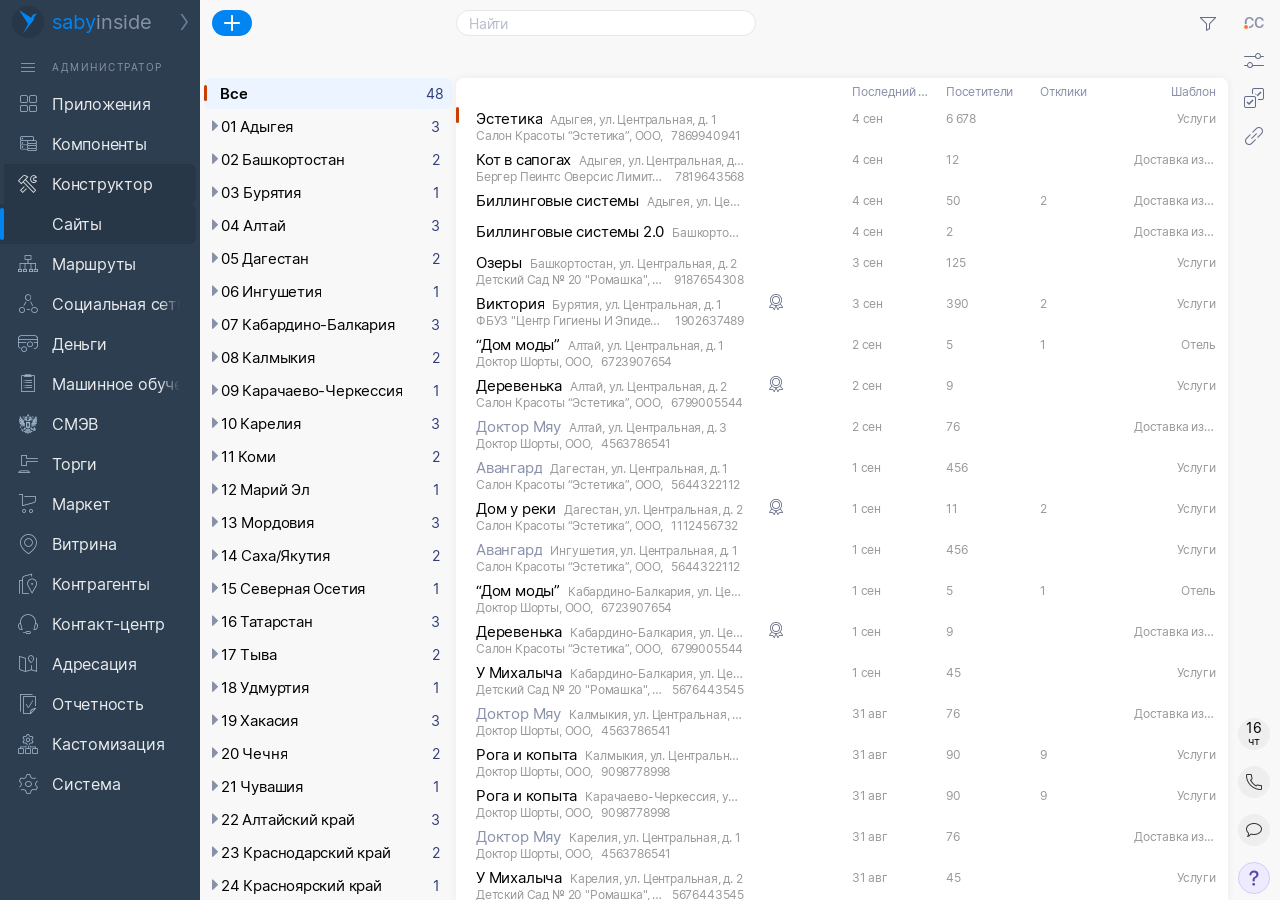
==== index.html @ ac1892b8 "Обновить карточку сайта и меню добавления" ====
<!doctype html>
<html lang="ru"><head><meta charset="utf-8"><meta name="viewport" content="width=device-width,initial-scale=1"><title>Админка сайтов</title><link rel="stylesheet" href="styles.css?v=20261117-row-commands"><link rel="stylesheet" href="components/navigation-menu.css"></head>
<body><div id="viewport"><div id="stage" data-figma-node="40:27302">
<aside class="navigation"><div class="logo"><img src="assets/d1f63.svg" width="32" height="32" alt=""><span><b>saby</b>inside</span><img class="logo-arrow" src="assets/b84ab.svg" width="8" height="16" alt=""></div><div class="role"><i class="burger"></i><span>АДМИНИСТРАТОР</span></div><nav id="navigation" aria-label="Разделы"></nav></aside>
<main><header><button class="add" aria-label="Добавить"><img src="assets/14005.svg" width="16" height="16" alt=""></button><div class="header-right"><div class="registry-search"><input id="search" type="search" placeholder="Найти" aria-label="Найти сайт" autocomplete="off"><button id="search-clear" aria-label="Очистить поиск" hidden><i class="icon24" aria-hidden="true">&#xe66c;</i></button><button id="search-submit" aria-label="Поиск"><i class="icon24" aria-hidden="true">&#xe662;</i></button></div><button class="tool filter-trigger" aria-label="Фильтр"><i class="icon24" aria-hidden="true">&#xe94c;</i></button></div></header><div class="tabs-space"></div>
<div class="registry"><aside class="regions" id="regions" aria-label="Регионы"></aside><section class="detail" aria-label="Сайты"><div class="columns"><span>Последний визит</span><span>Посетители</span><span>Отклики</span><span>Шаблон</span></div><div id="rows" role="listbox" aria-label="Список сайтов"></div></section></div></main>
<aside class="toolbar" aria-label="Панель инструментов"><div class="top-tools"><button class="user" aria-label="Пользователь CC">CC<span></span></button><button class="tool icon24" aria-label="Настроить"></button><button class="tool icon24" aria-label="Панель"></button><button class="tool icon24" aria-label="Ссылка"></button></div><div class="informers"><button class="date" aria-label="16, четверг"><span>16</span><small>чт</small></button><button class="round icon" aria-label="Телефон"></button><button class="round icon" aria-label="Сообщения"></button><button class="help" aria-label="Помощь"><img src="assets/cecd5.svg" width="12" height="16" alt=""></button></div></aside>

</div></div><script src="demo-data.js"></script><script src="components/navigation-menu.js"></script><script src="app.js?v=20261117-icons"></script></body></html>
---- styles.css ----
@font-face{font-family:Inter;src:url('assets/fonts/Inter-Regular-hint.ttf') format('truetype');font-weight:400;font-style:normal;font-display:block}
@font-face{font-family:Inter;src:url('assets/fonts/Inter-Medium-hint.ttf') format('truetype');font-weight:500;font-style:normal;font-display:block}
@font-face{font-family:Inter;src:url('assets/fonts/Inter-SemiBold-hint.ttf') format('truetype');font-weight:600;font-style:normal;font-display:block}
@font-face{font-family:Inter;src:url('assets/fonts/Inter-Italic-hint.ttf') format('truetype');font-weight:400;font-style:italic;font-display:block}
@font-face{font-family:Inter;src:url('assets/fonts/Inter-MediumItalic-hint.ttf') format('truetype');font-weight:500;font-style:italic;font-display:block}
@font-face{font-family:Inter;src:url('assets/fonts/Inter-SemiBoldItalic-hint.ttf') format('truetype');font-weight:600;font-style:italic;font-display:block}
@font-face{font-family:cbuc-icons;src:url('assets/fonts/cbuc-icons.ttf?v=20261117-supplied') format('truetype');font-display:block}
@font-face{font-family:cbuc-icons24;src:url('assets/fonts/cbuc-icons24.ttf?v=20261117-supplied') format('truetype');font-display:block}
*{box-sizing:border-box}html,body{margin:0;width:100%;height:100%}body{background:#f8f8f8;font:14px Inter,Arial,sans-serif;color:#000;overflow:hidden;letter-spacing:-.1974px}button,input{font:inherit;color:inherit}button{background:none;border:0;padding:0;cursor:pointer}button:focus-visible,input:focus-visible{outline:2px solid #0085f2;outline-offset:2px}.icon{font:16px cbuc-icons;display:inline-flex;align-items:center;justify-content:center}.icon24{font:24px cbuc-icons24;display:inline-flex;align-items:center;justify-content:center}
#viewport{position:fixed;inset:0;overflow:hidden}#stage{position:absolute;left:0;top:0;width:1600px;height:900px;display:flex;overflow:hidden;background:#f8f8f8;transform-origin:0 0}.navigation{width:200px;flex:none;height:100%;background:#2c3e50;overflow:hidden;color:#e4e8eb}.logo{height:50px;display:flex;align-items:center;padding:2px 12px 8px;gap:8px;white-space:nowrap}.logo span{font-size:20px;font-weight:400;color:#8991a9;letter-spacing:0}.logo b{color:#0085f2;font-weight:400}.logo .icon{margin-left:auto;color:#8991a9;font-size:20px}.role{display:flex;align-items:center;gap:16px;height:34px;padding:0 20px;color:#8991a9}.role span{font-size:10px;letter-spacing:1.5px}.role .icon{font-size:12px;width:16px}
.nav-item{height:40px;width:196px;display:flex;align-items:center;gap:16px;padding:0 16px;white-space:nowrap;font-size:16px;text-align:left;border-radius:0 6px 6px 0;position:relative}.nav-item .icon{width:20px;height:24px;font-size:20px;color:#8991a9;flex:none}.nav-item .caption{overflow:hidden;text-overflow:clip}.nav-item.group,.nav-item.current{background:#273748}.nav-item.group .icon{color:#e4e8eb}.nav-item.current{padding-left:52px}.nav-item.current .icon{display:none}.nav-item.current:before{content:"";position:absolute;left:0;top:4px;bottom:4px;width:4px;background:#0085f2;border-radius:3px}.nav-item:hover{background:#34495d}
main{flex:1;min-width:0;display:flex;flex-direction:column;height:900px}header{height:46px;flex:none;display:flex;align-items:center;justify-content:space-between;padding-left:12px}.add{width:40px;height:26px;display:flex;align-items:center;justify-content:center;background:#0085f2;border-radius:100px}.add:hover{background:#0075d5}.header-right{width:1078px;display:flex;align-items:center;justify-content:space-between;padding-right:4px;position:relative}#search{width:300px;height:24px;background:#fff;border:1px solid #e5e7eb;border-radius:12px;padding:0 12px;outline:none;font-size:14px}#search::placeholder{color:rgba(137,145,169,.6)}#search::-webkit-search-cancel-button{cursor:pointer}.tool{width:32px;height:32px;color:#656c87;border-radius:100px}.tool:hover{background:#ebedf2}.tabs-space{height:32px;flex:none}.registry{display:flex;flex:1;min-height:0}.regions{width:270px;flex:none;padding:0 4px;overflow:auto;scrollbar-width:none}.regions::-webkit-scrollbar,.detail::-webkit-scrollbar{display:none}.region{width:100%;height:31px;margin-bottom:2px;padding:0 12px 0 4px;display:flex;align-items:center;gap:1px;border-radius:6px;text-align:left;position:relative;font-size:15px;letter-spacing:-.2115px;white-space:nowrap}.region .arrow{font:12px cbuc-icons;color:#8991a9;width:12px;flex:none}.region .count{margin-left:auto;color:#313e78;font-size:14px}.region.all{padding-left:16px;padding-right:8px}.region.selected{background:#ebf4ff}.region.selected:before{content:"";position:absolute;left:0;top:7px;width:3px;height:16px;border-radius:4px;background:#cc3d00}.region.all .region-name{font-weight:600}.region:hover{background:#f0f2f7}
.detail{background:#fff;flex:1;min-width:0;height:100%;overflow:auto;position:relative;border-radius:8px 8px 0 0;box-shadow:0 0 8px #0000000f;scrollbar-width:none}.columns{height:27px;padding:6px 12px;display:flex;justify-content:flex-end;gap:12px;color:#8991a9;font-size:12px;letter-spacing:-.1692px;white-space:nowrap}.columns span{width:146px;flex:none}.columns span:last-child{text-align:right}.site-row{width:100%;display:flex;align-items:flex-start;gap:12px;padding:0 12px 3px 0;position:relative;text-align:left;white-space:nowrap;outline-offset:-2px}.site-main{width:350px;flex:none;display:flex;align-items:flex-start;position:relative}.check{width:20px;flex:none;opacity:0;height:24px;display:flex;align-items:flex-end;padding:0 3px 6px 4px}.check img{width:13px;height:13px}.site-row:hover .check{opacity:1}.site-text{width:268px;flex:none;padding-top:4px}.site-line{display:flex;align-items:baseline;gap:8px;width:100%}.site-name{font-size:15px;letter-spacing:-.2115px;line-height:normal;white-space:pre}.site-name.muted{color:#8991a9}.address,.company,.inn{font-size:12px;letter-spacing:-.1692px;line-height:normal;color:#999}.address{flex:1;min-width:0;overflow:hidden;text-overflow:ellipsis}.company{max-width:300px;overflow:hidden;text-overflow:ellipsis;flex:none}.company-line{display:flex;gap:8px;white-space:nowrap}.inn{flex:none}.site-status{width:72px;flex:none;padding-top:4px;color:#656c87}.metrics{flex:1;min-width:0;display:flex;align-items:flex-start;gap:12px;padding-top:6px;font-size:12px;color:#999;letter-spacing:-.1692px}.metrics span{flex:1;min-width:0;overflow:hidden;text-overflow:ellipsis}.metrics span:last-child{text-align:right}.site-row[aria-selected="true"]:before{content:"";position:absolute;top:2px;left:0;width:3px;height:16px;border-radius:4px;background:#cc3d00}.site-row:hover{background:#f3f4f8}
.toolbar{width:52px;height:900px;flex:none;display:flex;flex-direction:column;align-items:center;padding:6px 10px;gap:6px}.top-tools{display:flex;flex:1;flex-direction:column;gap:6px}.user{height:32px;width:32px;font-size:14px;font-weight:600;color:#8991a9;position:relative}.user span{position:absolute;left:4.5px;bottom:8.5px;background:#f47843;width:6px;height:6px;border:1px solid #fff;border-radius:3px}.informers{display:flex;flex-direction:column;gap:16px}.round,.date{width:32px;height:32px;display:flex;align-items:center;justify-content:center;background:#3333330d;border-radius:100px}.date{flex-direction:column;letter-spacing:-.1974px;font-size:14px;line-height:15px}.date small{font-size:11px;line-height:13px}.round{font-size:16px;color:#333}.help{height:32px;width:32px;border:1px solid #d4ccff;background:#eeebff;border-radius:16px;display:flex;align-items:center;justify-content:center}


@font-face{font-family:Accordion-Font;src:url('assets/fonts/Accordion-Font.ttf?v=20261117-supplied') format('truetype');font-display:block}.nav-item .icon{font-family:Accordion-Font;color:#9cb1c7}.role{padding:0 12px 0 14px;gap:10px}.role .burger{font:16px Accordion-Font;width:28px;text-align:center;font-style:normal}.logo-arrow{margin-left:auto;flex:none}.nav-item{color:#e9ebec;letter-spacing:-.2256px}.nav-item:not(.current){margin:0 4px;width:192px;padding-left:14px;gap:14px}

/* Selection and Figma filter */
[hidden]{display:none!important}.site-row{cursor:pointer}.site-row:focus-visible{outline:2px solid #0085f2;outline-offset:-2px}.check{cursor:pointer}.row-check,#mark-all,.visitor-summary input{appearance:none;border:0;padding:0;margin:0;width:13px;height:13px;flex:none;background:url('assets/11596.svg') center/13px 13px no-repeat;cursor:pointer}.row-check:checked,#mark-all:checked,.visitor-summary input:checked{background-image:url('assets/e4cbc.svg')}.row-check:checked:hover{background-image:url('assets/8a255.svg')}.multi-mode .check{opacity:1}.multi-mode .site-row[aria-selected=true]{background:#ebf4ff}.multi-mode .site-row[aria-selected=true]:before{display:none}#operations{display:flex;align-items:center;gap:12px;height:36px;background:#f5faff;border-radius:8px;font-size:14px}#operations button{display:flex;align-items:center;gap:4px;height:24px}#operations .icon{color:#656c87}.mark-all{display:flex;align-items:center;gap:4px;padding-left:4px;cursor:pointer}#mark-all:indeterminate{background:#0085f2;border-radius:3px;box-shadow:inset 0 0 0 2px white}#operations .operations-close{margin-left:auto;padding-right:6px;color:#ccc}.has-filters{color:#cc3d00}.multi-mode .row-pin{display:none}
#filter-panel{position:absolute;left:1151px;top:2px;width:400px;z-index:15;background:#fff;border-radius:12px;box-shadow:0 0 18px #0000001f;overflow:hidden}.filter-title{display:flex;align-items:center;gap:6px;height:44px;padding:0 8px}.filter-title>span{font-size:16px;letter-spacing:1.6px;color:#cc3d00}.filter-actions{display:flex;align-items:center;gap:8px;margin-left:auto}#filter-reset{font-size:12px;color:#8991a9}#filter-apply{width:28px;height:28px;border-radius:100%;background:#12a12c;color:#fff}#filter-close{width:28px;height:28px;display:flex;align-items:center;justify-content:center;margin-left:auto}.filter-actions:not([hidden])+#filter-close{margin-left:0}.filter-fields{padding:0 16px 12px 28px;display:flex;flex-direction:column;gap:6px}.filter-fields label{font-size:12px;color:#8991a9;display:flex;flex-direction:column;gap:2px}.filter-fields label>span{display:flex;position:relative;border-bottom:1px solid #d2d6da;height:24px}.filter-fields select{width:100%;border:0;background:none;appearance:none;font:14px Inter;color:#8991a999;outline:none;padding:0 20px 3px 0}.filter-fields select:has(option:checked:not([value=""])){color:#000}.filter-fields label>span>img{position:absolute;right:0;top:3px;pointer-events:none}.filter-extra{background:#f8f8f8;padding:16px 16px 16px 20px;color:#656c87}.filter-extra>div:first-child{padding-left:8px;font-size:12px;letter-spacing:1.2px;margin-bottom:12px}.filter-flags{display:flex;justify-content:space-between}.filter-flags>span{display:flex;align-items:center;gap:6px;padding:0 10px;font-size:14px;height:24px}.filter-flags b{font-weight:400;font-size:8px}.filter-flags button[aria-pressed=true]{color:#cc3d00}
/* Site card 104:13350 */
#site-card{position:absolute;left:400px;top:0;width:1200px;height:900px;z-index:12;display:flex;background:#f8f8f8;box-shadow:-6px 0 11px #0000001c,-2px 0 4px #00000005}.card-main{flex:1;min-width:0;height:100%;display:flex;flex-direction:column}.card-header{padding-left:20px}.card-heading{height:46px;display:flex;align-items:center;gap:12px;padding-right:8px}.card-heading h2{font-size:24px;font-weight:600;letter-spacing:-.3384px;white-space:nowrap;overflow:hidden;text-overflow:ellipsis;margin:0;padding-left:2px}.rename{width:28px;flex:none;color:#8991a9;margin-left:-6px}.appearance{height:26px;padding:0 12px;border:1px solid #0085f266;background:#fff;border-radius:100px;display:flex;gap:4px;align-items:center;white-space:nowrap}.appearance .icon24{color:#0085f2}.heading-spacer{flex:1}.card-chip{background:#99999926;border-radius:100px;height:24px;display:flex;align-items:center;gap:4px;padding:0 12px;white-space:nowrap}.card-tabs{height:32px;display:flex;justify-content:flex-end;gap:24px;padding-right:12px}.card-tabs button{font-size:15px;color:#313e78;position:relative;white-space:nowrap;height:32px}.card-tabs button[aria-selected=true]{color:#cc3d00;font-weight:600}.card-tabs button[aria-selected=true]:after{content:"";height:3px;background:#cc3d00;border-radius:4px;position:absolute;bottom:0;left:0;right:0}.card-tabs button:disabled{cursor:default}.card-body{display:flex;gap:12px;flex:1;min-height:0}.card-pages{width:270px;flex:none}.visitor-summary{margin-left:8px;background:#fff;border-radius:8px;padding:8px 12px 8px 8px;box-shadow:0 0 8px #0000000f;display:flex;flex-direction:column;gap:6px}.visitor-summary label{display:flex;align-items:center;gap:4px;color:#313e78;min-height:24px}.visitor-summary label>span{margin-left:auto;color:#000}.page-count-label{font-size:12px;color:#8991a9;text-align:right;padding:25px 12px 15px 0}.card-page{height:31px;width:100%;margin-bottom:2px;display:flex;align-items:center;justify-content:space-between;padding:0 12px 0 16px;position:relative;border-radius:6px;font-size:15px}.card-page span:last-child{font-size:14px;color:#313e78}.card-page.selected{background:#ebf4ff}.card-page.selected span:first-child{font-weight:600}.card-page.selected:before{content:"";position:absolute;left:0;top:7px;height:16px;width:3px;border-radius:4px;background:#cc3d00}.card-page:hover{background:#ebf4ff}.card-content{flex:1;min-width:0;overflow:auto;padding-top:8px;scrollbar-width:none}.card-link{height:36px;padding-top:4px;color:#2562aa}.site-preview{width:100%;height:227px;border:1px solid #eee;border-radius:8px;overflow:hidden;box-shadow:0 0 8px #0000000f;margin:auto}.site-preview>img{display:block;width:100%;height:auto;pointer-events:none}.site-preview.mobile{width:320px}.device-switch{height:48px;display:flex;align-items:center;justify-content:center;gap:12px}.device-switch button{height:24px;padding:0 12px;display:flex;align-items:center;justify-content:center;border-radius:167px;background:#fff;box-shadow:0 0 3px #0000001a}.device-switch button[aria-pressed=true]{background:#05121e}.device-switch button:first-child:not([aria-pressed=true]) img{filter:invert(1)}.device-switch button:nth-child(2)[aria-pressed=true] img{filter:brightness(0) invert(1)}.visit-chart{background:white;border-radius:8px;padding:13px 12px 12px;box-shadow:0 0 4px #0000000f}.visit-chart>strong{font-size:10px;color:#313e78;font-weight:600}.chart-body{display:flex;gap:16px;margin-top:8px;height:200px}.y-axis{width:14px;display:flex;flex-direction:column;justify-content:space-between;padding:8px 0 17px;font-size:12px;color:#8991a9;text-align:right}.chart-grid{flex:1;position:relative;background:repeating-linear-gradient(to bottom,transparent 0,transparent 52px,#eaeaea 52px,#eaeaea 53px);background-position:0 12px}.graph-slot{position:absolute;left:0;right:0;bottom:27px;height:160px;overflow:hidden}.graph-slot>img{display:block;max-width:100%;height:auto;position:absolute;bottom:0}.x-axis{display:flex;position:absolute;bottom:0;left:0;right:0;justify-content:space-between;color:#82929f;font-size:12px}.x-axis .weekend{color:#cc4036}.card-statistics{margin-top:8px;width:100%;aspect-ratio:866/244;position:relative;border-radius:8px;overflow:hidden;box-shadow:0 0 8px #0000000f}.card-statistics>img{position:absolute;left:0;top:0;height:100%;width:122.17%;max-width:none}.card-tools{width:52px;flex:none;display:flex;flex-direction:column;align-items:center;padding:7px 10px 6px;gap:6px}.card-top-tools{flex:1;display:flex;flex-direction:column;gap:6px}.card-top-tools>button{height:32px;width:32px;display:flex;align-items:center;justify-content:center;color:#656c87;border-radius:100px}.card-top-tools>button:hover{background:#eceef2}.card-top-tools>button:first-child{background:#3333330d}.parameter-sheet{background:#fff;border-radius:8px;padding:12px}.parameter-sheet h3{margin:0 0 8px;font-size:15px;font-weight:600}.parameter-sheet h3:not(:first-child){margin-top:12px}.domain-line{display:flex;align-items:center;gap:12px;margin-bottom:14px}.domain-line input{border:0;color:#12a12c;font-weight:600;font-size:24px;width:192px;outline:none}.muted-action{color:#999;font-size:15px}.favicon-field,.indexing{display:flex;gap:8px;align-items:center;font-size:14px;color:#8991a9;margin-bottom:8px}.favicon-field>img{border:1px solid #e4e4e4;border-radius:28px}.indexing>button{width:24px;height:16px;display:flex}.indexing>button[aria-checked=false] img{filter:grayscale(1);transform:scaleX(-1)}.stacked-field{display:flex;flex-direction:column;gap:4px;color:#8991a9;font-size:14px;margin-top:12px}.stacked-field>input,.stacked-field>textarea{font:14px Inter;border:0;background:none;color:#000;padding:0;outline:none;resize:vertical;min-height:22px;width:100%}.stacked-field>textarea{height:28px}.inline-field{display:flex;gap:24px;align-items:baseline;margin:12px 0;font-size:14px}.inline-field>span{color:#8991a9;flex:none;min-width:124px}.inline-field>input{min-width:0;flex:1;font:14px Inter;border:0;outline:none;color:#000}.code-preview{height:100px;border-radius:6px;background:#f8f8f8;overflow:hidden;color:#000;padding:8px;font:14px monospace;line-height:18px}.code-preview span{color:blue}.code-preview em{color:#b02121;font-style:normal}.code-preview b{color:#708;font-weight:400}.access{display:flex;gap:8px;color:#8991a9;font-size:14px;margin:12px 0}.access>select{border:0;appearance:none;background:none;color:#000;font:14px Inter}

.graph-slot>img{max-width:none;width:515.828px;height:169px;transform:scaleX(var(--graph-scale,1));transform-origin:left bottom}

/* Проверка дизайнером — согласованные состояния карточки биллинга. */
.card-top-tools .verification-icon,.verification-icon{color:#ccc}.verification-icon .icon{font-size:24px}.verification-icon.is-verified{color:#159b32}
#verification-menu{position:absolute;z-index:20;right:42px;top:44px;background:#fff;border-radius:12px;box-shadow:0 4px 24px #0003;padding:16px 20px;min-width:246px}
#verification-menu [role=menuitemradio]{display:flex;align-items:center;gap:14px;height:48px;width:100%;text-align:left;font-size:22px;white-space:nowrap}
#verification-menu [role=menuitemradio]:hover{background:#f8f8f8}#verification-menu .verification-icon{width:28px;display:flex;justify-content:center}#verification-menu .verification-icon .icon{font-size:30px}
#verification-menu .verification-dismiss{position:absolute;right:-16px;top:10px;width:36px;height:36px;display:flex;align-items:center;justify-content:center;border-radius:50%;background:#d9d9d9;color:white}
.live-statistics{background:white;padding:12px 16px;aspect-ratio:866/244;display:flex;flex-direction:column;gap:16px}.live-statistics>div{display:flex;justify-content:space-between;width:76%}.live-statistics>div>span:before{content:"";display:inline-block;width:7px;height:7px;margin-right:8px;border-radius:1px;background:#ffa657}.live-statistics>div:nth-child(2)>span:before{background:#598bff}.live-statistics>div:nth-child(3)>span:before{background:#43bd86}

/* График из данных записи; шрифтовые иконки масштабируются при раскладке, без transform. */
.visitor-graph{display:block;width:100%;height:100%;overflow:visible}.card-top-tools .icon24{font-synthesis:none;line-height:1;letter-spacing:0}.card-top-tools .icon{font-synthesis:none;line-height:1;letter-spacing:0}
/* Registry filter: nested, cancellable template selection. */
#filter-template{font-size:14px;width:100%;text-align:left;padding:0 20px 3px 0;color:#8991a999;overflow:hidden;white-space:nowrap;text-overflow:ellipsis}#filter-template.filled{color:#000}.filter-fields{background:#fff}.filter-extra{padding-top:16px}#empty-result{position:absolute;inset:0;display:flex;flex-direction:column;align-items:center;justify-content:center;gap:12px;color:#aab0c1;font-size:24px;letter-spacing:-.3384px;pointer-events:none}#empty-result img{width:200px;height:200px;transform:scaleX(-1)}.empty-registry>.columns,.empty-registry>.row-pin{display:none}
#template-panel{position:absolute;right:0;top:0;width:752px;height:900px;z-index:20;display:flex;background:#f8f8f8;box-shadow:-6px 0 22px #0000001c,-2px 0 8px #00000005}.template-main{width:700px;display:flex;flex-direction:column}.template-header{height:46px;display:flex;align-items:center;padding-left:16px;gap:12px;flex:none}.template-header h2{font-size:20px;letter-spacing:-.282px;margin:0;font-weight:600;flex:1}.template-header input{width:300px;height:26px;border:1px solid #eaeaea;background:#fff;border-radius:14px;padding:0 12px;outline:none}.template-header input::placeholder{color:#aab0c1}#template-save{width:32px;height:32px;background:#12a12c;color:white;border-radius:50%;flex:none;margin-right:-4px}#template-selection{margin:6px 4px 0 16px;display:flex;align-items:center;gap:4px;height:36px;border-radius:8px;padding:0 6px;background:#f5faff;box-shadow:0 0 6px #0000001a;flex:none}#template-clear{margin-left:auto;color:#aab0c1}#template-all{accent-color:#cc3d00;width:12px;height:12px;margin:0}.template-grid{padding:7px 4px 0 16px;display:grid;grid-template-columns:repeat(3,minmax(0,1fr));gap:6px}.template-tile{position:relative;height:320px;display:flex;flex-direction:column;overflow:hidden;border-radius:8px;box-shadow:0 0 8px #0000000f;cursor:pointer}.template-tile strong{font-size:20px;font-weight:600;line-height:24px;letter-spacing:-.282px;padding:12px;flex:none}.template-image{flex:1;min-height:0;position:relative;overflow:hidden}.template-image img{width:100%;height:100%;object-fit:cover;display:block}.template-tile:nth-child(2) .template-image img{position:absolute;left:-7.49%;width:124.65%;max-width:none}.template-tile>input{position:absolute;top:6px;left:4px;margin:0;width:13px;height:13px;appearance:none;background:url('assets/template-unchecked.svg') center/13px no-repeat;cursor:pointer}.template-tile>input:checked{background-image:url('assets/template-checked.svg')}.template-tools{width:52px;display:flex;flex-direction:column;align-items:center;padding-top:7px;gap:7px}.template-tools>button{width:32px;height:32px;display:flex;align-items:center;justify-content:center;color:#656c87}#template-close{background:#3333330d;border-radius:50%}.template-informers{margin-top:auto;margin-bottom:8px;display:flex;flex-direction:column;gap:16px;align-items:center}.template-informers .date{display:none}
#filter-template-clear{position:absolute;right:22px;top:3px;width:16px;height:16px;display:flex;align-items:center;justify-content:center}

.filter-fields{border-radius:0 0 12px 12px;padding-top:2px}.filter-fields label{padding-bottom:2px}.filter-fields label>span>img{width:16px;height:16px}#filter-template-clear{position:static;color:#ccc;margin:0 18px 3px 0;flex:none}#filter-template.filled{width:auto;max-width:calc(100% - 34px);padding-right:0}.filter-flags>span{flex:1;justify-content:flex-start;padding:0 10px}.filter-flags{gap:0}.template-image:after{content:"";position:absolute;inset:0;pointer-events:none;background:linear-gradient(to bottom,var(--template-bg),transparent 16.25%)}

/* Registry interactions: preserve the existing row geometry. */
.row-commands{position:absolute;right:0;bottom:0;display:flex;align-items:flex-end;gap:6px;padding:4px 6px 3px;background:#f3f4f8;visibility:hidden;pointer-events:none}
.row-commands button{width:24px;height:24px;display:flex;align-items:center;justify-content:center;color:#656c87;border-radius:100px}
.row-commands button:hover,.row-commands button:active{background:transparent;color:#1e5391}.row-commands [data-row-action="delete"]{color:#c2140a}
.site-row:hover .row-commands,.site-row:focus-within .row-commands{visibility:visible;pointer-events:auto}
.site-row:focus-within .check{opacity:1}.check{visibility:hidden}.site-row:hover .check,.site-row:focus-within .check,.multi-mode .check{visibility:visible}
.multi-mode .site-row[aria-selected=true]{background:transparent}.multi-mode .site-row:hover,.multi-mode .site-row:focus-within{background:#f3f4f8}
.site-row[aria-selected=true]:before{display:none}.site-row[data-current=true]:before,.multi-mode .site-row[data-current=true]:before{content:"";display:block;position:absolute;top:2px;left:0;width:3px;height:16px;border-radius:4px;background:#cc3d00}
#operations{position:sticky;top:0;z-index:5;background:#f5faff;border-radius:8px 8px 0 0;min-height:36px}
.columns{position:sticky;top:0;z-index:4;background:white}.multi-mode .columns{top:36px}.detail .columns{box-shadow:none}.detail.is-scrolled .columns{box-shadow:0 3px 4px #0000000d}
#mark-all:indeterminate{background:#cc3d00;border-radius:3px;box-shadow:inset 0 0 0 3px white}
#sort-menu{position:absolute;right:0;top:46px;width:300px;z-index:12;background:#fff;border-radius:8px;box-shadow:0 5px 20px #00000026;padding:12px 8px}
.sort-title{position:relative;height:28px;padding:0 32px 0 24px;display:flex;align-items:flex-start;color:#8991a9;letter-spacing:1.5px;font-size:14px}.sort-title button{position:absolute;right:0;top:0;display:flex;align-items:center;justify-content:center;color:#656c87;width:24px;height:24px;letter-spacing:0}
.sort-option{display:flex;align-items:center;height:38px;border-radius:20px}.sort-option:hover{background:#f3f4f8}
.sort-option>[data-sort]{display:flex;align-items:center;gap:10px;flex:1;text-align:left;font-size:15px;height:100%}.sort-option .icon{width:20px;color:#656c87}.sort-dot{width:7px;height:7px;flex:none;border-radius:50%;margin-left:9px;background:white;border:1px solid #e5e7eb;visibility:hidden}.sort-option:hover .sort-dot,.sort-option:focus-within .sort-dot{visibility:visible}.sort-option [aria-checked=true] .sort-dot{visibility:visible;width:5px;height:5px;margin-left:10px;margin-right:1px;border:0;background:#cc3d00}
.sort-direction{width:32px;height:32px;color:#8991a9;font-size:22px;font-weight:300;border-radius:50%}.sort-direction:hover{background:white;box-shadow:0 0 4px #00000018}
/* Render the original icon font at its native size on the toolbar pixel grid. */
.toolbar .tool,.toolbar .round{display:flex;align-items:center;justify-content:center;flex:none;letter-spacing:0;font-synthesis:none;line-height:1}
.toolbar .tool.icon24,.toolbar .icon24{font-family:cbuc-icons24;font-size:24px;font-weight:400;font-style:normal;line-height:24px;letter-spacing:0;font-synthesis:none}
.toolbar .tool:hover,.toolbar .tool[aria-expanded=true]{color:#1e5391;background:#3333330d}
.toolbar .sort-trigger{position:relative;color:#656c87}
.sort-trigger-symbol{position:absolute;left:4px;top:4px;width:24px;height:24px;overflow:hidden;display:flex;align-items:center}
.sort-trigger-symbol>.icon24{width:24px;height:24px;flex:none;line-height:24px}
.sort-trigger:not([data-sort-field=order]) .sort-trigger-symbol{width:12px}
.sort-trigger[data-sort-field=visitors] .sort-trigger-symbol,.sort-trigger[data-sort-field=date] .sort-trigger-symbol{width:16px;left:2px}
.sort-trigger[data-sort-field=visitors]>.sort-arrow,.sort-trigger[data-sort-field=date]>.sort-arrow{left:6px}
.sort-trigger[data-sort-field=visitors] .sort-trigger-symbol>.icon24,.sort-trigger[data-sort-field=date] .sort-trigger-symbol>.icon24{width:16px;font:400 16px/16px cbuc-icons;justify-content:flex-start}
.sort-arrow{position:relative;display:block;width:24px;height:24px;flex:none;overflow:hidden;clip-path:inset(0 0 0 12px)}
.sort-arrow>.icon24{display:block;width:24px;height:24px;font:400 24px/24px cbuc-icons24;letter-spacing:0;font-synthesis:none}
.sort-arrow.is-descending{transform:scaleY(-1)}
.sort-trigger>.sort-arrow{position:absolute;left:4px;top:4px}
.sort-option>[data-sort]{gap:6px}
.sort-menu-symbol{width:24px;height:24px;flex:none;display:flex;align-items:center;color:#656c87}
.sort-menu-symbol>.icon24{flex:none;width:24px;height:24px;line-height:24px;letter-spacing:0;font-synthesis:none}
.sort-menu-symbol[data-sort-symbol=responses]>.icon24{clip-path:inset(0 12px 0 0)}
.sort-direction{display:flex;align-items:center;justify-content:center;color:#656c87}
.sort-direction>.sort-arrow{margin-left:-12px}
.sort-direction:hover{color:#1e5391}
.row-check:checked,.row-check:checked:hover,#mark-all:checked{background-image:url('assets/template-checked.svg')}

#registry-confirmation{position:absolute;inset:0;z-index:40;display:flex;align-items:center;justify-content:center;padding-right:52px}
.registry-confirm-box{width:350px;padding:20px 40px 24px;background:linear-gradient(120deg,#fff,#f4faff);border-radius:8px;box-shadow:0 8px 30px #00000026;text-align:center}
.confirm-accent{display:block;width:40px;height:3px;border-radius:2px;background:#0085f2;margin:0 auto 22px}
.registry-confirm-box p{font-size:18px;line-height:24px;margin:0 0 26px;letter-spacing:-.254px}
.confirm-actions{display:flex;gap:8px;justify-content:center}.confirm-actions button{width:86px;height:24px;border:1px solid #0085f2;background:white;border-radius:20px;font-size:14px;line-height:20px}.confirm-actions #registry-confirm-yes{border-color:#ff8151}.confirm-actions button:hover{background:#ebf4ff}.confirm-actions #registry-confirm-yes:hover{background:#fff2eb}.confirm-actions button:focus:not(:focus-visible){outline:none}
#marks-menu{position:absolute;width:220px;z-index:15;background:#f5faff;border-radius:8px;padding:12px 0 10px;box-shadow:0 5px 24px #00000026}
.marks-title{position:relative;padding:0 36px 0 20px;height:28px;font-size:14px;letter-spacing:1.5px;color:#8991a9}.marks-title button{position:absolute;right:12px;top:0;width:24px;height:24px;color:#656c87;letter-spacing:0}
#marks-menu>[data-marks]{display:block;width:100%;height:38px;text-align:left;padding:0 20px;font-size:16px}#marks-menu>[data-marks]:hover{background:#ebedf2}
#registry-toast{position:absolute;right:16px;bottom:16px;z-index:45;display:flex;align-items:center;gap:10px;padding:10px 12px;background:linear-gradient(105deg,#dff2e4,#f5fbf6);border-radius:6px;box-shadow:0 0 8px #00000026;font-size:16px}
.copied-check{color:#279a3f;font-size:24px;line-height:24px}#registry-toast button{width:24px;height:24px;color:#656c87}

/* Confirmation: desktop standard, Figma 15763:15482. */
.registry-confirm-box{position:relative;padding:43px 24px 24px;background-image:url("data:image/svg+xml;utf8,<svg viewBox='0 0 350 182' xmlns='http://www.w3.org/2000/svg' preserveAspectRatio='none'><rect x='0' y='0' height='100%' width='100%' fill='url(%23grad)' opacity='0.07999999821186066'/><defs><radialGradient id='grad' gradientUnits='userSpaceOnUse' cx='0' cy='0' r='10' gradientTransform='matrix(30.15 44.65 44.907 -30.323 87.5 -27.5)'><stop stop-color='rgba(12,148,255,0)' offset='0'/><stop stop-color='rgba(12,148,255,1)' offset='1'/></radialGradient></defs></svg>"), linear-gradient(90deg, rgb(255, 255, 255) 0%, rgb(255, 255, 255) 100%);box-shadow:0 0 18px #0000001f;overflow:hidden}
.confirm-accent{position:absolute;top:20px;left:calc(50% - 20px);margin:0}
.registry-confirm-box p{line-height:23px;margin:0 0 24px;letter-spacing:-.2538px}
.confirm-actions button{width:80px;border-color:#5292dc}.confirm-actions #registry-confirm-yes{border-color:#f88f62}

/* Registry search and command hovers. */
.registry-search{position:relative;width:300px;height:26px;flex:none}
.registry-search #search{width:100%;height:26px;border-radius:14px;padding:0 54px 0 12px;font-size:14px}
.registry-search #search::-webkit-search-cancel-button{display:none}
.registry-search>button{position:absolute;top:1px;width:24px;height:24px;display:flex;align-items:center;justify-content:center;color:#656c87;border-radius:50%}
#search-submit{right:4px}#search-clear{right:28px;color:#8991a9}.registry-search>button:hover{background:#f3f4f8}
.site-text mark{background:#ffffcc;color:inherit}
.site-name:hover{text-decoration:underline;text-underline-offset:2px}
#operations [data-operation]:hover>span,#marks-toggle:hover{text-decoration:underline;text-underline-offset:2px}
.sort-title{display:flex;align-items:center;padding-top:0;padding-bottom:0}.sort-title button{top:2px}

/* Filter controls: Figma JZtfJRIRkYhNxIHb4TUTi0, 36:20046 and 49:27598. */
.filter-flags>span{flex:none;gap:6px;height:24px;padding:0 10px;border-radius:100px;color:#656c87;white-space:nowrap}
.filter-flags>span:hover,.filter-flags>span:focus-within{background:#fff}
.filter-flags b{display:block;width:3px;height:3px;flex:none;border-radius:4px;background:#656c87}
.filter-flags button{height:24px;line-height:normal;letter-spacing:-.1974px;color:inherit}

.filter-fields label>span{height:24px;align-items:center;border-bottom:1px solid #d2d6da}
#filter-template,.filter-fields select{height:23px;line-height:normal;padding:0 20px 4px 0;letter-spacing:-.1974px}
#filter-template.filled{max-width:calc(100% - 36px)}
#filter-template-clear,#filter-company-clear{display:inline-flex;align-items:center;justify-content:center;position:static;width:16px;height:16px;flex:none;margin:0 0 1px;color:#ccc}
.filter-fields select:has(option:checked:not([value=""])){field-sizing:content;width:auto;max-width:calc(100% - 36px);padding-right:0}
.filter-fields label>span>img{right:0;top:3px;width:16px;height:16px}

/* Fluid demo canvas: typography and controls stay at their native size. */
#viewport{width:100%;height:100%;max-width:1600px;max-height:900px;right:auto;bottom:auto;overflow:auto}
#stage{position:relative;width:100%;height:100%;min-width:768px;transform:none;zoom:1}
main,.toolbar{height:100%}
.navigation{overflow-y:auto;scrollbar-width:none}
.header-right{width:calc(100% - clamp(200px,20vw,270px));min-width:0;gap:12px}
.registry-search{width:min(300px,calc(100% - 44px));min-width:0}
.header-right>.tool,.add{flex-shrink:0}
.regions{width:clamp(200px,20vw,270px)}
.region-name{min-width:0;overflow:hidden;text-overflow:ellipsis}.region .count{flex-shrink:0}
.detail{container-type:inline-size}
.columns{padding-left:446px;gap:12px;min-width:850px}
.columns span{width:0;flex:1;min-width:0}
.site-row{min-width:850px}
.site-text{width:calc(100% - 20px);min-width:0}
.site-name{min-width:0;max-width:100%;overflow:hidden;text-overflow:ellipsis;white-space:nowrap;flex-shrink:1}
.company{min-width:0;flex:0 1 auto}.company-line{min-width:0}
.site-status{width:72px}
#operations{min-width:850px}
#filter-panel{left:auto;right:49px;max-width:calc(100% - 52px);max-height:calc(100% - 4px);overflow-y:auto}
#site-card{left:auto;right:0;width:min(1200px,100%);height:100%}
.card-pages{overflow-y:auto;min-height:0}.card-tabs{flex-shrink:0;overflow-x:auto}
.card-heading h2{min-width:0}.card-heading>button,.card-chip{flex-shrink:0}
#template-panel{width:min(752px,100%);height:100%}
.template-main{width:auto;flex:1;min-width:0}.template-grid{overflow-y:auto;min-height:0}
.template-header input{width:min(300px,45%)}
.tool-pin{left:auto;right:10px}
@media (min-width:1200px){
 .site-row,.columns,#operations{min-width:0}
 .site-main{width:clamp(300px,calc(100cqw - 728px),350px)}
 .columns{padding-left:clamp(396px,calc(100cqw - 632px),446px)}
}
@media (max-width:767px){
 #stage{min-width:768px}
 .navigation{width:52px}.logo{padding:8px 10px}.logo span,.logo-arrow,.role span,.nav-item .caption{display:none}
 .role{padding:0 12px}.nav-item:not(.current){width:44px;padding-left:10px;margin:0 4px}.nav-item.current{width:48px;padding-left:0}
 .regions{width:180px}.header-right{width:calc(100% - 180px)}
 #site-card{width:100%}.card-pages{width:180px}
}
/* Lookup interaction states from the supplied Saby Screen recording. */
.filter-fields .lookup-field{position:relative;min-width:0}
.filter-fields .lookup-field>label{display:block;padding:0;font-size:12px;color:#8991a9;line-height:normal;margin-bottom:2px}
.lookup-line{display:flex;align-items:center;height:24px;min-width:0;position:relative;border-bottom:1px solid #d2d6da;padding-right:20px;cursor:text}
.lookup-line:hover{border-bottom-color:#b5b8bd}
.lookup-line:focus-within{border-bottom:2px solid #ccc}
.lookup-line input{border:0;outline:none!important;background:transparent;padding:0 0 4px;min-width:0;width:100%;height:23px;font:14px Inter;letter-spacing:-.1974px;flex:1;color:#000;text-overflow:ellipsis}
.lookup-line input::placeholder{color:#8991a999;opacity:1}
.lookup-value{flex:0 1 auto;min-width:0;max-width:calc(100% - 36px);overflow:hidden;text-overflow:ellipsis;white-space:nowrap;padding-bottom:4px;line-height:normal}
.lookup-line:has(.lookup-value):not(:focus-within) input{width:0;flex:0;padding:0}
.lookup-line:has(.lookup-value):focus-within input{min-width:60px;flex:1}
.lookup-line:focus-within .lookup-value{max-width:65%}
.lookup-remove,.lookup-clear{display:flex;align-items:center;justify-content:center;width:16px;height:16px;flex:none;color:#ccc;margin-bottom:1px}
.lookup-remove:hover,.lookup-clear:hover{color:#8991a9}
.lookup-count{color:#8991a9;white-space:nowrap;flex:none;margin:0 4px 4px;line-height:normal}
.lookup-count:hover{text-decoration:underline}
.lookup-clear{margin-left:auto}
.lookup-picker{position:absolute;right:0;top:3px;width:16px;height:16px;display:flex;align-items:center;justify-content:center;border-radius:100px}
.lookup-picker:hover img{filter:brightness(.7)}
.lookup-picker img{display:block}
.lookup-suggestions{position:absolute;left:-12px;right:-12px;top:100%;z-index:3;background:#fff;border-radius:12px;box-shadow:0 0 24px #0000001f;padding:8px 0}
.lookup-suggestions-options>[role=option]{display:block;width:100%;height:30px;padding:0 12px;text-align:left;font-size:14px;line-height:30px;overflow:hidden;text-overflow:ellipsis;white-space:nowrap}
.lookup-suggestions-options>[role=option]:hover,.lookup-suggestions-options>[aria-selected=true]{background:#f3f4f8}
.lookup-suggestions-close{position:absolute;right:-14px;top:6px;width:28px;height:28px;display:flex;align-items:center;justify-content:center;border-radius:50%;background:rgba(202,202,202,.7)}
.lookup-suggestions-close img{display:block}
.lookup-suggestions-close:hover{background:#bcbcbc}
.lookup-suggestions-footer{display:flex;justify-content:flex-end;align-items:center;height:30px;padding-right:24px}
.lookup-suggestions-footer button{font-size:14px;color:#8991a9}
.lookup-suggestions-footer button:hover{color:#1e5391;text-decoration:underline}
.lookup-field:has(.lookup-suggestions:not([hidden])){z-index:4}
.filter-flags button:hover{text-decoration:underline;text-underline-offset:2px}
#filter-close:hover{background:#f5f5f5;border-radius:100px}
#filter-reset:hover{text-decoration:underline}
#filter-apply:hover{filter:brightness(.92)}
#company-panel{position:absolute;top:0;right:0;width:min(752px,100%);height:100%;z-index:20;display:flex;background:#f8f8f8;box-shadow:-6px 0 11px #0000001c,-2px 0 4px #00000005}
.company-list{background:#fff;overflow:auto;flex:1;min-height:0}
.company-option{display:flex;align-items:center;gap:8px;min-height:40px;padding:8px 12px;cursor:pointer;font-size:15px}
.company-option:hover,.company-option:has(:checked){background:#f3f4f8}
.company-option input{appearance:none;flex:none;width:13px;height:13px;margin:0;background:url('assets/11596.svg') center/13px 13px no-repeat}
.company-option input:checked{background-image:url('assets/e4cbc.svg')}

/* Native sizes checked against Figma 40:27302; never scale desktop type. */
html{-webkit-text-size-adjust:100%;text-size-adjust:100%}
.site-text{width:min(268px,calc(100% - 20px))}
.registry-search,.registry-search #search{height:24px;border-radius:12px}
.registry-search>button{top:0}

/* Shared contrast search: all five states from Figma 20067:12311. */
.search-control,.registry-search.search-control{display:flex;align-items:center;gap:4px;position:relative;width:300px;max-width:100%;height:26px;flex:none;padding:0 4px 0 12px;border:1px solid #e5e7eb;border-radius:100px;background:#fff;overflow:hidden}
.search-control input[type="search"],.registry-search.search-control #search,.template-header .search-control input[type="search"]{appearance:none;display:block;flex:1;min-width:0;width:0;max-width:none;height:24px;margin:0;padding:0;border:0;border-radius:0;outline:none;background:transparent;color:#000;font:400 14px/18px Inter,Arial,sans-serif;letter-spacing:-.1974px;box-shadow:none}
.search-control input[type="search"]:focus-visible{outline:none}
.search-control input[type="search"]::placeholder,.template-header .search-control input[type="search"]::placeholder{color:rgba(137,145,169,.6);opacity:1}
.search-control input[type="search"]::-webkit-search-cancel-button,.search-control input[type="search"]::-webkit-search-decoration{display:none}
.search-control>button,.registry-search.search-control>button{position:static;display:flex;align-items:center;justify-content:center;flex:none;width:16px;height:16px;padding:0;margin:0;border-radius:0;background:transparent;color:#8991a9}
.search-control>button[data-search-action="submit"],.registry-search.search-control #search-submit{box-sizing:content-box;padding-right:4px;color:#656c87}
.search-control>button .icon{width:16px;height:16px;padding-bottom:1px;font:400 16px/normal cbuc-icons;letter-spacing:0}
.registry-search.search-control>button:hover{background:transparent}
.template-header .search-control{width:min(300px,45%)}
.registry-search.search-control{width:min(300px,calc(100% - 44px));min-width:0}

/* Registry alignment and filter states approved in the annotated screenshots. */
main>header{display:grid;grid-template-columns:clamp(200px,20vw,270px) minmax(0,1fr);padding-left:0}
main>header>.add{margin-left:12px}
main>header>.header-right{width:auto;min-width:0;align-self:center}
.site-row{min-height:31px}
.row-commands{top:auto;bottom:0;height:31px;align-items:center;padding:0 6px;max-height:100%;border-radius:8px 0 0 0}
.columns span{overflow:hidden;text-overflow:ellipsis}
.lookup-line:hover,.lookup-line:focus-within{border-bottom:1px solid #8991a9}
.filter-selected-condition{display:flex;align-items:center;gap:4px;min-height:24px;margin:0 0 0 -10px;color:#000}
.filter-condition-label{height:24px;padding:0 10px;border-radius:100px;font-size:14px;line-height:18px;white-space:nowrap}
.filter-condition-label:hover,.filter-condition-label:focus-visible{background:#f3f4f8}
.filter-condition-remove{display:flex;align-items:center;justify-content:center;width:16px;height:16px;color:#ccc;flex:none}
.filter-condition-remove:hover{color:#8991a9}
@media (max-width:767px){main>header{grid-template-columns:180px minmax(0,1fr)}}
/* Accordion sections and the supplied read-only showcase registry. */
#filter-panel{overflow:visible}
.filter-extra{border-radius:0 0 12px 12px}
.header-right>.filter-trigger{width:32px;height:32px;display:flex;align-items:center;justify-content:center;padding-top:2px;color:#656c87;border-radius:100px}
.filter-trigger>.icon24{width:24px;height:24px;padding-bottom:2px;font:400 24px/normal cbuc-icons24;letter-spacing:0}
.header-right>.filter-trigger:hover{background:rgba(51,51,51,.05);color:#1e5391}
#filter-chips{display:flex;align-items:center;justify-content:flex-end;gap:2px;min-width:0;margin-left:auto;overflow:hidden}
#filter-chips:empty{display:none}
.filter-chip{display:flex;align-items:center;flex:none;height:26px;max-width:180px;padding-left:8px;padding-right:1px;border-radius:100px;background:#ebf4ff;color:#000;font-size:14px;gap:0}
.filter-chip-label{min-width:0;overflow:hidden;text-overflow:ellipsis;white-space:nowrap}
.filter-chip-clear{display:flex;align-items:center;justify-content:center;flex:none;width:24px;height:24px;color:#ccc;border-radius:50%}
.filter-chip-clear:hover{color:#8991a9;background:rgba(51,51,51,.05)}
.header-right:has(#filter-chips:not(:empty)){gap:2px}
.header-right:has(#filter-chips:not(:empty))>.registry-search{margin-right:10px}
.nav-item:disabled{cursor:default}
.showcase-mode .add{visibility:hidden}
.showcase-mode #filter-chips{display:none}
.showcase-mode .header-right:has(#filter-chips:not(:empty)){gap:12px}
.showcase-mode .row-pin{display:none}
.showcase-mode .regions button{cursor:default}
.showcase-mode .regions button:hover{background:transparent}
.showcase-mode .regions button.selected:hover{background:#ebf4ff}
.showcase-mode .columns,.showcase-row{display:grid;grid-template-columns:minmax(260px,1fr) 44px 36px 56px 88px 60px 132px;column-gap:12px;padding-left:14px;padding-right:12px;min-width:800px}
.showcase-mode .columns{height:27px;padding-top:6px;padding-bottom:6px;justify-content:normal}
.showcase-mode .columns>span{width:auto;min-width:0;text-align:left}
.showcase-mode .columns>span:first-child{grid-column:5}
.showcase-mode .columns>span:last-child{grid-column:6}
.showcase-row{min-height:43px;padding-top:4px;padding-bottom:6px;align-items:start;cursor:default;font-size:12px;color:#999}
.showcase-site{min-width:0}
.showcase-site .site-name{font-size:15px;flex:0 1 auto;max-width:100%}
.showcase-site .site-name.muted{color:#8991a9}
.showcase-site .site-line{height:19px;min-width:0;gap:8px}
.showcase-site .address{min-width:0;flex:1}
.showcase-site .company-line{gap:6px}
.showcase-site .company{overflow:hidden;white-space:nowrap;text-overflow:ellipsis}
.showcase-type,.showcase-status{display:flex;align-items:center;justify-content:center;height:20px;color:#656c87}
.showcase-status.is-muted{color:#ccc}
.showcase-accordion-icon{display:inline-flex;align-items:center;justify-content:center;font:16px Accordion-Font}
.showcase-date,.showcase-visitors,.showcase-orders,.showcase-category{padding-top:3px;overflow:hidden;text-overflow:ellipsis;white-space:nowrap}
.showcase-category{text-align:right}
#showcase-search-placeholder>span{font-size:14px;line-height:18px;color:#8991a999}

.showcase-site .site-name{color:#000}
.showcase-status .icon24{font-size:16px}

/* Fade only labels which actually overflow the accordion width. */
.nav-item .caption{flex:1;min-width:0;white-space:nowrap;overflow:hidden;text-overflow:clip}
.nav-item .caption.is-overflowing{-webkit-mask-image:linear-gradient(to right,#000 calc(100% - 20px),transparent 100%);mask-image:linear-gradient(to right,#000 calc(100% - 20px),transparent 100%)}

/* Organization picker: screenshot layout at native interface sizes. */
#company-panel .template-header{height:48px;padding:0 12px 0 16px;border-bottom:1px solid #eee}
#company-save{height:24px;padding:0 12px;border-radius:100px;background:#fff;box-shadow:inset 0 0 0 1px #f88f62;font-size:14px;flex:none}
#company-save:hover{box-shadow:inset 0 0 0 1px #f55714}
#company-save:active{background:#fff8f5}
#company-save[hidden],.company-option[hidden]{display:none}
.company-search-row{background:#fff;padding:10px 16px 14px}
.company-search-row .search-control{width:184px;height:24px}
.company-option{position:relative;align-items:flex-start;gap:22px;min-height:43px;padding:4px 12px 4px 4px}
.company-option input{margin-top:3px;background-image:url('assets/template-unchecked.svg');cursor:pointer}
.company-option input:checked{background-image:url('assets/template-checked.svg')}
.company-option:has(:checked){background:#fff}
.company-option:has(:checked):before{content:"";position:absolute;left:0;top:3px;width:3px;height:16px;border-radius:3px;background:#cc3d00}
.company-option-text{flex:1;min-width:0}
.company-option-line{display:flex;align-items:baseline;gap:8px;min-width:0}
.company-option-name{color:#8991a9;font-size:15px;overflow:hidden;text-overflow:ellipsis;white-space:nowrap}
.company-option-address{color:#999;font-size:12px;overflow:hidden;text-overflow:ellipsis;white-space:nowrap;flex:1;min-width:0}
.company-option-details{display:block;color:#999;font-size:12px;overflow:hidden;text-overflow:ellipsis;white-space:nowrap}
#company-panel .template-tools{border-left:1px solid #eee}
#company-close{background:#3333330d;border-radius:50%}

/* Supplied static Inter faces: regular body text, no synthetic bold/italic. */
body{font-weight:400;font-synthesis:none}


/* Match the lighter macOS text rasterization of the supplied reference. */
html{-webkit-font-smoothing:antialiased;-moz-osx-font-smoothing:grayscale}

/* Link button states from UI kit 17890:5961; no individual hover fill. */
.row-commands [data-row-action="delete"]:hover,.row-commands [data-row-action="delete"]:active{color:#e50c00;background:transparent}

/* Вложенные панели карточки по предоставленным скриншотам. */
#card-command-panel{position:absolute;inset:0 0 0 auto;width:min(1200px,100%);z-index:20;display:flex;background:#f8f8f8;box-shadow:-3px 0 8px #00000012}
#card-command-panel.command-seo{width:min(652px,100%)}
.command-main{flex:1;min-width:0;display:flex;flex-direction:column}
.command-heading{height:46px;padding:0 12px;flex:none;display:flex;justify-content:space-between;align-items:center}
.command-heading h2{font-size:24px;font-weight:600;margin:0}
.command-tools{width:52px;flex:none;border-left:1px solid #eee;display:flex;justify-content:center;padding-top:4px}
.command-tools>button{height:32px;width:32px;border-radius:50%;background:#3333330d;color:#656c87;display:flex;align-items:center;justify-content:center}
.settings-layout{padding:0 4px 0 12px;display:grid;grid-template-columns:minmax(0,1fr) 225px;gap:16px}
.integration-card{background:#fff;border:1px solid #e5e5e5;border-radius:6px;padding:12px;display:flex;gap:12px;align-items:flex-start}
.integration-card h3{font-size:16px;margin:0;font-weight:600}.integration-card p{color:#999;font-size:15px;line-height:18px;margin:2px 0 0}
.settings-sections{padding-top:8px;display:flex;flex-direction:column;gap:4px}.settings-sections button{text-align:left;padding:7px 16px;font-size:16px;position:relative;border-radius:6px}
.settings-sections [aria-current=page]{background:#ebf4ff;font-weight:600}.settings-sections [aria-current=page]:before{content:"";position:absolute;width:3px;height:17px;left:0;top:8px;background:#cc3d00;border-radius:2px}
.seo-run{border:1px solid #ff7033;border-radius:30px;padding:3px 14px;font-size:16px}.seo-site{margin:4px 12px 12px;border-bottom:1px solid #d2d6da;display:flex;align-items:center;min-height:25px;font-size:16px}.seo-site-clear,.seo-site-menu{color:#ccc;display:flex}.seo-site-menu{margin-left:auto}
.seo-content{background:#fff;flex:1;min-height:0;padding:12px 0 32px;display:flex;flex-direction:column;justify-content:flex-start;overflow:auto}.seo-progress{display:flex;align-items:center;gap:8px;padding:0 12px 0 16px;height:16px;flex:none;color:#656c87;font-size:12px}.seo-progress>span{width:75px;flex:none}.seo-progress>div{flex:1;height:8px;background:#f5f5f5;border-radius:8px}
.seo-steps{list-style:none;margin:8px 0 0;padding:0;color:#ccc;font-size:16px;line-height:normal;display:flex;flex-direction:column;gap:2px;flex:none}.seo-steps li{position:relative;padding:0 12px 0 48px;min-height:32px;display:flex;align-items:center}.seo-steps li:before{content:"";position:absolute;left:20px;top:12px;width:8px;height:8px;border:1px solid #ccc;border-radius:50%}
.seo-hint{display:flex;align-items:center;gap:12px;padding:0 20px;margin-top:auto;padding-top:24px;flex:none}.seo-explanation{flex:1;min-width:0;margin:0;color:#aab0c1;font-size:16px;line-height:normal;letter-spacing:-.2256px;white-space:pre-wrap}.seo-hint>img{flex:none;display:block}

.command-tools{flex-direction:column;align-items:center;justify-content:flex-start;padding-bottom:6px}.command-tools .informers{margin-top:auto}

/* Меню плюса в реестре по образцу пользователя. */
#add-site-menu{position:absolute;z-index:30;width:200px;padding:8px 0 10px;background:#fff;border-radius:8px;box-shadow:0 6px 18px #00000026;overflow:hidden}
.add-site-menu-heading{height:32px;display:flex;align-items:center;justify-content:space-between;padding:0 12px 0 20px;gap:8px;color:#8991a9}
.add-site-menu-heading>span{font-size:14px;font-weight:400;letter-spacing:1.4px;white-space:nowrap}
.add-site-menu-heading>button{display:flex;align-items:center;justify-content:center;flex:none;width:24px;height:24px;color:#656c87}
#add-site-menu>[role=menuitem]{display:block;width:100%;height:38px;text-align:left;padding:0 20px;font-size:16px;font-weight:400;white-space:nowrap}
#add-site-menu>[role=menuitem]:hover{background:#f3f4f8}
#add-site-menu button:focus-visible{outline-offset:-2px}
---- components/navigation-menu.css ----
/* Figma 19791:40186: Menu / On click / one column. */
.navigation-menu{--menu-fill:#3e5266;--menu-text:#e9ebec;--menu-icon:#9cb1c7;position:absolute;left:0;z-index:50;width:240px;border-radius:8px;color:var(--menu-text);font:400 16px/normal Inter,Arial,sans-serif;letter-spacing:-.2256px}
.navigation-menu__surface{display:flex;flex-direction:column;gap:2px;padding-bottom:24px;overflow:hidden;background:var(--menu-fill);border-radius:8px;box-shadow:0 0 46px #0000001f,0 0 15px #0000001f}
.navigation-menu__heading{padding:5px 6px 2px 4px}
.navigation-menu__heading-row{display:flex;align-items:center;height:30px;border-radius:15px;overflow:hidden}
.navigation-menu__icon{display:flex;align-items:center;justify-content:center;flex:none;padding:0 2px 0 10px;font:400 20px/normal Accordion-Font;color:var(--menu-icon)}
.navigation-menu__caption{display:flex;align-items:center;align-self:stretch;flex:1;min-width:0;padding:0 10px 0 12px;white-space:nowrap;overflow:hidden;text-overflow:ellipsis}
.navigation-menu__items{display:flex;flex-direction:column;gap:2px;padding:0 6px 0 36px}
.navigation-menu__item{display:flex;align-items:center;flex:none;width:100%;height:30px;padding:0 0 0 12px;border:0;border-radius:15px;background:var(--menu-fill);color:var(--menu-text);font:inherit;letter-spacing:inherit;text-align:left;overflow:hidden}
.navigation-menu__label{flex:1;min-width:0;padding-right:10px;white-space:nowrap;overflow:hidden;text-overflow:ellipsis}
.navigation-menu__item.is-current,.navigation-menu__item:hover,.navigation-menu__item:focus-visible{background:#35495a}
.navigation-menu__item[aria-disabled=true]{cursor:default}
.navigation-menu__counter{display:flex;align-items:center;justify-content:center;flex:none;padding:4.5px 9px;border-left:1px solid var(--menu-fill);color:#ff9c6c;font:400 14px/normal Inter,Arial,sans-serif;letter-spacing:-.1974px}
.navigation-menu__close{position:absolute;right:-32px;top:4px;width:28px;height:28px;padding:0;display:flex;align-items:center;justify-content:center;border:0;border-radius:100px;background:rgba(202,202,202,.7);filter:drop-shadow(1px 1px 3px #0000001a)}
.navigation-menu__close img{display:block}
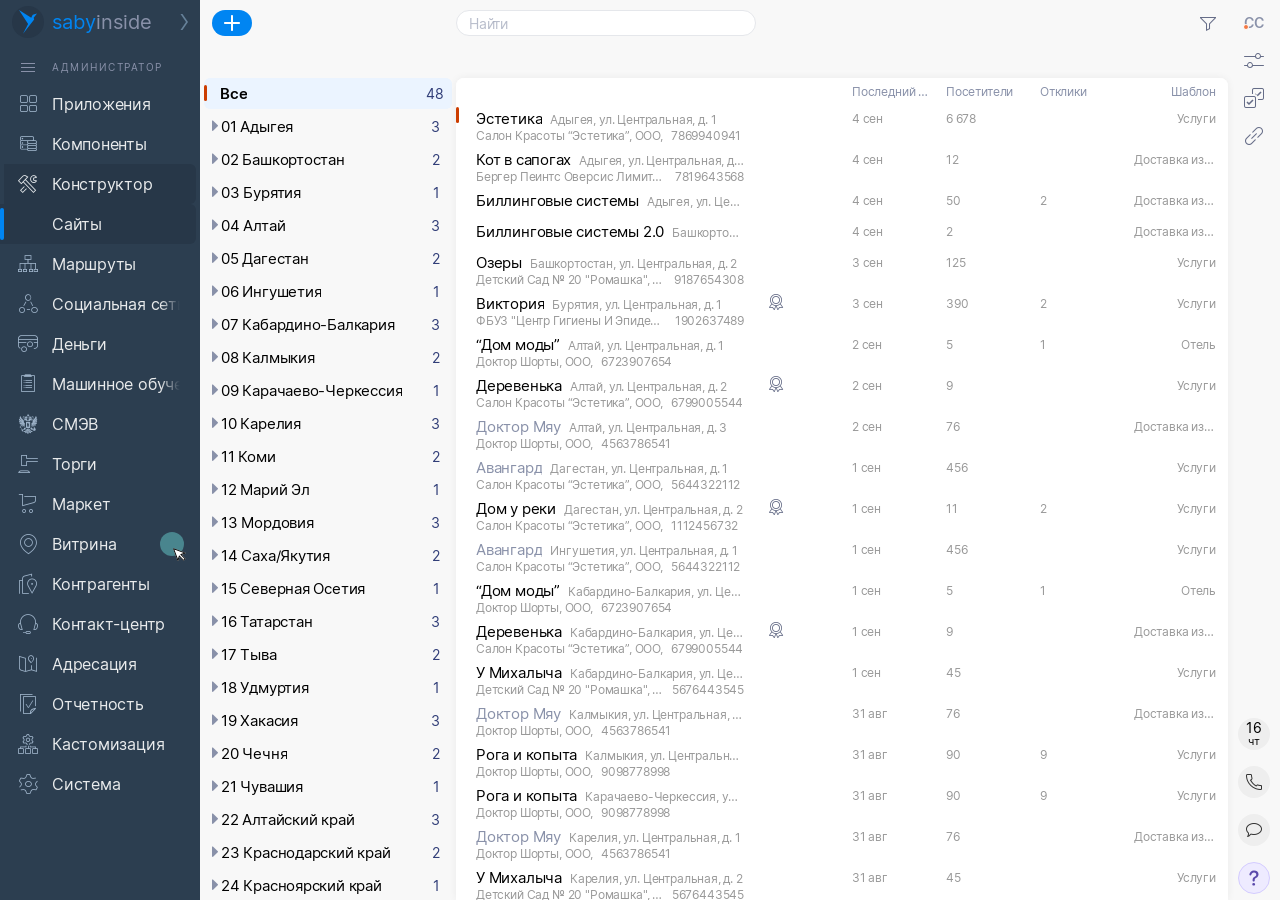
==== commit e46ef095: "Обновить реестры, статистику и карточки сайтов" ====
--- a/index.html
+++ b/index.html
@@ -1,9 +1,9 @@
 <!doctype html>
-<html lang="ru"><head><meta charset="utf-8"><meta name="viewport" content="width=device-width,initial-scale=1"><title>Админка сайтов</title><link rel="stylesheet" href="styles.css?v=20261117-row-commands"><link rel="stylesheet" href="components/navigation-menu.css"></head>
+<html lang="ru"><head><meta charset="utf-8"><meta name="viewport" content="width=device-width,initial-scale=1"><title>Админка сайтов</title><link rel="stylesheet" href="styles.css?v=20261118-showcase"><link rel="stylesheet" href="components/navigation-menu.css?v=20261118-showcase"><link rel="stylesheet" href="components/card-tabs.css?v=20261118-showcase"><link rel="stylesheet" href="components/checkbox.css?v=20261118-showcase"><link rel="stylesheet" href="components/button.css?v=20261118-showcase"><link rel="stylesheet" href="components/card-analytics.css?v=20261118-showcase"></head>
 <body><div id="viewport"><div id="stage" data-figma-node="40:27302">
 <aside class="navigation"><div class="logo"><img src="assets/d1f63.svg" width="32" height="32" alt=""><span><b>saby</b>inside</span><img class="logo-arrow" src="assets/b84ab.svg" width="8" height="16" alt=""></div><div class="role"><i class="burger"></i><span>АДМИНИСТРАТОР</span></div><nav id="navigation" aria-label="Разделы"></nav></aside>
 <main><header><button class="add" aria-label="Добавить"><img src="assets/14005.svg" width="16" height="16" alt=""></button><div class="header-right"><div class="registry-search"><input id="search" type="search" placeholder="Найти" aria-label="Найти сайт" autocomplete="off"><button id="search-clear" aria-label="Очистить поиск" hidden><i class="icon24" aria-hidden="true">&#xe66c;</i></button><button id="search-submit" aria-label="Поиск"><i class="icon24" aria-hidden="true">&#xe662;</i></button></div><button class="tool filter-trigger" aria-label="Фильтр"><i class="icon24" aria-hidden="true">&#xe94c;</i></button></div></header><div class="tabs-space"></div>
 <div class="registry"><aside class="regions" id="regions" aria-label="Регионы"></aside><section class="detail" aria-label="Сайты"><div class="columns"><span>Последний визит</span><span>Посетители</span><span>Отклики</span><span>Шаблон</span></div><div id="rows" role="listbox" aria-label="Список сайтов"></div></section></div></main>
 <aside class="toolbar" aria-label="Панель инструментов"><div class="top-tools"><button class="user" aria-label="Пользователь CC">CC<span></span></button><button class="tool icon24" aria-label="Настроить"></button><button class="tool icon24" aria-label="Панель"></button><button class="tool icon24" aria-label="Ссылка"></button></div><div class="informers"><button class="date" aria-label="16, четверг"><span>16</span><small>чт</small></button><button class="round icon" aria-label="Телефон"></button><button class="round icon" aria-label="Сообщения"></button><button class="help" aria-label="Помощь"><img src="assets/cecd5.svg" width="12" height="16" alt=""></button></div></aside>
 
-</div></div><script src="demo-data.js"></script><script src="components/navigation-menu.js"></script><script src="app.js?v=20261117-icons"></script></body></html>
+</div></div><script src="demo-data.js?v=20261118-showcase"></script><script src="components/navigation-menu.js?v=20261118-showcase"></script><script src="components/card-analytics.js?v=20261118-showcase"></script><script src="app.js?v=20261118-showcase"></script><script src="components/showcase-card.js?v=20261118-showcase"></script><link rel="stylesheet" href="components/showcase-card.css?v=20261118-showcase"></body></html>
--- a/styles.css
+++ b/styles.css
@@ -20,7 +20,7 @@
 [hidden]{display:none!important}.site-row{cursor:pointer}.site-row:focus-visible{outline:2px solid #0085f2;outline-offset:-2px}.check{cursor:pointer}.row-check,#mark-all,.visitor-summary input{appearance:none;border:0;padding:0;margin:0;width:13px;height:13px;flex:none;background:url('assets/11596.svg') center/13px 13px no-repeat;cursor:pointer}.row-check:checked,#mark-all:checked,.visitor-summary input:checked{background-image:url('assets/e4cbc.svg')}.row-check:checked:hover{background-image:url('assets/8a255.svg')}.multi-mode .check{opacity:1}.multi-mode .site-row[aria-selected=true]{background:#ebf4ff}.multi-mode .site-row[aria-selected=true]:before{display:none}#operations{display:flex;align-items:center;gap:12px;height:36px;background:#f5faff;border-radius:8px;font-size:14px}#operations button{display:flex;align-items:center;gap:4px;height:24px}#operations .icon{color:#656c87}.mark-all{display:flex;align-items:center;gap:4px;padding-left:4px;cursor:pointer}#mark-all:indeterminate{background:#0085f2;border-radius:3px;box-shadow:inset 0 0 0 2px white}#operations .operations-close{margin-left:auto;padding-right:6px;color:#ccc}.has-filters{color:#cc3d00}.multi-mode .row-pin{display:none}
 #filter-panel{position:absolute;left:1151px;top:2px;width:400px;z-index:15;background:#fff;border-radius:12px;box-shadow:0 0 18px #0000001f;overflow:hidden}.filter-title{display:flex;align-items:center;gap:6px;height:44px;padding:0 8px}.filter-title>span{font-size:16px;letter-spacing:1.6px;color:#cc3d00}.filter-actions{display:flex;align-items:center;gap:8px;margin-left:auto}#filter-reset{font-size:12px;color:#8991a9}#filter-apply{width:28px;height:28px;border-radius:100%;background:#12a12c;color:#fff}#filter-close{width:28px;height:28px;display:flex;align-items:center;justify-content:center;margin-left:auto}.filter-actions:not([hidden])+#filter-close{margin-left:0}.filter-fields{padding:0 16px 12px 28px;display:flex;flex-direction:column;gap:6px}.filter-fields label{font-size:12px;color:#8991a9;display:flex;flex-direction:column;gap:2px}.filter-fields label>span{display:flex;position:relative;border-bottom:1px solid #d2d6da;height:24px}.filter-fields select{width:100%;border:0;background:none;appearance:none;font:14px Inter;color:#8991a999;outline:none;padding:0 20px 3px 0}.filter-fields select:has(option:checked:not([value=""])){color:#000}.filter-fields label>span>img{position:absolute;right:0;top:3px;pointer-events:none}.filter-extra{background:#f8f8f8;padding:16px 16px 16px 20px;color:#656c87}.filter-extra>div:first-child{padding-left:8px;font-size:12px;letter-spacing:1.2px;margin-bottom:12px}.filter-flags{display:flex;justify-content:space-between}.filter-flags>span{display:flex;align-items:center;gap:6px;padding:0 10px;font-size:14px;height:24px}.filter-flags b{font-weight:400;font-size:8px}.filter-flags button[aria-pressed=true]{color:#cc3d00}
 /* Site card 104:13350 */
-#site-card{position:absolute;left:400px;top:0;width:1200px;height:900px;z-index:12;display:flex;background:#f8f8f8;box-shadow:-6px 0 11px #0000001c,-2px 0 4px #00000005}.card-main{flex:1;min-width:0;height:100%;display:flex;flex-direction:column}.card-header{padding-left:20px}.card-heading{height:46px;display:flex;align-items:center;gap:12px;padding-right:8px}.card-heading h2{font-size:24px;font-weight:600;letter-spacing:-.3384px;white-space:nowrap;overflow:hidden;text-overflow:ellipsis;margin:0;padding-left:2px}.rename{width:28px;flex:none;color:#8991a9;margin-left:-6px}.appearance{height:26px;padding:0 12px;border:1px solid #0085f266;background:#fff;border-radius:100px;display:flex;gap:4px;align-items:center;white-space:nowrap}.appearance .icon24{color:#0085f2}.heading-spacer{flex:1}.card-chip{background:#99999926;border-radius:100px;height:24px;display:flex;align-items:center;gap:4px;padding:0 12px;white-space:nowrap}.card-tabs{height:32px;display:flex;justify-content:flex-end;gap:24px;padding-right:12px}.card-tabs button{font-size:15px;color:#313e78;position:relative;white-space:nowrap;height:32px}.card-tabs button[aria-selected=true]{color:#cc3d00;font-weight:600}.card-tabs button[aria-selected=true]:after{content:"";height:3px;background:#cc3d00;border-radius:4px;position:absolute;bottom:0;left:0;right:0}.card-tabs button:disabled{cursor:default}.card-body{display:flex;gap:12px;flex:1;min-height:0}.card-pages{width:270px;flex:none}.visitor-summary{margin-left:8px;background:#fff;border-radius:8px;padding:8px 12px 8px 8px;box-shadow:0 0 8px #0000000f;display:flex;flex-direction:column;gap:6px}.visitor-summary label{display:flex;align-items:center;gap:4px;color:#313e78;min-height:24px}.visitor-summary label>span{margin-left:auto;color:#000}.page-count-label{font-size:12px;color:#8991a9;text-align:right;padding:25px 12px 15px 0}.card-page{height:31px;width:100%;margin-bottom:2px;display:flex;align-items:center;justify-content:space-between;padding:0 12px 0 16px;position:relative;border-radius:6px;font-size:15px}.card-page span:last-child{font-size:14px;color:#313e78}.card-page.selected{background:#ebf4ff}.card-page.selected span:first-child{font-weight:600}.card-page.selected:before{content:"";position:absolute;left:0;top:7px;height:16px;width:3px;border-radius:4px;background:#cc3d00}.card-page:hover{background:#ebf4ff}.card-content{flex:1;min-width:0;overflow:auto;padding-top:8px;scrollbar-width:none}.card-link{height:36px;padding-top:4px;color:#2562aa}.site-preview{width:100%;height:227px;border:1px solid #eee;border-radius:8px;overflow:hidden;box-shadow:0 0 8px #0000000f;margin:auto}.site-preview>img{display:block;width:100%;height:auto;pointer-events:none}.site-preview.mobile{width:320px}.device-switch{height:48px;display:flex;align-items:center;justify-content:center;gap:12px}.device-switch button{height:24px;padding:0 12px;display:flex;align-items:center;justify-content:center;border-radius:167px;background:#fff;box-shadow:0 0 3px #0000001a}.device-switch button[aria-pressed=true]{background:#05121e}.device-switch button:first-child:not([aria-pressed=true]) img{filter:invert(1)}.device-switch button:nth-child(2)[aria-pressed=true] img{filter:brightness(0) invert(1)}.visit-chart{background:white;border-radius:8px;padding:13px 12px 12px;box-shadow:0 0 4px #0000000f}.visit-chart>strong{font-size:10px;color:#313e78;font-weight:600}.chart-body{display:flex;gap:16px;margin-top:8px;height:200px}.y-axis{width:14px;display:flex;flex-direction:column;justify-content:space-between;padding:8px 0 17px;font-size:12px;color:#8991a9;text-align:right}.chart-grid{flex:1;position:relative;background:repeating-linear-gradient(to bottom,transparent 0,transparent 52px,#eaeaea 52px,#eaeaea 53px);background-position:0 12px}.graph-slot{position:absolute;left:0;right:0;bottom:27px;height:160px;overflow:hidden}.graph-slot>img{display:block;max-width:100%;height:auto;position:absolute;bottom:0}.x-axis{display:flex;position:absolute;bottom:0;left:0;right:0;justify-content:space-between;color:#82929f;font-size:12px}.x-axis .weekend{color:#cc4036}.card-statistics{margin-top:8px;width:100%;aspect-ratio:866/244;position:relative;border-radius:8px;overflow:hidden;box-shadow:0 0 8px #0000000f}.card-statistics>img{position:absolute;left:0;top:0;height:100%;width:122.17%;max-width:none}.card-tools{width:52px;flex:none;display:flex;flex-direction:column;align-items:center;padding:7px 10px 6px;gap:6px}.card-top-tools{flex:1;display:flex;flex-direction:column;gap:6px}.card-top-tools>button{height:32px;width:32px;display:flex;align-items:center;justify-content:center;color:#656c87;border-radius:100px}.card-top-tools>button:hover{background:#eceef2}.card-top-tools>button:first-child{background:#3333330d}.parameter-sheet{background:#fff;border-radius:8px;padding:12px}.parameter-sheet h3{margin:0 0 8px;font-size:15px;font-weight:600}.parameter-sheet h3:not(:first-child){margin-top:12px}.domain-line{display:flex;align-items:center;gap:12px;margin-bottom:14px}.domain-line input{border:0;color:#12a12c;font-weight:600;font-size:24px;width:192px;outline:none}.muted-action{color:#999;font-size:15px}.favicon-field,.indexing{display:flex;gap:8px;align-items:center;font-size:14px;color:#8991a9;margin-bottom:8px}.favicon-field>img{border:1px solid #e4e4e4;border-radius:28px}.indexing>button{width:24px;height:16px;display:flex}.indexing>button[aria-checked=false] img{filter:grayscale(1);transform:scaleX(-1)}.stacked-field{display:flex;flex-direction:column;gap:4px;color:#8991a9;font-size:14px;margin-top:12px}.stacked-field>input,.stacked-field>textarea{font:14px Inter;border:0;background:none;color:#000;padding:0;outline:none;resize:vertical;min-height:22px;width:100%}.stacked-field>textarea{height:28px}.inline-field{display:flex;gap:24px;align-items:baseline;margin:12px 0;font-size:14px}.inline-field>span{color:#8991a9;flex:none;min-width:124px}.inline-field>input{min-width:0;flex:1;font:14px Inter;border:0;outline:none;color:#000}.code-preview{height:100px;border-radius:6px;background:#f8f8f8;overflow:hidden;color:#000;padding:8px;font:14px monospace;line-height:18px}.code-preview span{color:blue}.code-preview em{color:#b02121;font-style:normal}.code-preview b{color:#708;font-weight:400}.access{display:flex;gap:8px;color:#8991a9;font-size:14px;margin:12px 0}.access>select{border:0;appearance:none;background:none;color:#000;font:14px Inter}
+#site-card{position:absolute;left:400px;top:0;width:1200px;height:900px;z-index:12;display:flex;background:#f8f8f8;box-shadow:-6px 0 11px #0000001c,-2px 0 4px #00000005}.card-main{flex:1;min-width:0;height:100%;display:flex;flex-direction:column}.card-header{padding-left:20px}.card-heading{height:46px;display:flex;align-items:center;gap:12px;padding-right:8px}.card-heading h2{font-size:24px;font-weight:600;letter-spacing:-.3384px;white-space:nowrap;overflow:hidden;text-overflow:ellipsis;margin:0;padding-left:2px}.rename{width:28px;flex:none;color:#8991a9;margin-left:-6px}.appearance{height:26px;padding:0 12px;border:1px solid #0085f266;background:#fff;border-radius:100px;display:flex;gap:4px;align-items:center;white-space:nowrap}.appearance .icon24{color:#0085f2}.heading-spacer{flex:1}.card-chip{background:#99999926;border-radius:100px;height:24px;display:flex;align-items:center;gap:4px;padding:0 12px;white-space:nowrap}.card-tabs{height:32px;display:flex;justify-content:flex-end;gap:24px;padding-right:12px}.card-body{display:flex;gap:12px;flex:1;min-height:0}.card-pages{width:270px;flex:none}.visitor-summary{margin-left:8px;background:#fff;border-radius:8px;padding:8px 12px 8px 8px;box-shadow:0 0 8px #0000000f;display:flex;flex-direction:column;gap:6px}.visitor-summary label{display:flex;align-items:center;gap:4px;color:#313e78;min-height:24px}.visitor-summary label>span{margin-left:auto;color:#000}.page-count-label{font-size:12px;color:#8991a9;text-align:right;padding:25px 12px 15px 0}.card-page{height:31px;width:100%;margin-bottom:2px;display:flex;align-items:center;justify-content:space-between;padding:0 12px 0 16px;position:relative;border-radius:6px;font-size:15px}.card-page span:last-child{font-size:14px;color:#313e78}.card-page.selected{background:#ebf4ff}.card-page.selected span:first-child{font-weight:600}.card-page.selected:before{content:"";position:absolute;left:0;top:7px;height:16px;width:3px;border-radius:4px;background:#cc3d00}.card-page:hover{background:#ebf4ff}.card-content{flex:1;min-width:0;overflow:auto;padding-top:8px;scrollbar-width:none}.card-link{height:36px;padding-top:4px;color:#2562aa}.site-preview{width:100%;height:227px;border:1px solid #eee;border-radius:8px;overflow:hidden;box-shadow:0 0 8px #0000000f;margin:auto}.site-preview>img{display:block;width:100%;height:auto;pointer-events:none}.site-preview.mobile{width:320px}.device-switch{height:48px;display:flex;align-items:center;justify-content:center;gap:12px}.device-switch button{height:24px;padding:0 12px;display:flex;align-items:center;justify-content:center;border-radius:167px;background:#fff;box-shadow:0 0 3px #0000001a}.device-switch button[aria-pressed=true]{background:#05121e}.device-switch button:first-child:not([aria-pressed=true]) img{filter:invert(1)}.device-switch button:nth-child(2)[aria-pressed=true] img{filter:brightness(0) invert(1)}.visit-chart{background:white;border-radius:8px;padding:13px 12px 12px;box-shadow:0 0 4px #0000000f}.visit-chart>strong{font-size:10px;color:#313e78;font-weight:600}.chart-body{display:flex;gap:16px;margin-top:8px;height:200px}.y-axis{width:14px;display:flex;flex-direction:column;justify-content:space-between;padding:8px 0 17px;font-size:12px;color:#8991a9;text-align:right}.chart-grid{flex:1;position:relative;background:repeating-linear-gradient(to bottom,transparent 0,transparent 52px,#eaeaea 52px,#eaeaea 53px);background-position:0 12px}.graph-slot{position:absolute;left:0;right:0;bottom:27px;height:160px;overflow:hidden}.graph-slot>img{display:block;max-width:100%;height:auto;position:absolute;bottom:0}.x-axis{display:flex;position:absolute;bottom:0;left:0;right:0;justify-content:space-between;color:#82929f;font-size:12px}.x-axis .weekend{color:#cc4036}.card-statistics{margin-top:8px;width:100%;aspect-ratio:866/244;position:relative;border-radius:8px;overflow:hidden;box-shadow:0 0 8px #0000000f}.card-statistics>img{position:absolute;left:0;top:0;height:100%;width:122.17%;max-width:none}.card-tools{width:52px;flex:none;display:flex;flex-direction:column;align-items:center;padding:7px 10px 6px;gap:6px}.card-top-tools{flex:1;display:flex;flex-direction:column;gap:6px}.card-top-tools>button{height:32px;width:32px;display:flex;align-items:center;justify-content:center;color:#656c87;border-radius:100px}.card-top-tools>button:hover{background:#eceef2}.card-top-tools>button:first-child{background:#3333330d}.parameter-sheet{background:#fff;border-radius:8px;padding:12px}.parameter-sheet h3{margin:0 0 8px;font-size:15px;font-weight:600}.parameter-sheet h3:not(:first-child){margin-top:12px}.domain-line{display:flex;align-items:center;gap:12px;margin-bottom:14px}.domain-line input{border:0;color:#12a12c;font-weight:600;font-size:24px;width:192px;outline:none}.muted-action{color:#999;font-size:15px}.favicon-field,.indexing{display:flex;gap:8px;align-items:center;font-size:14px;color:#8991a9;margin-bottom:8px}.favicon-field>img{border:1px solid #e4e4e4;border-radius:28px}.indexing>button{width:24px;height:16px;display:flex}.indexing>button[aria-checked=false] img{filter:grayscale(1);transform:scaleX(-1)}.stacked-field{display:flex;flex-direction:column;gap:4px;color:#8991a9;font-size:14px;margin-top:12px}.stacked-field>input,.stacked-field>textarea{font:14px Inter;border:0;background:none;color:#000;padding:0;outline:none;resize:vertical;min-height:22px;width:100%}.stacked-field>textarea{height:28px}.inline-field{display:flex;gap:24px;align-items:baseline;margin:12px 0;font-size:14px}.inline-field>span{color:#8991a9;flex:none;min-width:124px}.inline-field>input{min-width:0;flex:1;font:14px Inter;border:0;outline:none;color:#000}.code-preview{height:100px;border-radius:6px;background:#f8f8f8;overflow:hidden;color:#000;padding:8px;font:14px monospace;line-height:18px}.code-preview span{color:blue}.code-preview em{color:#b02121;font-style:normal}.code-preview b{color:#708;font-weight:400}.access{display:flex;gap:8px;color:#8991a9;font-size:14px;margin:12px 0}.access>select{border:0;appearance:none;background:none;color:#000;font:14px Inter}
 
 .graph-slot>img{max-width:none;width:515.828px;height:169px;transform:scaleX(var(--graph-scale,1));transform-origin:left bottom}
 
@@ -144,7 +144,7 @@
 #filter-panel{left:auto;right:49px;max-width:calc(100% - 52px);max-height:calc(100% - 4px);overflow-y:auto}
 #site-card{left:auto;right:0;width:min(1200px,100%);height:100%}
 .card-pages{overflow-y:auto;min-height:0}.card-tabs{flex-shrink:0;overflow-x:auto}
-.card-heading h2{min-width:0}.card-heading>button,.card-chip{flex-shrink:0}
+.card-heading h2{min-width:0}.card-heading>button,.card-heading>.appearance,.card-chip{flex-shrink:0}
 #template-panel{width:min(752px,100%);height:100%}
 .template-main{width:auto;flex:1;min-width:0}.template-grid{overflow-y:auto;min-height:0}
 .template-header input{width:min(300px,45%)}
@@ -257,11 +257,11 @@
 .showcase-mode .regions button{cursor:default}
 .showcase-mode .regions button:hover{background:transparent}
 .showcase-mode .regions button.selected:hover{background:#ebf4ff}
-.showcase-mode .columns,.showcase-row{display:grid;grid-template-columns:minmax(260px,1fr) 44px 36px 56px 88px 60px 132px;column-gap:12px;padding-left:14px;padding-right:12px;min-width:800px}
+.showcase-mode .columns,.showcase-row{display:grid;grid-template-columns:minmax(260px,1fr) 44px 36px 28px 56px 88px 60px 132px;column-gap:12px;padding-left:14px;padding-right:12px;min-width:800px}
 .showcase-mode .columns{height:27px;padding-top:6px;padding-bottom:6px;justify-content:normal}
 .showcase-mode .columns>span{width:auto;min-width:0;text-align:left}
-.showcase-mode .columns>span:first-child{grid-column:5}
-.showcase-mode .columns>span:last-child{grid-column:6}
+.showcase-mode .columns>span:first-child{grid-column:6}
+.showcase-mode .columns>span:last-child{grid-column:7}
 .showcase-row{min-height:43px;padding-top:4px;padding-bottom:6px;align-items:start;cursor:default;font-size:12px;color:#999}
 .showcase-site{min-width:0}
 .showcase-site .site-name{font-size:15px;flex:0 1 auto;max-width:100%}
@@ -270,7 +270,7 @@
 .showcase-site .address{min-width:0;flex:1}
 .showcase-site .company-line{gap:6px}
 .showcase-site .company{overflow:hidden;white-space:nowrap;text-overflow:ellipsis}
-.showcase-type,.showcase-status{display:flex;align-items:center;justify-content:center;height:20px;color:#656c87}
+.showcase-type,.showcase-status,.showcase-network{display:flex;align-items:center;justify-content:center;height:20px;color:#656c87}
 .showcase-status.is-muted{color:#ccc}
 .showcase-accordion-icon{display:inline-flex;align-items:center;justify-content:center;font:16px Accordion-Font}
 .showcase-date,.showcase-visitors,.showcase-orders,.showcase-category{padding-top:3px;overflow:hidden;text-overflow:ellipsis;white-space:nowrap}
@@ -278,7 +278,7 @@
 #showcase-search-placeholder>span{font-size:14px;line-height:18px;color:#8991a999}
 
 .showcase-site .site-name{color:#000}
-.showcase-status .icon24{font-size:16px}
+.showcase-status .icon24,.showcase-network .icon24{font-size:16px}
 
 /* Fade only labels which actually overflow the accordion width. */
 .nav-item .caption{flex:1;min-width:0;white-space:nowrap;overflow:hidden;text-overflow:clip}
@@ -343,3 +343,110 @@
 #add-site-menu>[role=menuitem]{display:block;width:100%;height:38px;text-align:left;padding:0 20px;font-size:16px;font-weight:400;white-space:nowrap}
 #add-site-menu>[role=menuitem]:hover{background:#f3f4f8}
 #add-site-menu button:focus-visible{outline-offset:-2px}
+
+/* Card header: keep body surfaces below the full tab row. */
+.card-header{flex:0 0 auto;position:relative;z-index:1;background:#f8f8f8}
+.card-heading{flex:none}
+.card-body{position:relative;isolation:isolate;clip-path:inset(0 -8px -8px -8px)}
+.card-tabs.tabs{height:32px;gap:0;padding-right:0;overflow-y:hidden}
+.card-tabs .tabs__item{flex:none}
+.card-tabs .tabs__item:disabled{cursor:default;opacity:1}
+.card-heading .appearance{text-decoration:none;color:inherit;flex:none}
+.card-name-editor{display:flex;align-items:center;gap:12px;width:100%;height:100%;min-width:0}
+#card-name-input{flex:1;min-width:0;width:100%;height:34px;border:0;border-bottom:1px solid #d2d6da;border-radius:0;outline:none;background:transparent;padding:0 2px;font-size:24px;font-weight:600;letter-spacing:-.3384px}
+.card-name-editor button{width:24px;height:28px;display:flex;align-items:center;justify-content:center;flex:none;color:#656c87}
+.card-name-editor .card-name-save{color:#159b32}
+.card-name-editor button:hover{color:#1e5391}
+.card-name-editor .card-name-save:hover{color:#107a28}
+/* functionalButton, 28px: same close component in every panel. SVG includes its resting circle. */
+#stage button.panel-close{width:28px;height:28px;min-width:28px;flex:none;padding:0;margin:0;display:flex;align-items:center;justify-content:center;border:0;border-radius:50%;background:transparent;box-shadow:none}
+#stage button.panel-close>img{display:block;width:28px;height:28px;flex:none}
+#stage button.panel-close:hover{background:#3333330d}
+#stage button.panel-close:active{background:#3333331a}
+
+/* Compact name editor leaves the Appearance command in the header. */
+.card-name-editor{width:auto;flex:0 1 auto}
+#card-name-input{width:350px;flex:0 1 350px;max-width:350px}
+.visitor-summary input:checked{background:#cc3d00;border-radius:3px;position:relative}
+.visitor-summary input:checked::after{content:"\e75e";font:11px cbuc-icons;position:absolute;inset:0;display:flex;align-items:center;justify-content:center;color:#fff}
+
+/* Restored compact preview, device switch, chart and statistics. */
+#site-card .card-content{min-height:0;overscroll-behavior:contain;padding:8px 0 0;overflow-y:auto;overflow-x:hidden;scrollbar-width:none}
+.site-page-image{width:100%;aspect-ratio:2084/1440;position:relative;overflow:hidden;background:white}
+.site-page-image>img{position:absolute;display:block;max-width:none;object-fit:cover;pointer-events:none}
+.site-page-image--main>img{inset:0;width:100%;height:100%}
+.site-page-image--price>img{width:119.26%;height:117.15%;left:-14.64%;top:.01%}
+.site-page-image--contacts>img{width:125.38%;height:113.41%;left:-15.37%;top:-2.03%}
+
+/* Card content starts at the same baseline beneath the tabs. */
+.card-body{padding-top:4px}
+.visitor-summary{margin-left:4px}
+#site-card .card-content{padding-top:0}
+.domain-line{flex-wrap:wrap}
+.domain-line input{flex:none;max-width:100%;padding:0;field-sizing:content}
+.domain-line .muted-action{padding:0;border:0;background:none;color:#999;cursor:pointer;white-space:nowrap}
+.domain-line .muted-action:hover{color:#cc3d00;text-decoration:underline}
+.more-dots{display:flex;transform:rotate(90deg)}
+#card-more-menu{position:absolute;right:42px;top:42px;width:260px;padding:12px 8px;background:#fff;border-radius:8px;box-shadow:0 8px 24px #0003;z-index:25}
+#card-more-menu button{width:100%;min-height:38px;display:flex;align-items:center;gap:12px;padding:4px 12px;text-align:left;font-size:16px;white-space:nowrap;border-radius:24px}
+#card-more-menu button:hover{background:#f3f3f7}
+#card-more-menu .icon24{color:#656c87;flex:none}
+#card-more-menu button:disabled{opacity:.45;cursor:default}
+#card-more-menu .delete-command .icon24{color:#d00}
+#card-more-menu #card-more-close{position:absolute;right:-14px;top:8px;width:28px;min-height:28px;height:28px;padding:2px;background:#ddd;justify-content:center}
+#card-more-menu #card-more-close .icon24{color:white}
+.card-check-submenu{position:relative}
+.card-check-submenu>button:after{content:'›';margin-left:auto;color:#656c87;font-size:24px;line-height:1}
+.card-check-submenu>div{display:none;position:absolute;right:100%;top:0;width:190px;padding:8px;background:white;border-radius:8px;box-shadow:0 8px 24px #0003}
+.card-check-submenu:hover>div,.card-check-submenu:focus-within>div{display:block}
+#card-more-menu .verified .icon24{color:#159b32}
+
+.card-body{display:grid;grid-template-columns:270px minmax(0,1fr);overflow:hidden;align-items:start}
+.card-pages,#site-card .card-content{height:100%}
+.domain-line input{width:auto!important;field-sizing:content}
+
+#card-command-panel.command-history{width:min(800px,100%);background:#fff}
+.command-history .command-heading{height:48px;background:#f8f8f8;border-bottom:1px solid #eee;padding:0 16px}
+.command-history .command-heading h2{font-size:22px}
+.command-history .command-tools{background:#f8f8f8}
+.history-search{display:flex;align-items:center;justify-content:space-between;padding:10px 16px 12px;flex:none}
+.history-search input{width:184px;height:24px;border:1px solid #e3e5ea;border-radius:24px;background:#f8f8f8;padding:0 10px;outline:none;font-size:14px}
+.history-search input::placeholder{color:#b2b8cc}
+.history-filter{color:#656c87}
+#card-history-list{flex:1;min-height:0;overflow-y:auto;scrollbar-width:thin;scrollbar-color:#d8d8d8 transparent}
+.history-row{display:grid;grid-template-columns:62px minmax(0,1fr) 112px 188px;gap:12px;min-height:47px;padding:7px 16px;font-size:14px;line-height:19px}
+.history-row:hover{background:#f3f3f7}
+.history-date{text-align:right;white-space:nowrap}
+.history-row small{display:block;color:#999;font-size:12px;line-height:17px}
+.history-author{display:flex;gap:6px;min-width:0}
+.history-author>div{min-width:0}
+.history-author>div>span,.history-author small{display:block;white-space:nowrap;overflow:hidden;text-overflow:ellipsis}
+.history-author small{color:#ccc}
+.history-avatar{width:32px;height:32px;flex:none;background:#d9dbc3;color:white;border-radius:8px;display:flex;align-items:center;justify-content:center;font-size:16px}
+.history-empty{padding:16px;color:#8991a9}
+#registry-toast.cache-notice{align-items:flex-start;min-width:300px;padding:12px;background:linear-gradient(110deg,#e1f4e7,#fff);font-size:14px}
+.cache-notice strong{font-weight:600}
+.cache-notice p{margin:6px 0 0;display:flex;gap:8px;align-items:center;color:#999;font-size:13px}
+.cache-notice .copied-check{font-size:18px;line-height:18px}
+
+/* Match the standard card command menu. */
+#verification-menu{border-radius:8px;padding:12px 8px;min-width:190px}
+#verification-menu [role=menuitemradio]{gap:12px;min-height:38px;height:38px;padding:4px 12px;font-size:16px;border-radius:24px}
+#verification-menu [role=menuitemradio]:hover{background:#f3f3f7}
+#verification-menu .verification-icon{width:24px}
+#verification-menu .verification-icon .icon{font-size:24px}
+#verification-menu .verification-dismiss{right:-14px;top:8px;width:28px;height:28px}
+.visitor-summary .checkbox{gap:0}
+.visitor-summary .checkbox>span{margin-left:0;color:inherit}
+.visitor-summary .checkbox>.visitor-summary-count{margin-left:auto;color:#000}
+.visitor-summary .checkbox>.checkbox__box{margin:0 3px 6px 4px}
+.visitor-summary input.checkbox__input,.visitor-summary input.checkbox__input:checked{position:absolute;width:1px;height:1px;background:none}
+
+/* Demo click hint: same pin as popups, only on the available other section. */
+.navigation-click-pin{position:absolute;right:12px;top:8px;z-index:1;width:24px;height:24px}
+.navigation-click-pin:before{content:"";position:absolute;inset:0;border-radius:50%;background:#6cc;opacity:.5}
+.navigation-click-pin img{position:absolute;left:50%;top:62.5%}
+.navigation-click-pin:hover{opacity:0}
+
+#section-menu .navigation-menu__item{position:relative}
+#section-menu .navigation-click-pin{top:3px;right:12px}
--- a/components/card-tabs.css
+++ b/components/card-tabs.css
@@ -0,0 +1,155 @@
+
+/* Tokens used by the card tabs; values from the supplied ui-kit. */
+.card-tabs{
+ --inline_height-inline_height_xl:32px;
+ --text-primary_text-color:#cc3d00;
+ --font-font-weight-bold:600;
+ --extra-marker_color:#cc3d00;
+ --font-font-family-default:Inter;
+ --font-font-size-font-size_l:15px;
+ --font-font-weight-regular:400;
+ --extra-separator_color:#e5e7eb;
+ --offset-offset_m:12px;
+ --text-secondary_text-color:#313e78;
+ --components-tabs-marker_thickness_tabs:3px;
+ --border-radius-border-radius_2xs:4px;
+ --extra-marker_hover_color:#e5e7eb;
+}
+/*!
+ * tabs — вкладки: переключение разделов карточки, панели или окна. Выбранная вкладка выделена цветом и маркером снизу.
+ * Перенесены из кода Saby: Controls/tabs:Buttons (Buttons.tsx, TextCounterTabTemplate.tsx, _Buttons.less, _Online.less,
+ * Application/_styles/_marker.less). Figma: component set «tabs/horizontal» библиотеки «⚙️ Default components»
+ * (nuC4KFMiS36uDWDUp9wKGl). Свойства и состояния взяты из кода и живого примера, с макетом не сверялись.
+ * selectedStyle → без класса (primary) / .tabs--style-secondary / .tabs--style-unaccented;
+ * inlineHeight → без класса (s, l) / .tabs--size-4xl; borderVisible=false → .tabs--no-border;
+ * horizontalPadding=null → .tabs--padding-null; isMainTab → .tabs__item--main; align — место вкладки относительно
+ * .tabs__space; выбранная вкладка → .is-selected, aria-selected="true" или :checked у .tabs__input;
+ * наведение → .is-hover (и :hover).
+ * Только CSS. Вкладка — <label> с радиокнопкой (выбор по клику работает без JS) или <button> с классом .is-selected.
+ * Цвета и размеры — токены ui-kit (tokens.css подключается раньше).
+ * https://github.com/MarieSmi/ui-kit/tree/main/components/tabs
+ *
+ * Устройство: .tabs — строка с линией снизу (::after), .tabs__item — вкладка, её ::after — маркер. Стиль задаёт
+ * --tabs-sel-fg, --tabs-sel-fw и --tabs-sel-mk: цвет и насыщенность текста и цвет маркера выбранной вкладки.
+ */
+
+/* ---------- Основа: selectedStyle=primary, высота s ---------- */
+.tabs {
+  --tabs-h: var(--inline_height-inline_height_xl); /* item_height_tabs 32px: своего токена нет, значение совпадает */
+  --tabs-sel-fg: var(--text-primary_text-color);
+  --tabs-sel-fw: var(--font-font-weight-bold);
+  --tabs-sel-mk: var(--extra-marker_color);
+
+  position: relative; box-sizing: border-box;
+  display: flex; max-width: 100%; height: var(--tabs-h);
+  font-family: var(--font-font-family-default), sans-serif; /* шрифт Inter подключает проект */
+  font-size: var(--font-font-size-font-size_l); font-weight: var(--font-font-weight-regular); line-height: normal;
+  user-select: none;
+}
+/* Линия под вкладками (borderVisible) */
+.tabs::after {
+  content: ""; position: absolute; left: 0; bottom: 0; width: 100%;
+  height: 1px; /* толщина линии 1px — нет токена */
+  background: var(--extra-separator_color);
+  pointer-events: none;
+}
+.tabs--no-border::after { display: none; }
+
+/* ---------- Вкладка ---------- */
+.tabs__item {
+  position: relative; box-sizing: border-box;
+  display: inline-flex; align-items: center; flex: 0 1 auto; min-width: 0; max-width: 100%;
+  height: 100%;
+  margin: 0 var(--offset-offset_m); padding: 0; border: 0;
+  font: inherit; white-space: nowrap;
+  color: var(--text-secondary_text-color);
+  background: transparent;
+  cursor: pointer; -webkit-tap-highlight-color: transparent;
+}
+/* Маркер: в покое прозрачный, при наведении бледный, у выбранной — цвета стиля */
+.tabs__item::after {
+  content: ""; position: absolute; z-index: 1; left: 0; bottom: 0; width: 100%;
+  height: var(--components-tabs-marker_thickness_tabs);
+  border-radius: var(--border-radius-border-radius_2xs);
+  background: transparent;
+  pointer-events: none;
+}
+
+/* Свободное место между левыми и правыми вкладками; сюда же кладётся содержимое tabSpaceTemplate */
+.tabs__space { flex: 1 1 auto; min-width: 0; height: 100%; display: flex; align-items: center; }
+
+/* Радиокнопка вкладки: невидима, но остаётся в фокусе и в форме */
+.tabs__input {
+  position: absolute; left: 0; top: 0; width: 1px; height: 1px; margin: 0; padding: 0;
+  opacity: 0; pointer-events: none;
+}
+
+/* Подпись. С атрибутом data-caption вкладка сразу занимает ширину жирной подписи и не толкает соседей при выборе */
+.tabs__caption { min-width: 0; overflow: hidden; text-overflow: ellipsis; }
+.tabs__caption[data-caption] { display: inline-grid; }
+.tabs__caption[data-caption]::after {
+  content: attr(data-caption); height: 0; overflow: hidden; visibility: hidden;
+  font-weight: var(--font-font-weight-bold);
+}
+
+/* Иконка — глиф шрифта иконок (cbuc-icons) или svg, размер s. После подписи — бледная, одна — вторичного цвета */
+.tabs__icon {
+  flex: none; display: inline-flex; align-items: center; justify-content: center;
+  width: var(--icon-icon_size-icon-size_s); height: var(--icon-icon_size-icon-size_s);
+  font-family: var(--icon-font-family-s_icon_font-family); font-size: var(--icon-icon_size-icon-size_s);
+  font-weight: normal; font-style: normal; line-height: 1;
+  color: var(--icon-secondary_icon-color);
+}
+.tabs__icon svg { display: block; width: 100%; height: 100%; fill: currentColor; }
+.tabs__caption + .tabs__icon { margin-left: var(--offset-offset_xs); color: var(--icon-unaccented_icon-color); }
+
+/* Счётчик: бледный, у выбранной вкладки — акцентный; всегда обычной насыщенности */
+.tabs__counter {
+  flex: none; margin-left: var(--offset-offset_xs);
+  font-weight: var(--font-font-weight-regular);
+  color: var(--text-unaccented_text-color);
+}
+.tabs__icon + .tabs__counter { margin-left: var(--offset-offset_3xs); }
+
+/* Фокус: в коде Saby — общий класс платформы, в кит не перенесён: обводка браузера вокруг вкладки */
+.tabs__item:has(> .tabs__input:focus-visible) { outline: auto; outline-offset: 1px; } /* 1px — нет токена */
+
+/* ---------- Главная вкладка (isMainTab): крупный заголовок, короткий маркер ---------- */
+.tabs__item--main {
+  font-size: var(--font-font-size-font-size_4xl); font-weight: var(--font-font-weight-bold);
+  color: var(--text-text-color);
+}
+.tabs__item--main::after { width: 42px; } /* ширина маркера главной вкладки 42px — нет токена */
+
+/* ---------- Высота (inlineHeight) и отступ краёв (horizontalPadding) ---------- */
+.tabs--size-4xl { --tabs-h: 43px; } /* item_height_4xl_tabs 43px — нет токена */
+.tabs--padding-null > .tabs__item:first-child { margin-left: 0; }
+.tabs--padding-null > .tabs__item:last-child { margin-right: 0; }
+
+/* ---------- Стиль выбранной вкладки (selectedStyle) ---------- */
+.tabs--style-secondary {
+  --tabs-sel-fg: var(--text-secondary_text-color);
+  --tabs-sel-mk: var(--text-link_text-color);
+}
+.tabs--style-unaccented {
+  --tabs-sel-fg: var(--text-text-color);
+  --tabs-sel-fw: var(--font-font-weight-regular);
+  --tabs-sel-mk: var(--extra-item_selected_color);
+}
+
+/* ---------- Наведение на невыбранную вкладку: бледный маркер ---------- */
+.tabs__item:is(:hover, .is-hover)::after { background: var(--extra-marker_hover_color); }
+
+/* ---------- Выбранная вкладка ---------- */
+.tabs__item:is(.is-selected, [aria-selected="true"], :has(> .tabs__input:checked)) {
+  font-weight: var(--tabs-sel-fw);
+  color: var(--tabs-sel-fg);
+}
+.tabs__item:is(.is-selected, [aria-selected="true"], :has(> .tabs__input:checked))::after { background: var(--tabs-sel-mk); }
+.tabs__item:is(.is-selected, [aria-selected="true"], :has(> .tabs__input:checked)) .tabs__counter { color: var(--text-primary_text-color); }
+/* Главная вкладка остаётся цвета текста и жирной в любом стиле */
+.tabs__item--main:is(.is-selected, [aria-selected="true"], :has(> .tabs__input:checked)) {
+  font-weight: var(--font-font-weight-bold);
+  color: var(--text-text-color);
+}
+
--- a/components/checkbox.css
+++ b/components/checkbox.css
@@ -0,0 +1,162 @@
+/* UI kit checkbox tokens, default light / default size. */
+.checkbox{
+--background-background-color:#ffffff;
+--background-contrast-pale_color:#3333330d;
+--background-contrast-pale_hover_color:#3333331a;
+--background-contrast-primary_color:#f6733c;
+--background-contrast-primary_hover_color:#e4662f;
+--background-same-primary_active_same_background-color:#ffdbcc;
+--background-same-primary_hover_same_background-color:#ffe6db;
+--border-readonly_border-color:#e4e4e4;
+--border-unaccented_border-color:#d2d6da;
+--border-unaccented_hover_border-color:#8f99a3;
+--components-toggle-checkbox-height_checkbox:var(--inline_height-inline_height_m);
+--inline_height-inline_height_m:24px;
+--components-toggle-checkbox-marker-box_size_checkbox:13px;
+--components-toggle-checkbox-padding-vertical_checkbox:3px;
+--components-toggle-marker-box_background-color_checkbox:var(--background-background-color);
+--extra-marker_color:#cc3d00;
+--font-font-family-default:"Inter";
+--font-font-size-font-size_m:14px;
+--font-font-weight-regular:400;
+--offset-offset_2xs:4px;
+--offset-offset_3xs:2px;
+--text-readonly_text-color:#cccccc;
+--text-text-color:#000000;
+}
+/*!
+ * checkbox — чекбокс (Figma nuC4KFMiS36uDWDUp9wKGl, component set «checkbox» 14613:12425).
+ * Свойства: viewMode → .checkbox--outlined / --filled / --ghost, resetValue → .checkbox--reset (только с outlined),
+ * captionPosition=start → .checkbox--caption-start; value → :checked, triState → :indeterminate / .is-indeterminate;
+ * _hover / readOnly → .is-hover / .is-readonly (и :hover / :disabled). captionTemplate=icon в кит не входит.
+ * Цвета и размеры — токены ui-kit (tokens.css подключается раньше).
+ * https://github.com/MarieSmi/ui-kit/tree/main/components/checkbox
+ *
+ * Устройство: квадрат .checkbox__box — фон, рамка (::before) и маркер (::after). Рамка и маркер — маски из
+ * векторов макета, цвет у них — фон слоя, поэтому они красятся токенами. Вид и значение задают переменные
+ * --cb-*-r (покой) и --cb-*-h (наведение) на .checkbox, правило наведения выбирает нужную.
+ */
+
+.checkbox {
+  /* Векторы макета в квадрате 13×13: растягиваются на размер квадрата — нет токена */
+  --cb-ring-full: url("data:image/svg+xml,%3Csvg xmlns='http://www.w3.org/2000/svg' viewBox='0 0 13 13'%3E%3Cpath fill-rule='evenodd' d='M0 4.33333C0 1.9401 1.9401 0 4.33333 0H8.66667C11.0599 0 13 1.9401 13 4.33333V8.66667C13 11.0599 11.0599 13 8.66667 13H4.33333C1.9401 13 0 11.0599 0 8.66667V4.33333ZM1.08333 4.33333C1.08333 2.53841 2.53841 1.08333 4.33333 1.08333H8.66667C10.4616 1.08333 11.9167 2.53841 11.9167 4.33333V8.66667C11.9167 10.4616 10.4616 11.9167 8.66667 11.9167H4.33333C2.53841 11.9167 1.08333 10.4616 1.08333 8.66667V4.33333Z'/%3E%3C/svg%3E");
+  --cb-ring-gap: url("data:image/svg+xml,%3Csvg xmlns='http://www.w3.org/2000/svg' viewBox='0 0 13 13'%3E%3Cpath fill-rule='evenodd' d='M8.66667 0.541667C8.66667 0.242515 8.42415 0 8.125 0H4.33333C1.9401 0 0 1.9401 0 4.33333V8.66667C0 11.0599 1.9401 13 4.33333 13H8.66667C11.0599 13 13 11.0599 13 8.66667V8.125C13 7.82585 12.7574 7.58333 12.4583 7.58333C12.1592 7.58333 11.9167 7.82585 11.9167 8.125V8.66667C11.9167 10.4616 10.4616 11.9167 8.66667 11.9167H4.33333C2.53841 11.9167 1.08333 10.4616 1.08333 8.66667V4.33333C1.08333 2.53841 2.53841 1.08333 4.33333 1.08333H8.125C8.42415 1.08333 8.66667 0.840818 8.66667 0.541667Z'/%3E%3C/svg%3E");
+  --cb-ring-readonly: url("data:image/svg+xml,%3Csvg xmlns='http://www.w3.org/2000/svg' viewBox='0 0 13 13'%3E%3Crect x='1.8846' y='1.8846' width='9.2308' height='9.2308' rx='3.0769' fill='none' stroke='black' stroke-width='.7692'/%3E%3C/svg%3E");
+  --cb-mark-check: url("data:image/svg+xml,%3Csvg xmlns='http://www.w3.org/2000/svg' viewBox='0 0 13 13'%3E%3Cpath d='M11.3049 1.60781C11.5494 1.30818 11.9916 1.2632 12.2918 1.50722C12.5919 1.75134 12.6369 2.19285 12.3925 2.49258L6.50718 9.70937C6.19342 10.0939 5.60804 10.1038 5.28159 9.72988L3.17276 7.31386C2.91832 7.02244 2.94836 6.57961 3.24025 6.32558C3.53214 6.07171 3.97474 6.10257 4.22913 6.39394L5.86944 8.27285L11.3049 1.60781Z'/%3E%3C/svg%3E");
+  --cb-mark-square: url("data:image/svg+xml,%3Csvg xmlns='http://www.w3.org/2000/svg' viewBox='0 0 13 13'%3E%3Cpath d='M7.66667 3H5.33333C4.04467 3 3 4.04467 3 5.33333V7.66667C3 8.95533 4.04467 10 5.33333 10H7.66667C8.95533 10 10 8.95533 10 7.66667V5.33333C10 4.04467 8.95533 3 7.66667 3Z'/%3E%3C/svg%3E");
+  --cb-none: linear-gradient(transparent, transparent); /* пустая маска: слой не виден; mask: none показал бы слой целиком */
+
+  /* Покой и наведение: outlined без значения */
+  --cb-bg-r: var(--components-toggle-marker-box_background-color_checkbox);
+  --cb-bg-h: var(--cb-bg-r);
+  --cb-bd-r: var(--border-unaccented_border-color);
+  --cb-bd-h: var(--border-unaccented_hover_border-color);
+  --cb-ring: var(--cb-ring-full);
+  --cb-mark: var(--cb-none);
+  --cb-mk: var(--extra-marker_color);
+  --cb-mo: 1;
+  --cb-fg: var(--text-text-color);
+  --cb-bg: var(--cb-bg-r);
+  --cb-bd: var(--cb-bd-r);
+
+  position: relative; box-sizing: border-box;
+  display: inline-flex; align-items: flex-start; vertical-align: top;
+  min-height: var(--components-toggle-checkbox-height_checkbox); max-width: 100%;
+  font-family: var(--font-font-family-default), sans-serif; /* шрифт Inter подключает проект */
+  font-size: var(--font-font-size-font-size_m); font-weight: var(--font-font-weight-regular); line-height: normal;
+  letter-spacing: -.0141em; /* −1.41 % из макета — нет токена */
+  color: var(--cb-fg);
+  cursor: pointer; user-select: none; -webkit-tap-highlight-color: transparent;
+}
+.checkbox--caption-start { flex-direction: row-reverse; }
+
+/* Настоящий input: невидим, но остаётся в фокусе и в форме */
+.checkbox__input {
+  position: absolute; left: 0; top: 0; width: 1px; height: 1px; margin: 0; padding: 0;
+  opacity: 0; pointer-events: none;
+}
+
+/* Квадрат: в Figma — _checkbox__size, отступы слева 4 и справа 3, снизу 6 */
+.checkbox__box {
+  --cb-size: var(--components-toggle-checkbox-marker-box_size_checkbox);
+  position: relative; flex: none; align-self: flex-end;
+  width: var(--cb-size); height: var(--cb-size);
+  margin: 0 var(--components-toggle-checkbox-padding-vertical_checkbox) 6px var(--offset-offset_2xs); /* снизу 6px — нет токена */
+  border-radius: calc(var(--cb-size) / 3); /* скругление 1/3 квадрата, как в векторе макета — нет токена */
+  background: var(--cb-bg);
+}
+.checkbox__box::before, .checkbox__box::after {
+  content: ""; position: absolute; inset: 0; pointer-events: none;
+  -webkit-mask: var(--m) center / 100% 100% no-repeat; mask: var(--m) center / 100% 100% no-repeat;
+}
+.checkbox__box::before { --m: var(--cb-ring); background: var(--cb-bd); }
+.checkbox__box::after { --m: var(--cb-mark); background: var(--cb-mk); opacity: var(--cb-mo); }
+
+.checkbox__caption {
+  min-width: 0; padding: var(--offset-offset_3xs) 0;
+  overflow: hidden; white-space: nowrap; text-overflow: ellipsis;
+}
+
+/* Фокус: в макете нет — обводка браузера вокруг квадрата, как у обычного чекбокса */
+.checkbox__input:focus-visible + .checkbox__box { outline: auto; outline-offset: 1px; } /* 1px — нет токена */
+
+/* ---------- Вид (viewMode, resetValue) ---------- */
+.checkbox--ghost { --cb-bg-r: transparent; }
+.checkbox--reset {
+  --cb-bg-r: var(--background-contrast-pale_color);
+  --cb-bg-h: var(--background-contrast-pale_hover_color);
+  --cb-ring: var(--cb-none);
+}
+
+/* ---------- Значение: value=true ---------- */
+.checkbox:has(> .checkbox__input:checked) { --cb-ring: var(--cb-ring-gap); --cb-mark: var(--cb-mark-check); }
+.checkbox--filled:has(> .checkbox__input:checked) {
+  --cb-bg-r: var(--background-contrast-primary_color);
+  --cb-bg-h: var(--background-contrast-primary_hover_color);
+  --cb-bd-r: var(--background-contrast-primary_color);
+  --cb-bd-h: var(--background-contrast-primary_hover_color);
+  --cb-ring: var(--cb-ring-full);
+  --cb-mk: var(--background-background-color);
+}
+.checkbox--reset:has(> .checkbox__input:checked) {
+  --cb-bg-r: var(--background-same-primary_active_same_background-color);
+  --cb-bg-h: var(--background-same-primary_hover_same_background-color);
+  --cb-ring: var(--cb-none);
+}
+
+/* ---------- Третье состояние: triState=true (маркер — квадрат) ---------- */
+.checkbox:is(:has(> .checkbox__input:indeterminate), .is-indeterminate) {
+  --cb-ring: var(--cb-ring-full); --cb-mark: var(--cb-mark-square);
+  --cb-mo: .55; /* прозрачность маркера 55 % из макета — нет токена */
+}
+.checkbox--filled:is(:has(> .checkbox__input:indeterminate), .is-indeterminate) {
+  --cb-bg-r: var(--background-contrast-primary_color);
+  --cb-bg-h: var(--background-contrast-primary_hover_color);
+  --cb-bd-r: var(--background-contrast-primary_color);
+  --cb-bd-h: var(--background-contrast-primary_hover_color);
+  --cb-mk: var(--background-background-color);
+  --cb-mo: 1;
+}
+.checkbox--reset:is(:has(> .checkbox__input:indeterminate), .is-indeterminate) {
+  --cb-bg-r: var(--background-same-primary_active_same_background-color);
+  --cb-bg-h: var(--background-same-primary_hover_same_background-color);
+  --cb-ring: var(--cb-none);
+  --cb-mo: 1;
+}
+
+/* ---------- Наведение: _hover=true ---------- */
+.checkbox:is(:hover, .is-hover) { --cb-bg: var(--cb-bg-h); --cb-bd: var(--cb-bd-h); }
+
+/* ---------- readOnly=true: в макете только у outlined ---------- */
+.checkbox--outlined:not(.checkbox--reset):is(:has(> .checkbox__input:disabled), .is-readonly) {
+  --cb-bg: transparent;
+  --cb-bd: var(--border-readonly_border-color);
+  --cb-ring: var(--cb-ring-readonly);
+  --cb-fg: var(--text-readonly_text-color);
+  cursor: default;
+}
+/* Со значением в макете остаётся только маркер, а подпись — обычного цвета */
+.checkbox--outlined:not(.checkbox--reset):is(:has(> .checkbox__input:disabled), .is-readonly):is(:has(> .checkbox__input:checked), :has(> .checkbox__input:indeterminate), .is-indeterminate) {
+  --cb-ring: var(--cb-none);
+  --cb-fg: var(--text-text-color);
+}
--- a/components/button.css
+++ b/components/button.css
@@ -0,0 +1,395 @@
+/* UI kit button tokens: default light, default size. */
+.btn{--background-active_background-color:#eff1f5;--background-background-color:#ffffff;--background-contrast-danger_active_color:#aa2018;--background-contrast-danger_color:#dc2219;--background-contrast-danger_hover_color:#c22219;--background-contrast-info_active_color:#504294;--background-contrast-info_color:#6757b7;--background-contrast-info_hover_color:#5949a7;--background-contrast-pale_color:#3333330d;--background-contrast-pale_hover_color:#3333331a;--background-contrast-primary_active_color:#d6551f;--background-contrast-primary_color:#f6733c;--background-contrast-primary_hover_color:#e4662f;--background-contrast-secondary_active_color:#274c77;--background-contrast-secondary_color:#265fa1;--background-contrast-secondary_hover_color:#2b5688;--background-contrast-success_active_color:#127d26;--background-contrast-success_color:#12a12c;--background-contrast-success_hover_color:#128c29;--background-contrast-unaccented_active_contrast_background-color:#d4d4d4;--background-contrast-unaccented_contrast_background-color:#dbdbdb;--background-contrast-unaccented_hover_contrast_background-color:#cccccc;--background-contrast-warning_active_color:#df9f20;--background-contrast-warning_color:#ecb956;--background-contrast-warning_hover_color:#e5ab38;--background-danger_background-color:#fff7f7;--background-info_background-color:#f8f7ff;--background-opacity-translucent_active_background-color_light:#ffffffb2;--background-opacity-translucent_background-color_light:#ffffff59;--background-opacity-translucent_hover_background-color_light:#ffffff80;--background-primary_background-color:#fff8f5;--background-same-danger_active_same_background-color:#ffcfcc;--background-same-danger_hover_same_background-color:#ffdddb;--background-same-danger_same_background-color:#ffeceb;--background-same-info_active_same_background-color:#d4ccff;--background-same-info_hover_same_background-color:#e1dbff;--background-same-info_same_background-color:#eeebff;--background-same-primary_active_same_background-color:#ffdbcc;--background-same-primary_hover_same_background-color:#ffe6db;--background-same-primary_same_background-color:#fff1eb;--background-same-secondary_active_same_background-color:#cce4ff;--background-same-secondary_hover_same_background-color:#dbecff;--background-same-secondary_same_background-color:#ebf4ff;--background-same-success_active_same_background-color:#d5f1d5;--background-same-success_hover_same_background-color:#e0f5e0;--background-same-success_same_background-color:#ecf9ec;--background-same-warning_active_same_background-color:#ffeecc;--background-same-warning_hover_same_background-color:#fff3db;--background-same-warning_same_background-color:#fff8eb;--background-secondary_background-color:#f5faff;--background-success_background-color:#f7fff8;--background-warning_background-color:#fffcf7;--blur-shadow-blur_b:8px;--blur-shadow-blur_d:6px;--border-danger_border-color:#f86a62;--border-danger_hover_border-color:#f51f14;--border-hover_border-color:#d0d0d0;--border-info_border-color:#7b62f8;--border-info_hover_border-color:#3a14f5;--border-primary_border-color:#f88f62;--border-primary_hover_border-color:#f55714;--border-radius-border-radius_2xs:4px;--border-radius-border-radius_xs:6px;--border-readonly_border-color:#e4e4e4;--border-secondary_border-color:#529edc;--border-secondary_hover_border-color:#0065b8;--border-success_border-color:#50ce68;--border-success_hover_border-color:#00a31f;--border-unaccented_border-color:#d2d6da;--border-warning_border-color:#f8c662;--border-warning_hover_border-color:#f5aa14;--color-shadow-color_b:#00000024;--color-shadow-color_d:#0000001a;--components-button-border-radius_button:100px;--components-button-default_contrast_background-color_button:var(--background-background-color);--components-button-icon-offset_button:var(--offset-offset_2xs);--offset-offset_2xs:4px;--components-button-outlined-same-border-danger_outlined-same_border-color_button:color-mix(in srgb, var(--background-contrast-danger_color) 35%, transparent);--components-button-outlined-same-border-info_outlined-same_border-color_button:color-mix(in srgb, var(--background-contrast-info_color) 35%, transparent);--components-button-outlined-same-border-primary_outlined-same_border-color_button:color-mix(in srgb, var(--background-contrast-primary_color) 35%, transparent);--components-button-outlined-same-border-secondary_outlined-same_border-color_button:color-mix(in srgb, var(--extra-brand_color) 40%, transparent);--extra-brand_color:#0085f2;--components-button-outlined-same-border-secondary_outlined-same_hover-border-color_button:var(--extra-brand_color);--components-button-outlined-same-border-success_outlined-same_border-color_button:color-mix(in srgb, var(--background-contrast-success_color) 35%, transparent);--components-button-outlined-same-border-warning_outlined-same_border-color_button:color-mix(in srgb, var(--background-contrast-warning_color) 35%, transparent);--components-button-padding-horizontal_5xl_button:var(--offset-offset_2xl);--offset-offset_2xl:24px;--components-button-padding-horizontal_m_button:var(--offset-offset_m);--offset-offset_m:12px;--components-button-padding-horizontal_xl_button:var(--offset-offset_l);--offset-offset_l:16px;--components-button-secondary_contrast_background-color_button:var(--background-contrast-secondary_color);--components-button-translucent_active_background-color_button:#0000004d;--components-button-translucent_background-color_button:#00000033;--components-button-translucent_hover_background-color_button:#00000040;--extra-brand_active_color:#106cb7;--extra-brand_hover_color:#0b78d0;--extra-unaccented_color:#999999;--font-font-family-default:"Inter";--font-font-size-font-size_3xl:18px;--font-font-size-font-size_m:14px;--font-font-size-font-size_xl:16px;--font-font-weight-regular:400;--helper-button-brand_background-color:#0085f20d;--icon-contrast_icon-color:#ffffff;--icon-danger_hover_icon-color:#e50c00;--icon-danger_icon-color:#c2140a;--icon-font-family-l_icon_font-family:"cbuc-icons";--icon-font-family-m_icon_font-family:"cbuc-icons24";--icon-font-family-s_icon_font-family:"cbuc-icons";--icon-hover_icon-color:#575757;--icon-icon-color:#333333;--icon-icon_size-icon-size_l:32px;--icon-icon_size-icon-size_m:24px;--icon-icon_size-icon-size_s:16px;--icon-info_hover_icon-color:#7e70c2;--icon-info_icon-color:#5a49ab;--icon-label_hover_icon-color:#313e78;--icon-label_icon-color:#8991a9;--icon-link_hover_icon-color:#153f6f;--icon-link_icon-color:#2562aa;--icon-primary_hover_icon-color:#db4200;--icon-primary_icon-color:#f47843;--icon-readonly_icon-color:#cccccc;--icon-secondary_hover_icon-color:#1e5391;--icon-secondary_icon-color:#656c87;--icon-success_hover_icon-color:#28bd44;--icon-success_icon-color:#298e3c;--icon-unaccented_hover_icon-color:#999999;--icon-unaccented_icon-color:#cccccc;--icon-warning_hover_icon-color:#f6c055;--icon-warning_icon-color:#e6a119;--inline_height-inline_height_5xl:48px;--inline_height-inline_height_m:24px;--inline_height-inline_height_xl:32px;--offset-offset_s:8px;--text-contrast_text-color:#ffffff;--text-danger_hover_text-color:#e50c00;--text-danger_text-color:#c2140a;--text-hover_text-color:#575757;--text-info_hover_text-color:#7e70c2;--text-info_text-color:#5a49ab;--text-label_hover_text-color:#313e78;--text-label_text-color:#8991a9;--text-link_hover_text-color:#153f6f;--text-link_text-color:#2562aa;--text-primary_hover_text-color:#e27140;--text-primary_text-color:#cc3d00;--text-readonly_text-color:#cccccc;--text-secondary_hover_text-color:#1e5391;--text-secondary_text-color:#313e78;--text-success_hover_text-color:#28bd44;--text-success_text-color:#298e3c;--text-text-color:#000000;--text-unaccented_hover_text-color:#666666;--text-unaccented_text-color:#999999;--text-warning_hover_text-color:#f6c055;--text-warning_text-color:#e6a119;}
+/*!
+ * button — кнопка (Figma nuC4KFMiS36uDWDUp9wKGl, страница «✅ Кнопки» 322:2761, секция «Базовые»).
+ * Вид — component set: filled 17890:2772, outlined 17890:183, same_outlined 25998:11229, same 22394:7808,
+ * ghost 17890:9751, link 17890:5961, square 17890:11474, translucent 17890:4742.
+ * Свойства: buttonStyle → .btn--style-*, inlineHeight → .btn--size-*, iconButton → .btn--icon,
+ * underlineVisible → .btn--underline; hover / press / readOnly → .is-hover / .is-active / .is-readonly
+ * (и :hover / :active / :disabled). Цвета и размеры — токены ui-kit (tokens.css подключается раньше).
+ * https://github.com/MarieSmi/ui-kit/tree/main/components/button
+ *
+ * Устройство: .btn--style-* задаёт палитру стиля (--s-*), вид (.btn--filled и др.) раскладывает её по
+ * состояниям (--btn-<свойство>-r / -h / -a: покой, наведение, нажатие; -ro: readOnly), правила состояний
+ * внизу выбирают нужный набор. Нажатие без своего значения берёт значение наведения, наведение — покоя.
+ */
+
+/* ---------- Основа и размеры (по умолчанию xl) ---------- */
+.btn {
+  --btn-h: var(--inline_height-inline_height_xl);
+  --btn-px: var(--components-button-padding-horizontal_xl_button);
+  --btn-fs: var(--font-font-size-font-size_xl);
+  --btn-is: var(--icon-icon_size-icon-size_m);
+  --btn-gap: var(--offset-offset_s);
+  --btn-if: var(--icon-font-family-m_icon_font-family);
+  --btn-radius: var(--components-button-border-radius_button);
+  --btn-sh-d: 0 0 var(--blur-shadow-blur_d) var(--color-shadow-color_d); /* shadow_d; смещение 0 0 — нет токена */
+  --btn-sh-b: 0 0 var(--blur-shadow-blur_b) var(--color-shadow-color_b); /* shadow_b; смещение 0 0 — нет токена */
+
+  position: relative; isolation: isolate; box-sizing: border-box;
+  display: inline-flex; align-items: center; justify-content: center; gap: var(--btn-gap);
+  height: var(--btn-h); min-width: 0; margin: 0; padding: 0 var(--btn-px); border: 0;
+  border-radius: var(--btn-radius);
+  font-family: var(--font-font-family-default), sans-serif; /* шрифт Inter подключает проект */
+  font-size: var(--btn-fs); font-weight: var(--font-font-weight-regular); line-height: normal;
+  letter-spacing: -.0141em; /* −1.41 % из макета — нет токена */
+  white-space: nowrap; text-decoration: none; cursor: pointer; user-select: none;
+  -webkit-tap-highlight-color: transparent;
+
+  color: var(--btn-fg);
+  text-decoration-line: var(--btn-ul);
+  background: linear-gradient(var(--btn-ov), var(--btn-ov)) var(--btn-bg);
+  box-shadow: inset 0 0 0 1px var(--btn-bd), var(--btn-sh); /* рамка внутрь, как stroke INSIDE в Figma; 1px — нет токена */
+}
+.btn--size-m {
+  --btn-h: var(--inline_height-inline_height_m);
+  --btn-px: var(--components-button-padding-horizontal_m_button);
+  --btn-fs: var(--font-font-size-font-size_m);
+  --btn-is: var(--icon-icon_size-icon-size_s);
+  --btn-gap: var(--components-button-icon-offset_button);
+  --btn-if: var(--icon-font-family-s_icon_font-family);
+}
+.btn--size-xl { /* то же, что по умолчанию: класс нужен, чтобы размер был виден в разметке */ }
+.btn--size-5xl {
+  --btn-h: var(--inline_height-inline_height_5xl);
+  --btn-px: var(--components-button-padding-horizontal_5xl_button);
+  --btn-fs: var(--font-font-size-font-size_3xl);
+  --btn-is: var(--icon-icon_size-icon-size_l);
+  --btn-gap: var(--offset-offset_m);
+  --btn-if: var(--icon-font-family-l_icon_font-family);
+}
+
+/* Кнопка-иконка: квадрат без отступов */
+.btn--icon { width: var(--btn-h); padding: 0; }
+
+/* Иконка — любой элемент .btn__icon: глиф шрифта иконок или svg */
+.btn__icon {
+  flex: none; display: inline-flex; align-items: center; justify-content: center;
+  width: var(--btn-is); height: var(--btn-is);
+  font-family: var(--btn-if); font-size: var(--btn-is); font-weight: normal; font-style: normal; line-height: 1;
+  color: var(--btn-ic);
+}
+.btn__icon svg { display: block; width: 100%; height: 100%; fill: currentColor; }
+
+/* Подчёркивание только под текстом: с .btn оно переходит и на глиф иконки, отменить его внутри нельзя.
+   Поэтому подчёркивает .btn__caption, а без него текст подчёркивается по-прежнему вместе с иконкой */
+.btn--icon, .btn:has(> .btn__caption) { text-decoration-line: none; }
+.btn__caption { text-decoration-line: var(--btn-ul); }
+
+/* Слои вида same и square: заливка (::before) и рамка (::after) со своей прозрачностью */
+.btn::before, .btn::after { content: none; position: absolute; z-index: -1; border-radius: inherit; pointer-events: none; }
+/* Focus в макете нет: остаётся обводка браузера по :focus-visible */
+
+/* ---------- Палитры стилей (buttonStyle) ---------- */
+.btn--style-primary, .btn--style-secondary, .btn--style-success,
+.btn--style-danger, .btn--style-warning, .btn--style-info {
+  --s-solid: var(--s-fill);
+}
+.btn--style-primary {
+  --s-fill: var(--background-contrast-primary_color);
+  --s-fill-h: var(--background-contrast-primary_hover_color);
+  --s-fill-a: var(--background-contrast-primary_active_color);
+  --s-border: var(--border-primary_border-color);
+  --s-border-h: var(--border-primary_hover_border-color);
+  --s-osame: var(--components-button-outlined-same-border-primary_outlined-same_border-color_button);
+  --s-tint: var(--background-primary_background-color);
+  --s-same: var(--background-same-primary_same_background-color);
+  --s-same-h: var(--background-same-primary_hover_same_background-color);
+  --s-same-a: var(--background-same-primary_active_same_background-color);
+  --s-text: var(--text-primary_text-color);
+  --s-text-h: var(--text-primary_hover_text-color);
+  --s-icon: var(--icon-primary_icon-color);
+  --s-icon-h: var(--icon-primary_hover_icon-color);
+}
+.btn--style-secondary {
+  --s-fill: var(--components-button-secondary_contrast_background-color_button);
+  --s-fill-h: var(--background-contrast-secondary_hover_color);
+  --s-fill-a: var(--background-contrast-secondary_active_color);
+  --s-solid: var(--background-contrast-secondary_color);
+  --s-border: var(--border-secondary_border-color);
+  --s-border-h: var(--border-secondary_hover_border-color);
+  --s-osame: var(--components-button-outlined-same-border-secondary_outlined-same_border-color_button);
+  --s-osame-h: var(--components-button-outlined-same-border-secondary_outlined-same_hover-border-color_button);
+  --s-tint: var(--background-secondary_background-color);
+  --s-same: var(--background-same-secondary_same_background-color);
+  --s-same-h: var(--background-same-secondary_hover_same_background-color);
+  --s-same-a: var(--background-same-secondary_active_same_background-color);
+  --s-text: var(--text-secondary_text-color);
+  --s-text-h: var(--text-secondary_hover_text-color);
+  --s-icon: var(--icon-secondary_icon-color);
+  --s-icon-h: var(--icon-secondary_hover_icon-color);
+}
+.btn--style-success {
+  --s-fill: var(--background-contrast-success_color);
+  --s-fill-h: var(--background-contrast-success_hover_color);
+  --s-fill-a: var(--background-contrast-success_active_color);
+  --s-border: var(--border-success_border-color);
+  --s-border-h: var(--border-success_hover_border-color);
+  --s-osame: var(--components-button-outlined-same-border-success_outlined-same_border-color_button);
+  --s-tint: var(--background-success_background-color);
+  --s-same: var(--background-same-success_same_background-color);
+  --s-same-h: var(--background-same-success_hover_same_background-color);
+  --s-same-a: var(--background-same-success_active_same_background-color);
+  --s-text: var(--text-success_text-color);
+  --s-text-h: var(--text-success_hover_text-color);
+  --s-icon: var(--icon-success_icon-color);
+  --s-icon-h: var(--icon-success_hover_icon-color);
+}
+.btn--style-danger {
+  --s-fill: var(--background-contrast-danger_color);
+  --s-fill-h: var(--background-contrast-danger_hover_color);
+  --s-fill-a: var(--background-contrast-danger_active_color);
+  --s-border: var(--border-danger_border-color);
+  --s-border-h: var(--border-danger_hover_border-color);
+  --s-osame: var(--components-button-outlined-same-border-danger_outlined-same_border-color_button);
+  --s-tint: var(--background-danger_background-color);
+  --s-same: var(--background-same-danger_same_background-color);
+  --s-same-h: var(--background-same-danger_hover_same_background-color);
+  --s-same-a: var(--background-same-danger_active_same_background-color);
+  --s-text: var(--text-danger_text-color);
+  --s-text-h: var(--text-danger_hover_text-color);
+  --s-icon: var(--icon-danger_icon-color);
+  --s-icon-h: var(--icon-danger_hover_icon-color);
+}
+.btn--style-warning {
+  --s-fill: var(--background-contrast-warning_color);
+  --s-fill-h: var(--background-contrast-warning_hover_color);
+  --s-fill-a: var(--background-contrast-warning_active_color);
+  --s-border: var(--border-warning_border-color);
+  --s-border-h: var(--border-warning_hover_border-color);
+  --s-osame: var(--components-button-outlined-same-border-warning_outlined-same_border-color_button);
+  --s-tint: var(--background-warning_background-color);
+  --s-same: var(--background-same-warning_same_background-color);
+  --s-same-h: var(--background-same-warning_hover_same_background-color);
+  --s-same-a: var(--background-same-warning_active_same_background-color);
+  --s-text: var(--text-warning_text-color);
+  --s-text-h: var(--text-warning_hover_text-color);
+  --s-icon: var(--icon-warning_icon-color);
+  --s-icon-h: var(--icon-warning_hover_icon-color);
+}
+.btn--style-info {
+  --s-fill: var(--background-contrast-info_color);
+  --s-fill-h: var(--background-contrast-info_hover_color);
+  --s-fill-a: var(--background-contrast-info_active_color);
+  --s-border: var(--border-info_border-color);
+  --s-border-h: var(--border-info_hover_border-color);
+  --s-osame: var(--components-button-outlined-same-border-info_outlined-same_border-color_button);
+  --s-tint: var(--background-info_background-color);
+  --s-same: var(--background-same-info_same_background-color);
+  --s-same-h: var(--background-same-info_hover_same_background-color);
+  --s-same-a: var(--background-same-info_active_same_background-color);
+  --s-text: var(--text-info_text-color);
+  --s-text-h: var(--text-info_hover_text-color);
+  --s-icon: var(--icon-info_icon-color);
+  --s-icon-h: var(--icon-info_hover_icon-color);
+}
+.btn--style-unaccented {
+  --s-text: var(--text-unaccented_text-color);
+  --s-text-h: var(--text-unaccented_hover_text-color);
+  --s-icon: var(--icon-unaccented_icon-color);
+  --s-icon-h: var(--icon-unaccented_hover_icon-color);
+  --s-solid: var(--extra-unaccented_color);
+}
+.btn--style-link {
+  --s-text: var(--text-link_text-color);
+  --s-text-h: var(--text-link_hover_text-color);
+  --s-icon: var(--icon-link_icon-color);
+  --s-icon-h: var(--icon-link_hover_icon-color);
+}
+.btn--style-label {
+  --s-text: var(--text-label_text-color);
+  --s-text-h: var(--text-label_hover_text-color);
+  --s-icon: var(--icon-label_icon-color);
+  --s-icon-h: var(--icon-label_hover_icon-color);
+}
+.btn--style-brand {
+  --s-text: var(--extra-brand_color);
+  --s-text-h: var(--extra-brand_hover_color);
+  --s-icon: var(--extra-brand_color);
+  --s-icon-h: var(--extra-brand_hover_color);
+}
+.btn--style-default {
+  --s-text: var(--text-text-color);
+  --s-text-h: var(--text-hover_text-color);
+  --s-icon: var(--icon-icon-color);
+  --s-icon-h: var(--icon-hover_icon-color);
+}
+
+/* ---------- Виды (component sets) ---------- */
+
+/* filled — заливка цветом стиля, светлый текст, тень */
+.btn--filled {
+  --btn-bg-r: var(--s-fill); --btn-bg-h: var(--s-fill-h); --btn-bg-a: var(--s-fill-a);
+  --btn-fg-r: var(--text-contrast_text-color);
+  --btn-ic-r: var(--icon-contrast_icon-color);
+  --btn-sh-r: var(--btn-sh-d); --btn-sh-a: transparent 0 0;
+  --btn-bg-ro: transparent;
+}
+.btn--filled.btn--size-5xl {
+  --btn-sh-d: 0 4px var(--blur-shadow-blur_b) var(--color-shadow-color_b); /* components/box-shadow_contrast_big_button; смещение 0 4 — нет токена */
+}
+.btn--filled.btn--style-brand {
+  --btn-bg-r: var(--extra-brand_color); --btn-bg-h: var(--extra-brand_hover_color); --btn-bg-a: var(--extra-brand_active_color);
+}
+.btn--filled.btn--style-default {
+  --btn-bg-r: var(--components-button-default_contrast_background-color_button); --btn-bg-h: var(--btn-bg-r);
+  --btn-bg-a: var(--background-active_background-color); /* Components/Button/default_active_background-color_button — в ките нет; в Figma это алиас на Background/active_background-color (в темах Large — на secondary_active_contrast_background-color, её в ките нет) */
+  --btn-fg-r: var(--text-text-color); --btn-ic-r: var(--icon-icon-color);
+  --btn-sh-h: var(--btn-sh-b); --btn-sh-a: var(--btn-sh-b);
+}
+.btn--filled.btn--style-unaccented {
+  --btn-bg-r: var(--background-contrast-unaccented_contrast_background-color);
+  --btn-bg-h: var(--background-contrast-unaccented_hover_contrast_background-color);
+  --btn-bg-a: var(--background-contrast-unaccented_active_contrast_background-color);
+  --btn-fg-r: var(--text-text-color); --btn-ic-r: var(--icon-icon-color);
+  --btn-sh-r: transparent 0 0;
+}
+.btn--filled.btn--style-pale {
+  --btn-bg-r: var(--background-contrast-pale_color); --btn-bg-h: var(--btn-bg-r); --btn-bg-a: var(--background-contrast-pale_hover_color);
+  --btn-bd-h: var(--border-hover_border-color);
+  --btn-fg-r: var(--text-text-color); --btn-ic-r: var(--icon-icon-color);
+  --btn-sh-r: transparent 0 0;
+}
+
+/* outlined — белая, рамка цветом стиля, текст и иконка обычные */
+.btn--outlined {
+  --btn-bg-r: var(--background-background-color); --btn-bg-a: var(--s-tint);
+  --btn-bd-r: var(--s-border); --btn-bd-h: var(--s-border-h);
+  --btn-bg-ro: var(--background-background-color);
+}
+.btn--outlined.btn--style-default {
+  --btn-bg-a: var(--background-background-color); --btn-ov-a: var(--helper-button-brand_background-color);
+  --btn-bd-r: var(--components-button-outlined-same-border-secondary_outlined-same_border-color_button);
+  --btn-bd-h: var(--components-button-outlined-same-border-secondary_outlined-same_hover-border-color_button);
+}
+
+/* same_outlined — как outlined, но рамка бледнее, а иконка цветом стиля */
+.btn--same-outlined {
+  --btn-bg-r: var(--background-background-color); --btn-bg-a: var(--s-tint);
+  --btn-bd-r: var(--s-osame); --btn-bd-h: var(--s-osame-h, var(--s-border-h));
+  --btn-ic-r: var(--s-icon);
+  --btn-bg-ro: var(--background-background-color);
+}
+.btn--same-outlined.btn--style-default, .btn--same-outlined.btn--style-brand {
+  --btn-bg-a: var(--background-background-color); --btn-ov-a: var(--helper-button-brand_background-color);
+  --btn-bd-r: var(--components-button-outlined-same-border-secondary_outlined-same_border-color_button);
+  --btn-bd-h: var(--components-button-outlined-same-border-secondary_outlined-same_hover-border-color_button);
+}
+
+/* same — полупрозрачная заливка цветом стиля, текст и иконка обычные */
+.btn--same::before { content: ""; inset: 0; background: var(--btn-ly); opacity: var(--btn-lyo); }
+.btn--same {
+  --btn-ly-r: var(--s-solid);
+  --btn-lyo-r: .15; --btn-lyo-h: .25; --btn-lyo-a: .35; /* прозрачность слоя background — нет токена */
+  --btn-bg-ro: var(--background-background-color);
+}
+
+/* ghost — без фона, цвет стиля; при наведении бледная подложка */
+.btn--ghost {
+  --btn-bg-h: var(--background-contrast-pale_color); --btn-bg-a: var(--background-contrast-pale_hover_color);
+  --btn-fg-r: var(--s-text);
+  --btn-ic-r: var(--s-icon); --btn-ic-h: var(--s-icon-h);
+}
+
+/* link — текст цветом стиля без отступов; при наведении темнее и с подчёркиванием */
+.btn--link {
+  --btn-px: 0; --btn-radius: 0;
+  --btn-fg-r: var(--s-text); --btn-fg-h: var(--s-text-h);
+  --btn-ic-r: var(--s-icon); --btn-ic-h: var(--s-icon-h);
+  --btn-ul-h: underline;
+}
+.btn--link.btn--underline { --btn-ul-r: underline; }
+
+/* square — прямоугольник: светлая заливка, рамка цветом стиля, цветной текст */
+.btn--square::before { content: ""; inset: 1px; background: var(--btn-ly); opacity: var(--btn-lyo); } /* заливка отступает от края на 1px — нет токена */
+.btn--square::after { content: ""; inset: 0; box-shadow: inset 0 0 0 1px var(--btn-lb); opacity: var(--btn-lbo); }
+.btn--square {
+  --btn-radius: var(--border-radius-border-radius_xs);
+  --btn-gap: var(--offset-offset_2xs);
+  --btn-ly-r: var(--s-same); --btn-ly-h: var(--s-same-h); --btn-ly-a: var(--s-same-a);
+  --btn-lyo-r: .75; /* прозрачность слоя background — нет токена */
+  --btn-lb-r: var(--s-border); --btn-lbo-r: .4; /* прозрачность слоя border — нет токена */
+  --btn-fg-r: var(--s-text); --btn-ic-r: var(--s-icon);
+}
+.btn--square.btn--size-m { --btn-radius: var(--border-radius-border-radius_2xs); --btn-gap: var(--components-button-icon-offset_button); }
+.btn--square.btn--size-5xl { --btn-gap: var(--offset-offset_m); }
+.btn--square.btn--icon { --btn-radius: var(--border-radius-border-radius_2xs); }
+.btn--square.btn--style-default {
+  --btn-ly-r: var(--components-button-default_contrast_background-color_button); --btn-ly-h: var(--btn-ly-r);
+  --btn-ly-a: var(--background-active_background-color); /* Components/Button/default_active_background-color_button — в ките нет; в Figma это алиас на Background/active_background-color (в темах Large — на secondary_active_contrast_background-color, её в ките нет) */
+  --btn-lb-r: var(--border-unaccented_border-color);
+  --btn-lyo-h: .85; --btn-lbo-r: .75; --btn-lbo-h: .85; /* прозрачность слоёв — нет токена */
+  --btn-fg-r: var(--text-text-color); --btn-ic-r: var(--icon-icon-color);
+}
+
+/* translucent — полупрозрачная кнопка поверх картинки */
+.btn--translucent.btn--style-dark {
+  --btn-bg-r: var(--components-button-translucent_background-color_button);
+  --btn-bg-h: var(--components-button-translucent_hover_background-color_button);
+  --btn-bg-a: var(--components-button-translucent_active_background-color_button);
+  --btn-fg-r: var(--text-contrast_text-color); --btn-ic-r: var(--icon-contrast_icon-color);
+}
+.btn--translucent.btn--style-light {
+  --btn-bg-r: var(--background-opacity-translucent_background-color_light);
+  --btn-bg-h: var(--background-opacity-translucent_hover_background-color_light);
+  --btn-bg-a: var(--background-opacity-translucent_active_background-color_light);
+}
+.btn--translucent { --btn-bg-ro: transparent; }
+
+/* ---------- Состояния ---------- */
+.btn {
+  --btn-bg: var(--btn-bg-r, transparent);
+  --btn-ov: var(--btn-ov-r, transparent);
+  --btn-bd: var(--btn-bd-r, transparent);
+  --btn-sh: var(--btn-sh-r, transparent 0 0);
+  --btn-fg: var(--btn-fg-r, var(--text-text-color));
+  --btn-ic: var(--btn-ic-r, var(--icon-icon-color));
+  --btn-ul: var(--btn-ul-r, none);
+  --btn-ly: var(--btn-ly-r, transparent);
+  --btn-lyo: var(--btn-lyo-r, 1);
+  --btn-lb: var(--btn-lb-r, transparent);
+  --btn-lbo: var(--btn-lbo-r, 1);
+}
+.btn.is-hover, .btn:hover {
+  --btn-bg: var(--btn-bg-h, var(--btn-bg-r, transparent));
+  --btn-ov: var(--btn-ov-h, var(--btn-ov-r, transparent));
+  --btn-bd: var(--btn-bd-h, var(--btn-bd-r, transparent));
+  --btn-sh: var(--btn-sh-h, var(--btn-sh-r, transparent 0 0));
+  --btn-fg: var(--btn-fg-h, var(--btn-fg-r, var(--text-text-color)));
+  --btn-ic: var(--btn-ic-h, var(--btn-ic-r, var(--icon-icon-color)));
+  --btn-ul: var(--btn-ul-h, var(--btn-ul-r, none));
+  --btn-ly: var(--btn-ly-h, var(--btn-ly-r, transparent));
+  --btn-lyo: var(--btn-lyo-h, var(--btn-lyo-r, 1));
+  --btn-lb: var(--btn-lb-h, var(--btn-lb-r, transparent));
+  --btn-lbo: var(--btn-lbo-h, var(--btn-lbo-r, 1));
+}
+.btn.is-active, .btn:active {
+  --btn-bg: var(--btn-bg-a, var(--btn-bg-h, var(--btn-bg-r, transparent)));
+  --btn-ov: var(--btn-ov-a, var(--btn-ov-h, var(--btn-ov-r, transparent)));
+  --btn-bd: var(--btn-bd-a, var(--btn-bd-h, var(--btn-bd-r, transparent)));
+  --btn-sh: var(--btn-sh-a, var(--btn-sh-h, var(--btn-sh-r, transparent 0 0)));
+  --btn-fg: var(--btn-fg-a, var(--btn-fg-h, var(--btn-fg-r, var(--text-text-color))));
+  --btn-ic: var(--btn-ic-a, var(--btn-ic-h, var(--btn-ic-r, var(--icon-icon-color))));
+  --btn-ul: var(--btn-ul-a, var(--btn-ul-h, var(--btn-ul-r, none)));
+  --btn-ly: var(--btn-ly-a, var(--btn-ly-h, var(--btn-ly-r, transparent)));
+  --btn-lyo: var(--btn-lyo-a, var(--btn-lyo-h, var(--btn-lyo-r, 1)));
+  --btn-lb: var(--btn-lb-a, var(--btn-lb-h, var(--btn-lb-r, transparent)));
+  --btn-lbo: var(--btn-lbo-a, var(--btn-lbo-h, var(--btn-lbo-r, 1)));
+}
+
+/* readOnly: серый текст и иконка; рамка у видов с рамкой или заливкой, у ghost и link — только цвет */
+.btn.is-readonly, .btn:disabled {
+  --btn-bg: var(--btn-bg-ro, transparent);
+  --btn-ov: transparent;
+  --btn-bd: var(--border-readonly_border-color);
+  --btn-sh: transparent 0 0;
+  --btn-fg: var(--text-readonly_text-color);
+  --btn-ic: var(--icon-readonly_icon-color);
+  --btn-ul: none;
+  --btn-ly: transparent;
+  --btn-lb: var(--border-readonly_border-color);
+  --btn-lbo: 1;
+  cursor: default;
+}
+.btn--ghost.is-readonly, .btn--ghost:disabled, .btn--link.is-readonly, .btn--link:disabled,
+.btn--square.is-readonly, .btn--square:disabled { --btn-bd: transparent; }
--- a/components/card-analytics.css
+++ b/components/card-analytics.css
@@ -0,0 +1,797 @@
+/* Scoped content styles from popups/registry. */
+.card-analytics{
+  --icon-widgets: url([data-uri]);
+  --icon-disk: url([data-uri]);
+  --page-main: url([data-uri]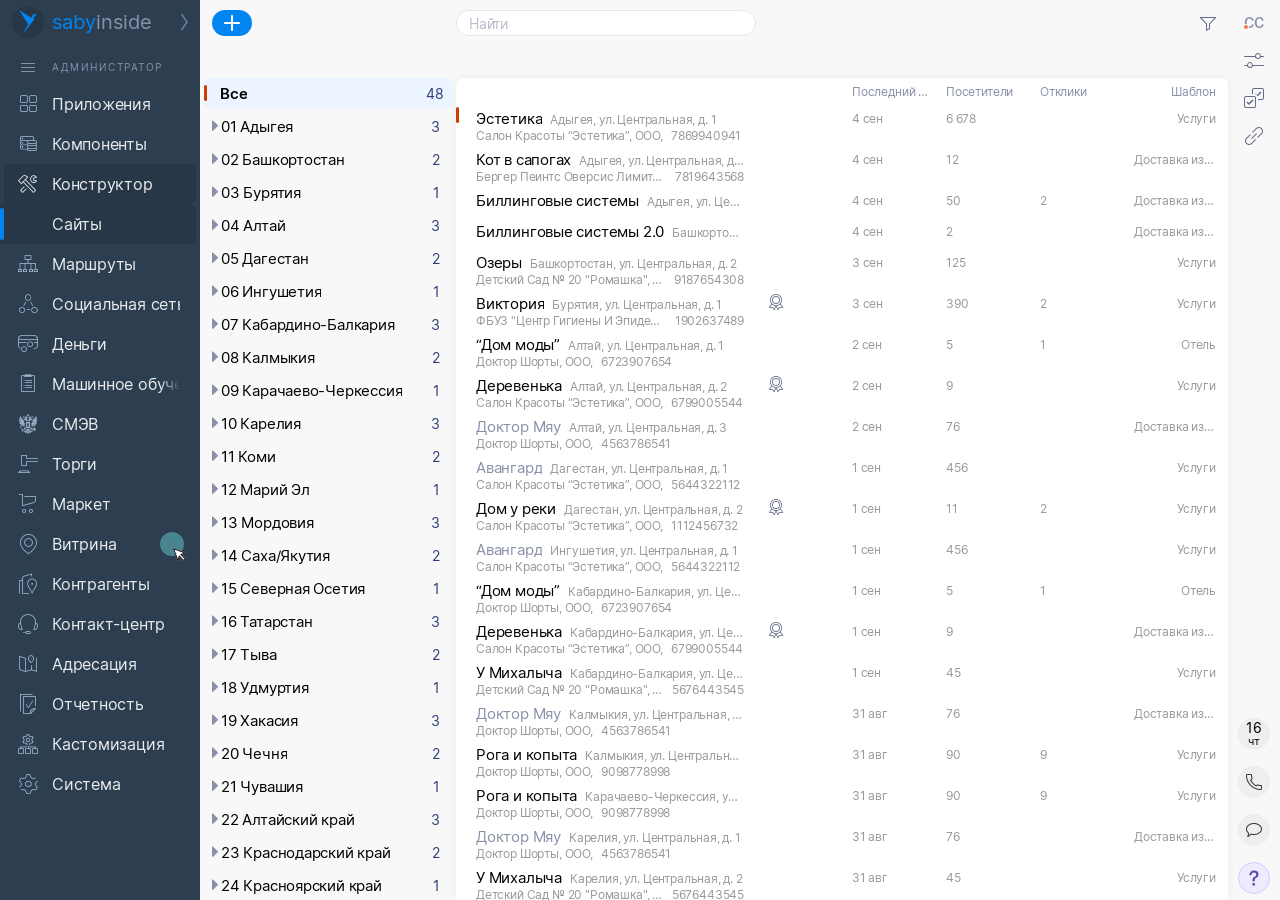
==== commit dc277493: "Исправления карточки сайта и списка витрины" ====
--- a/index.html
+++ b/index.html
@@ -6,4 +6,4 @@
 <div class="registry"><aside class="regions" id="regions" aria-label="Регионы"></aside><section class="detail" aria-label="Сайты"><div class="columns"><span>Последний визит</span><span>Посетители</span><span>Отклики</span><span>Шаблон</span></div><div id="rows" role="listbox" aria-label="Список сайтов"></div></section></div></main>
 <aside class="toolbar" aria-label="Панель инструментов"><div class="top-tools"><button class="user" aria-label="Пользователь CC">CC<span></span></button><button class="tool icon24" aria-label="Настроить"></button><button class="tool icon24" aria-label="Панель"></button><button class="tool icon24" aria-label="Ссылка"></button></div><div class="informers"><button class="date" aria-label="16, четверг"><span>16</span><small>чт</small></button><button class="round icon" aria-label="Телефон"></button><button class="round icon" aria-label="Сообщения"></button><button class="help" aria-label="Помощь"><img src="assets/cecd5.svg" width="12" height="16" alt=""></button></div></aside>
 
-</div></div><script src="demo-data.js?v=20261118-showcase"></script><script src="components/navigation-menu.js?v=20261118-showcase"></script><script src="components/card-analytics.js?v=20261118-showcase"></script><script src="app.js?v=20261118-showcase"></script><script src="components/showcase-card.js?v=20261118-showcase"></script><link rel="stylesheet" href="components/showcase-card.css?v=20261118-showcase"></body></html>
+</div></div><script src="demo-data.js?v=20261118-showcase"></script><script src="components/navigation-menu.js?v=20261118-showcase"></script><script src="components/card-analytics.js?v=20261118-showcase"></script><script src="app.js?v=20261118-showcase"></script><script src="components/showcase-card.js?v=20261118-showcase"></script><link rel="stylesheet" href="components/input.css"><link rel="stylesheet" href="components/showcase-card.css?v=20261118-showcase"></body></html>
--- a/styles.css
+++ b/styles.css
@@ -10,7 +10,7 @@
 #viewport{position:fixed;inset:0;overflow:hidden}#stage{position:absolute;left:0;top:0;width:1600px;height:900px;display:flex;overflow:hidden;background:#f8f8f8;transform-origin:0 0}.navigation{width:200px;flex:none;height:100%;background:#2c3e50;overflow:hidden;color:#e4e8eb}.logo{height:50px;display:flex;align-items:center;padding:2px 12px 8px;gap:8px;white-space:nowrap}.logo span{font-size:20px;font-weight:400;color:#8991a9;letter-spacing:0}.logo b{color:#0085f2;font-weight:400}.logo .icon{margin-left:auto;color:#8991a9;font-size:20px}.role{display:flex;align-items:center;gap:16px;height:34px;padding:0 20px;color:#8991a9}.role span{font-size:10px;letter-spacing:1.5px}.role .icon{font-size:12px;width:16px}
 .nav-item{height:40px;width:196px;display:flex;align-items:center;gap:16px;padding:0 16px;white-space:nowrap;font-size:16px;text-align:left;border-radius:0 6px 6px 0;position:relative}.nav-item .icon{width:20px;height:24px;font-size:20px;color:#8991a9;flex:none}.nav-item .caption{overflow:hidden;text-overflow:clip}.nav-item.group,.nav-item.current{background:#273748}.nav-item.group .icon{color:#e4e8eb}.nav-item.current{padding-left:52px}.nav-item.current .icon{display:none}.nav-item.current:before{content:"";position:absolute;left:0;top:4px;bottom:4px;width:4px;background:#0085f2;border-radius:3px}.nav-item:hover{background:#34495d}
 main{flex:1;min-width:0;display:flex;flex-direction:column;height:900px}header{height:46px;flex:none;display:flex;align-items:center;justify-content:space-between;padding-left:12px}.add{width:40px;height:26px;display:flex;align-items:center;justify-content:center;background:#0085f2;border-radius:100px}.add:hover{background:#0075d5}.header-right{width:1078px;display:flex;align-items:center;justify-content:space-between;padding-right:4px;position:relative}#search{width:300px;height:24px;background:#fff;border:1px solid #e5e7eb;border-radius:12px;padding:0 12px;outline:none;font-size:14px}#search::placeholder{color:rgba(137,145,169,.6)}#search::-webkit-search-cancel-button{cursor:pointer}.tool{width:32px;height:32px;color:#656c87;border-radius:100px}.tool:hover{background:#ebedf2}.tabs-space{height:32px;flex:none}.registry{display:flex;flex:1;min-height:0}.regions{width:270px;flex:none;padding:0 4px;overflow:auto;scrollbar-width:none}.regions::-webkit-scrollbar,.detail::-webkit-scrollbar{display:none}.region{width:100%;height:31px;margin-bottom:2px;padding:0 12px 0 4px;display:flex;align-items:center;gap:1px;border-radius:6px;text-align:left;position:relative;font-size:15px;letter-spacing:-.2115px;white-space:nowrap}.region .arrow{font:12px cbuc-icons;color:#8991a9;width:12px;flex:none}.region .count{margin-left:auto;color:#313e78;font-size:14px}.region.all{padding-left:16px;padding-right:8px}.region.selected{background:#ebf4ff}.region.selected:before{content:"";position:absolute;left:0;top:7px;width:3px;height:16px;border-radius:4px;background:#cc3d00}.region.all .region-name{font-weight:600}.region:hover{background:#f0f2f7}
-.detail{background:#fff;flex:1;min-width:0;height:100%;overflow:auto;position:relative;border-radius:8px 8px 0 0;box-shadow:0 0 8px #0000000f;scrollbar-width:none}.columns{height:27px;padding:6px 12px;display:flex;justify-content:flex-end;gap:12px;color:#8991a9;font-size:12px;letter-spacing:-.1692px;white-space:nowrap}.columns span{width:146px;flex:none}.columns span:last-child{text-align:right}.site-row{width:100%;display:flex;align-items:flex-start;gap:12px;padding:0 12px 3px 0;position:relative;text-align:left;white-space:nowrap;outline-offset:-2px}.site-main{width:350px;flex:none;display:flex;align-items:flex-start;position:relative}.check{width:20px;flex:none;opacity:0;height:24px;display:flex;align-items:flex-end;padding:0 3px 6px 4px}.check img{width:13px;height:13px}.site-row:hover .check{opacity:1}.site-text{width:268px;flex:none;padding-top:4px}.site-line{display:flex;align-items:baseline;gap:8px;width:100%}.site-name{font-size:15px;letter-spacing:-.2115px;line-height:normal;white-space:pre}.site-name.muted{color:#8991a9}.address,.company,.inn{font-size:12px;letter-spacing:-.1692px;line-height:normal;color:#999}.address{flex:1;min-width:0;overflow:hidden;text-overflow:ellipsis}.company{max-width:300px;overflow:hidden;text-overflow:ellipsis;flex:none}.company-line{display:flex;gap:8px;white-space:nowrap}.inn{flex:none}.site-status{width:72px;flex:none;padding-top:4px;color:#656c87}.metrics{flex:1;min-width:0;display:flex;align-items:flex-start;gap:12px;padding-top:6px;font-size:12px;color:#999;letter-spacing:-.1692px}.metrics span{flex:1;min-width:0;overflow:hidden;text-overflow:ellipsis}.metrics span:last-child{text-align:right}.site-row[aria-selected="true"]:before{content:"";position:absolute;top:2px;left:0;width:3px;height:16px;border-radius:4px;background:#cc3d00}.site-row:hover{background:#f3f4f8}
+.detail{background:#fff;flex:1;min-width:0;height:100%;overflow:auto;position:relative;border-radius:8px 8px 0 0;box-shadow:0 0 8px #0000000f;scrollbar-width:none}.columns{height:27px;padding:6px 12px;display:flex;justify-content:flex-end;gap:12px;color:#8991a9;font-size:12px;letter-spacing:-.1692px;white-space:nowrap}.columns span{width:146px;flex:none}.columns span:last-child{text-align:right}.site-row{width:100%;display:flex;align-items:flex-start;gap:12px;padding:0 12px 3px 0;position:relative;text-align:left;white-space:nowrap;outline-offset:-2px}.site-main{width:350px;flex:none;display:flex;align-items:flex-start;position:relative}.check{width:20px;flex:none;opacity:0;height:24px;display:flex;align-items:flex-end;padding:0 3px 6px 4px}.check img{width:13px;height:13px}.site-row:hover .check{opacity:1}.site-text{width:268px;flex:none;padding-top:4px}.site-line{display:flex;align-items:baseline;gap:8px;width:100%}.site-name{font-size:15px;letter-spacing:-.2115px;line-height:normal;white-space:pre}.site-name.muted{color:#8991a9}.address,.company,.inn{font-size:12px;letter-spacing:-.1692px;line-height:normal;color:#999}.address{flex:1;min-width:0;overflow:hidden;text-overflow:ellipsis;white-space:nowrap}.company{max-width:300px;overflow:hidden;text-overflow:ellipsis;flex:none}.company-line{display:flex;gap:8px;white-space:nowrap}.inn{flex:none}.site-status{width:72px;flex:none;padding-top:4px;color:#656c87}.metrics{flex:1;min-width:0;display:flex;align-items:flex-start;gap:12px;padding-top:6px;font-size:12px;color:#999;letter-spacing:-.1692px}.metrics span{flex:1;min-width:0;overflow:hidden;text-overflow:ellipsis}.metrics span:last-child{text-align:right}.site-row[aria-selected="true"]:before{content:"";position:absolute;top:2px;left:0;width:3px;height:16px;border-radius:4px;background:#cc3d00}.site-row:hover{background:#f3f4f8}
 .toolbar{width:52px;height:900px;flex:none;display:flex;flex-direction:column;align-items:center;padding:6px 10px;gap:6px}.top-tools{display:flex;flex:1;flex-direction:column;gap:6px}.user{height:32px;width:32px;font-size:14px;font-weight:600;color:#8991a9;position:relative}.user span{position:absolute;left:4.5px;bottom:8.5px;background:#f47843;width:6px;height:6px;border:1px solid #fff;border-radius:3px}.informers{display:flex;flex-direction:column;gap:16px}.round,.date{width:32px;height:32px;display:flex;align-items:center;justify-content:center;background:#3333330d;border-radius:100px}.date{flex-direction:column;letter-spacing:-.1974px;font-size:14px;line-height:15px}.date small{font-size:11px;line-height:13px}.round{font-size:16px;color:#333}.help{height:32px;width:32px;border:1px solid #d4ccff;background:#eeebff;border-radius:16px;display:flex;align-items:center;justify-content:center}
 
 
@@ -238,9 +238,9 @@
 /* Accordion sections and the supplied read-only showcase registry. */
 #filter-panel{overflow:visible}
 .filter-extra{border-radius:0 0 12px 12px}
-.header-right>.filter-trigger{width:32px;height:32px;display:flex;align-items:center;justify-content:center;padding-top:2px;color:#656c87;border-radius:100px}
+.filter-trigger{width:32px;height:32px;display:flex;align-items:center;justify-content:center;padding-top:2px;color:#656c87;border-radius:100px}
 .filter-trigger>.icon24{width:24px;height:24px;padding-bottom:2px;font:400 24px/normal cbuc-icons24;letter-spacing:0}
-.header-right>.filter-trigger:hover{background:rgba(51,51,51,.05);color:#1e5391}
+.filter-trigger:hover{background:rgba(51,51,51,.05);color:#1e5391}
 #filter-chips{display:flex;align-items:center;justify-content:flex-end;gap:2px;min-width:0;margin-left:auto;overflow:hidden}
 #filter-chips:empty{display:none}
 .filter-chip{display:flex;align-items:center;flex:none;height:26px;max-width:180px;padding-left:8px;padding-right:1px;border-radius:100px;background:#ebf4ff;color:#000;font-size:14px;gap:0}
@@ -264,7 +264,7 @@
 .showcase-mode .columns>span:last-child{grid-column:7}
 .showcase-row{min-height:43px;padding-top:4px;padding-bottom:6px;align-items:start;cursor:default;font-size:12px;color:#999}
 .showcase-site{min-width:0}
-.showcase-site .site-name{font-size:15px;flex:0 1 auto;max-width:100%}
+.showcase-site .site-name{font-size:15px;flex:0 1 auto;max-width:100%;min-width:0;overflow:hidden;text-overflow:ellipsis}
 .showcase-site .site-name.muted{color:#8991a9}
 .showcase-site .site-line{height:19px;min-width:0;gap:8px}
 .showcase-site .address{min-width:0;flex:1}
@@ -386,7 +386,7 @@
 .domain-line input{flex:none;max-width:100%;padding:0;field-sizing:content}
 .domain-line .muted-action{padding:0;border:0;background:none;color:#999;cursor:pointer;white-space:nowrap}
 .domain-line .muted-action:hover{color:#cc3d00;text-decoration:underline}
-.more-dots{display:flex;transform:rotate(90deg)}
+.more-dots{display:flex;align-items:center;justify-content:center;transform:rotate(90deg)}
 #card-more-menu{position:absolute;right:42px;top:42px;width:260px;padding:12px 8px;background:#fff;border-radius:8px;box-shadow:0 8px 24px #0003;z-index:25}
 #card-more-menu button{width:100%;min-height:38px;display:flex;align-items:center;gap:12px;padding:4px 12px;text-align:left;font-size:16px;white-space:nowrap;border-radius:24px}
 #card-more-menu button:hover{background:#f3f3f7}
@@ -450,3 +450,8 @@
 
 #section-menu .navigation-menu__item{position:relative}
 #section-menu .navigation-click-pin{top:3px;right:12px}
+
+/* Shared panel rail: every tool is centered on the same vertical axis. */
+.card-top-tools{align-items:center;width:32px}
+.card-top-tools>button{flex:none}
+.filter-trigger.has-filters{color:#cc3d00}
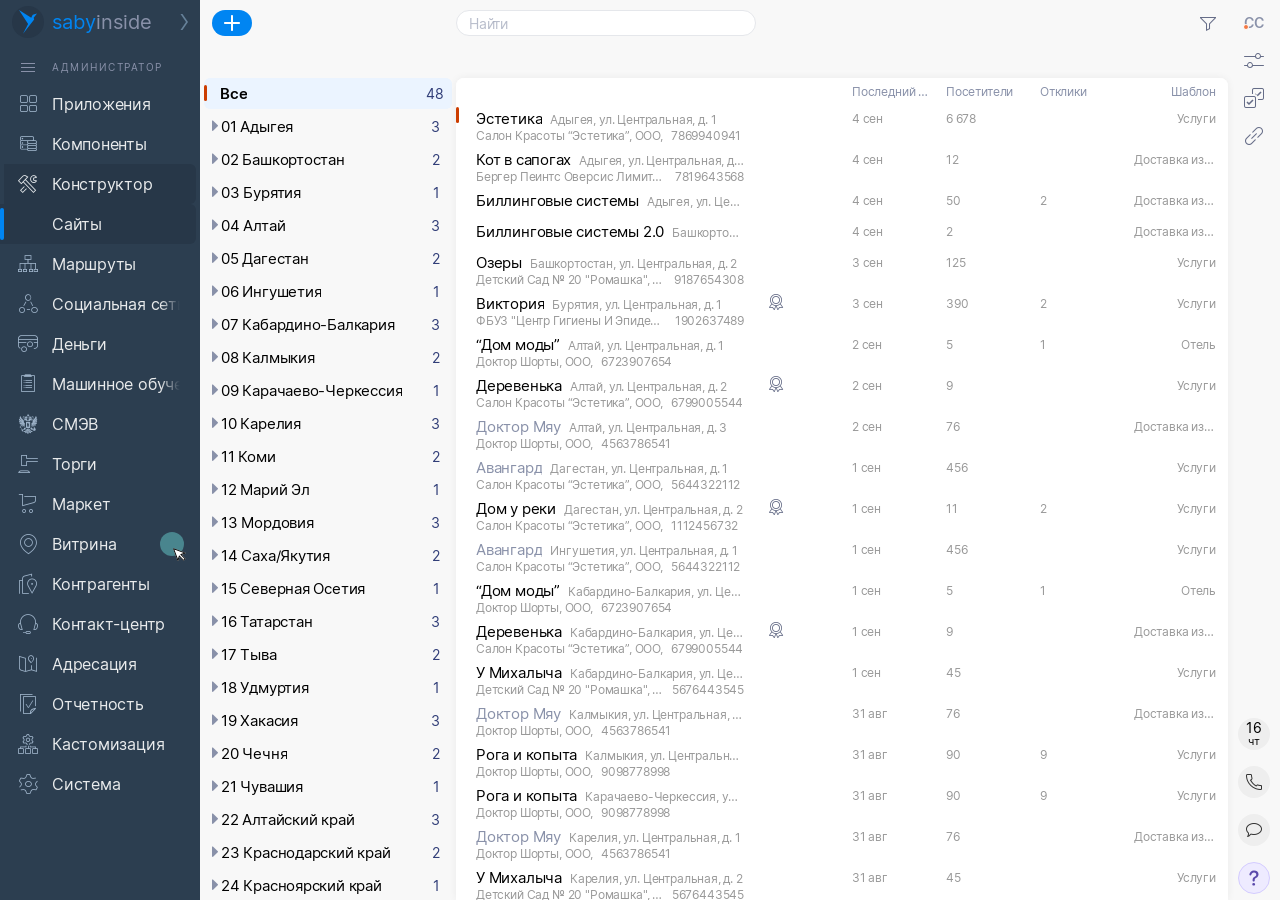
==== commit 916535ab: "Add files via upload" ====
--- a/index.html
+++ b/index.html
@@ -1,9 +1,9 @@
 <!doctype html>
-<html lang="ru"><head><meta charset="utf-8"><meta name="viewport" content="width=device-width,initial-scale=1"><title>Админка сайтов</title><link rel="stylesheet" href="styles.css?v=20261118-showcase"><link rel="stylesheet" href="components/navigation-menu.css?v=20261118-showcase"><link rel="stylesheet" href="components/card-tabs.css?v=20261118-showcase"><link rel="stylesheet" href="components/checkbox.css?v=20261118-showcase"><link rel="stylesheet" href="components/button.css?v=20261118-showcase"><link rel="stylesheet" href="components/card-analytics.css?v=20261118-showcase"></head>
+<html lang="ru"><head><meta charset="utf-8"><meta name="viewport" content="width=device-width,initial-scale=1"><title>Админка сайтов</title><link rel="stylesheet" href="styles.css?v=20261119-bottom-shadow-2"><link rel="stylesheet" href="components/navigation-menu.css?v=20261118-showcase"><link rel="stylesheet" href="components/card-tabs.css?v=20261118-showcase"><link rel="stylesheet" href="components/checkbox.css?v=20261118-showcase"><link rel="stylesheet" href="components/button.css?v=20261118-showcase"><link rel="stylesheet" href="components/card-analytics.css?v=20261118-showcase"><link rel="stylesheet" href="components/scroll-shadow.css"></head>
 <body><div id="viewport"><div id="stage" data-figma-node="40:27302">
 <aside class="navigation"><div class="logo"><img src="assets/d1f63.svg" width="32" height="32" alt=""><span><b>saby</b>inside</span><img class="logo-arrow" src="assets/b84ab.svg" width="8" height="16" alt=""></div><div class="role"><i class="burger"></i><span>АДМИНИСТРАТОР</span></div><nav id="navigation" aria-label="Разделы"></nav></aside>
 <main><header><button class="add" aria-label="Добавить"><img src="assets/14005.svg" width="16" height="16" alt=""></button><div class="header-right"><div class="registry-search"><input id="search" type="search" placeholder="Найти" aria-label="Найти сайт" autocomplete="off"><button id="search-clear" aria-label="Очистить поиск" hidden><i class="icon24" aria-hidden="true">&#xe66c;</i></button><button id="search-submit" aria-label="Поиск"><i class="icon24" aria-hidden="true">&#xe662;</i></button></div><button class="tool filter-trigger" aria-label="Фильтр"><i class="icon24" aria-hidden="true">&#xe94c;</i></button></div></header><div class="tabs-space"></div>
 <div class="registry"><aside class="regions" id="regions" aria-label="Регионы"></aside><section class="detail" aria-label="Сайты"><div class="columns"><span>Последний визит</span><span>Посетители</span><span>Отклики</span><span>Шаблон</span></div><div id="rows" role="listbox" aria-label="Список сайтов"></div></section></div></main>
 <aside class="toolbar" aria-label="Панель инструментов"><div class="top-tools"><button class="user" aria-label="Пользователь CC">CC<span></span></button><button class="tool icon24" aria-label="Настроить"></button><button class="tool icon24" aria-label="Панель"></button><button class="tool icon24" aria-label="Ссылка"></button></div><div class="informers"><button class="date" aria-label="16, четверг"><span>16</span><small>чт</small></button><button class="round icon" aria-label="Телефон"></button><button class="round icon" aria-label="Сообщения"></button><button class="help" aria-label="Помощь"><img src="assets/cecd5.svg" width="12" height="16" alt=""></button></div></aside>
 
-</div></div><script src="demo-data.js?v=20261118-showcase"></script><script src="components/navigation-menu.js?v=20261118-showcase"></script><script src="components/card-analytics.js?v=20261118-showcase"></script><script src="app.js?v=20261118-showcase"></script><script src="components/showcase-card.js?v=20261118-showcase"></script><link rel="stylesheet" href="components/input.css"><link rel="stylesheet" href="components/showcase-card.css?v=20261118-showcase"></body></html>
+</div></div><script src="demo-data.js?v=20261119-networks"></script><script src="components/navigation-menu.js?v=20261118-showcase"></script><script src="components/card-analytics.js?v=20261118-showcase"></script><script src="app.js?v=20261119-history"></script><script src="components/showcase-card.js?v=20261119-networks"></script><link rel="stylesheet" href="components/input.css"><link rel="stylesheet" href="components/showcase-card.css?v=20261119-branch-marker"><script src="components/scroll-shadow.js"></script><script>ScrollShadow.mount(document.getElementById("stage"));</script></body></html>
--- a/styles.css
+++ b/styles.css
@@ -45,9 +45,9 @@
 .row-commands{position:absolute;right:0;bottom:0;display:flex;align-items:flex-end;gap:6px;padding:4px 6px 3px;background:#f3f4f8;visibility:hidden;pointer-events:none}
 .row-commands button{width:24px;height:24px;display:flex;align-items:center;justify-content:center;color:#656c87;border-radius:100px}
 .row-commands button:hover,.row-commands button:active{background:transparent;color:#1e5391}.row-commands [data-row-action="delete"]{color:#c2140a}
-.site-row:hover .row-commands,.site-row:focus-within .row-commands{visibility:visible;pointer-events:auto}
-.site-row:focus-within .check{opacity:1}.check{visibility:hidden}.site-row:hover .check,.site-row:focus-within .check,.multi-mode .check{visibility:visible}
-.multi-mode .site-row[aria-selected=true]{background:transparent}.multi-mode .site-row:hover,.multi-mode .site-row:focus-within{background:#f3f4f8}
+.site-row:hover .row-commands,.site-row:is(:focus-visible,:has(:focus-visible)) .row-commands{visibility:visible;pointer-events:auto}
+.site-row:is(:focus-visible,:has(:focus-visible)) .check{opacity:1}.check{visibility:hidden}.site-row:hover .check,.site-row:is(:focus-visible,:has(:focus-visible)) .check,.multi-mode .check{visibility:visible}
+.multi-mode .site-row[aria-selected=true]{background:transparent}.multi-mode .site-row:hover,.multi-mode .site-row:is(:focus-visible,:has(:focus-visible)){background:#f3f4f8}
 .site-row[aria-selected=true]:before{display:none}.site-row[data-current=true]:before,.multi-mode .site-row[data-current=true]:before{content:"";display:block;position:absolute;top:2px;left:0;width:3px;height:16px;border-radius:4px;background:#cc3d00}
 #operations{position:sticky;top:0;z-index:5;background:#f5faff;border-radius:8px 8px 0 0;min-height:36px}
 .columns{position:sticky;top:0;z-index:4;background:white}.multi-mode .columns{top:36px}.detail .columns{box-shadow:none}.detail.is-scrolled .columns{box-shadow:0 3px 4px #0000000d}
@@ -86,9 +86,9 @@
 .confirm-accent{display:block;width:40px;height:3px;border-radius:2px;background:#0085f2;margin:0 auto 22px}
 .registry-confirm-box p{font-size:18px;line-height:24px;margin:0 0 26px;letter-spacing:-.254px}
 .confirm-actions{display:flex;gap:8px;justify-content:center}.confirm-actions button{width:86px;height:24px;border:1px solid #0085f2;background:white;border-radius:20px;font-size:14px;line-height:20px}.confirm-actions #registry-confirm-yes{border-color:#ff8151}.confirm-actions button:hover{background:#ebf4ff}.confirm-actions #registry-confirm-yes:hover{background:#fff2eb}.confirm-actions button:focus:not(:focus-visible){outline:none}
-#marks-menu{position:absolute;width:220px;z-index:15;background:#f5faff;border-radius:8px;padding:12px 0 10px;box-shadow:0 5px 24px #00000026}
+:is(#marks-menu,#access-marks-menu){position:absolute;width:220px;z-index:15;background:#f5faff;border-radius:8px;padding:12px 0 10px;box-shadow:0 5px 24px #00000026}
 .marks-title{position:relative;padding:0 36px 0 20px;height:28px;font-size:14px;letter-spacing:1.5px;color:#8991a9}.marks-title button{position:absolute;right:12px;top:0;width:24px;height:24px;color:#656c87;letter-spacing:0}
-#marks-menu>[data-marks]{display:block;width:100%;height:38px;text-align:left;padding:0 20px;font-size:16px}#marks-menu>[data-marks]:hover{background:#ebedf2}
+:is(#marks-menu,#access-marks-menu)>:is([data-marks],[data-access-marks]){display:block;width:100%;height:38px;text-align:left;padding:0 20px;font-size:16px}:is(#marks-menu,#access-marks-menu)>:is([data-marks],[data-access-marks]):hover{background:#ebedf2}
 #registry-toast{position:absolute;right:16px;bottom:16px;z-index:45;display:flex;align-items:center;gap:10px;padding:10px 12px;background:linear-gradient(105deg,#dff2e4,#f5fbf6);border-radius:6px;box-shadow:0 0 8px #00000026;font-size:16px}
 .copied-check{color:#279a3f;font-size:24px;line-height:24px}#registry-toast button{width:24px;height:24px;color:#656c87}
 
@@ -316,8 +316,9 @@
 .row-commands [data-row-action="delete"]:hover,.row-commands [data-row-action="delete"]:active{color:#e50c00;background:transparent}
 
 /* Вложенные панели карточки по предоставленным скриншотам. */
-#card-command-panel{position:absolute;inset:0 0 0 auto;width:min(1200px,100%);z-index:20;display:flex;background:#f8f8f8;box-shadow:-3px 0 8px #00000012}
+:is(#card-command-panel,#card-history-panel){position:absolute;inset:0 0 0 auto;width:min(1200px,100%);z-index:20;display:flex;background:#f8f8f8;box-shadow:-3px 0 8px #00000012}
 #card-command-panel.command-seo{width:min(652px,100%)}
+#card-command-panel.command-settings{width:min(954px,100%)}
 .command-main{flex:1;min-width:0;display:flex;flex-direction:column}
 .command-heading{height:46px;padding:0 12px;flex:none;display:flex;justify-content:space-between;align-items:center}
 .command-heading h2{font-size:24px;font-weight:600;margin:0}
@@ -361,8 +362,7 @@
 /* functionalButton, 28px: same close component in every panel. SVG includes its resting circle. */
 #stage button.panel-close{width:28px;height:28px;min-width:28px;flex:none;padding:0;margin:0;display:flex;align-items:center;justify-content:center;border:0;border-radius:50%;background:transparent;box-shadow:none}
 #stage button.panel-close>img{display:block;width:28px;height:28px;flex:none}
-#stage button.panel-close:hover{background:#3333330d}
-#stage button.panel-close:active{background:#3333331a}
+#stage button.panel-close:hover,#stage button.panel-close:active{background:transparent}
 
 /* Compact name editor leaves the Appearance command in the header. */
 .card-name-editor{width:auto;flex:0 1 auto}
@@ -405,7 +405,7 @@
 .card-pages,#site-card .card-content{height:100%}
 .domain-line input{width:auto!important;field-sizing:content}
 
-#card-command-panel.command-history{width:min(800px,100%);background:#fff}
+#card-history-panel.command-history{z-index:21;width:min(800px,100%);background:#fff}
 .command-history .command-heading{height:48px;background:#f8f8f8;border-bottom:1px solid #eee;padding:0 16px}
 .command-history .command-heading h2{font-size:22px}
 .command-history .command-tools{background:#f8f8f8}
@@ -455,3 +455,180 @@
 .card-top-tools{align-items:center;width:32px}
 .card-top-tools>button{flex:none}
 .filter-trigger.has-filters{color:#cc3d00}
+
+/* Figma rightPanel: shared geometry only for sliding-panel toolbars. */
+.card-tools,.template-tools,.command-tools{width:52px;flex:none;display:flex;flex-direction:column;align-items:center;padding:7px 10px 6px;gap:6px;background:#f8f8f8;border-left:0;box-sizing:border-box}
+#company-panel .template-tools{border-left:0}
+.card-top-tools{display:flex;flex-direction:column;align-items:center;width:32px;gap:6px;min-height:0}
+#stage :is(.card-tools,.template-tools,.command-tools) button.panel-close{width:32px;height:32px;min-width:32px;position:relative;flex:none}
+.card-top-tools>.panel-close,.template-tools>.panel-close{margin-bottom:1px!important}
+.template-tools>button:not(.panel-close),.command-tools>button:not(.panel-close){flex:none;border-radius:100px}
+.template-tools>button:not(.panel-close):hover,.command-tools>button:not(.panel-close):hover{background:var(--background-contrast-pale_hover_color,#3333331a)}
+.template-informers{margin-bottom:0}
+
+/* Approved content surfaces; registries, menus and panel shells keep their styles. */
+:root{--border-radius-border-radius_s:8px;--surface-shadow-b:0 0 var(--blur-shadow-blur_b,8px) var(--color-shadow-color_b,#00000024)}
+#site-card :is(.visitor-summary,.site-preview,.visit-chart,.card-statistics,.parameter-sheet),#showcase-card .showcase-card-content:not(:has(.showcase-branches)){
+ border-radius:var(--border-radius-border-radius_s);box-shadow:var(--surface-shadow-b)
+}
+/* Only the panel component uses the new Figma states; filter stays separate. */
+#stage button.panel-close--sliding,#stage button.panel-close--sliding:hover,#stage button.panel-close--sliding:active{background:transparent;box-shadow:none}
+#stage button.panel-close--sliding{position:relative;width:32px;height:32px;min-width:32px}
+#stage .panel-close--sliding>img{position:absolute;left:2px;top:2px;width:28px;height:28px;pointer-events:none}
+#stage .panel-close--sliding>:is(.panel-close__hover,.panel-close__active){display:none}
+#stage .panel-close--sliding:hover>.panel-close__default,#stage .panel-close--sliding:active>.panel-close__default{display:none}
+#stage .panel-close--sliding:hover>.panel-close__hover{display:block}
+#stage .panel-close--sliding:active>.panel-close__hover{display:none}
+#stage .panel-close--sliding:active>.panel-close__active{display:block}
+.card-heading .appearance.btn{border:0;--btn-h:26px;--btn-px:12px}
+.settings-layout{flex:1;min-height:0;padding-bottom:8px}
+.settings-content{min-width:0;min-height:0;overflow:auto;scrollbar-width:thin}
+.settings-access{height:100%;min-height:0;background:white;border-radius:var(--border-radius-border-radius_s);box-shadow:var(--surface-shadow-b);padding:12px 16px;display:flex;flex-direction:column}
+.access-heading{display:flex;align-items:center;justify-content:space-between;gap:16px;flex:none;min-height:32px}
+.access-heading h3{font-size:18px;line-height:24px;margin:0;font-weight:600;white-space:nowrap}
+.access-tabs.tabs{height:32px;gap:24px;flex:none}
+.access-tabs .tabs__item{padding:0;height:32px;font-size:16px;font-weight:400;color:#313e78}
+.access-tabs .tabs__item[aria-current=page]{color:#000}
+.access-tabs .tabs__item[aria-current=page]:after{background:#05121e;height:3px;border-radius:2px}
+.access-tabs .tabs__item:disabled{opacity:1;cursor:default}
+.access-toolbar{height:56px;display:flex;align-items:center;gap:12px;flex:none}
+#access-search{height:24px;width:250px;max-width:40%;border:1px solid #e3e5ea;border-radius:24px;background:#f8f8f8;padding:0 10px;font-size:14px;outline:none}
+#access-search::placeholder{color:#b2b8cc}
+.access-allowed{margin-left:auto;background:#ebf4ff;border-radius:24px;padding:5px 10px;font-size:14px;white-space:nowrap}
+.access-toolbar>.tool{width:24px;height:24px;flex:none;opacity:1;cursor:default}
+.access-people{overflow:auto;min-height:0;flex:1;scrollbar-width:thin}
+.access-person{display:grid;grid-template-columns:40px minmax(0,1fr) minmax(180px,46%);align-items:start;gap:6px;min-height:47px;padding:0 4px 7px}
+.access-avatar{display:flex;width:40px;height:40px;align-items:center;justify-content:center;border-radius:8px;color:#fff;font-size:20px;object-fit:cover;flex:none}
+.access-person-name{font-size:16px;line-height:20px;align-self:center;min-width:0}
+.access-person-name small{display:block;font-size:14px;color:#ccc;line-height:20px}
+.access-permission{font-size:16px;line-height:20px;padding-top:1px}
+.access-empty{padding:12px;color:#999}
+
+.card-heading .appearance.btn .icon24{color:var(--btn-ic)}
+.access-tabs .tabs__item[aria-current=page]{box-shadow:inset 0 -3px #05121e}
+
+/* Let shadow_b paint around surfaces inside their scroll viewports. */
+#site-card .card-body{overflow:visible;clip-path:inset(-8px)}
+#site-card :is(.card-pages,.card-content){
+ width:calc(100% + 16px);height:calc(100% + 8px);margin:-8px;padding:8px;
+}
+/* Master rows keep 4px inside the panel, beyond the 8px shadow gutter. */
+#site-card .card-pages{padding-inline:12px}
+#site-card .card-pages .visitor-summary{margin-left:4px}
+.settings-content{margin:-8px;padding:8px}
+#showcase-card .showcase-card-body{overflow:visible;clip-path:inset(-8px)}
+
+.scroll-shadow{--offset-offset_s:8px;--components-scroll-shadow_start-color_scroll:#00000026;--components-scroll-shadow_end-color_scroll:#00000000}
+#site-card :is(.card-pages,.card-content).scroll-shadow,.settings-content.scroll-shadow{--scroll-shadow-inset:8px}
+
+#showcase-card .showcase-card-content:not(:has(.showcase-branches)){height:100%}
+#showcase-card .showcase-card-body{position:relative}
+#showcase-card .showcase-card-content.scroll-shadow::after{display:none}
+#showcase-card .showcase-card-body::after{
+ content:"";position:absolute;z-index:2;pointer-events:none;left:256px;right:0;bottom:0;height:8px;
+ background:linear-gradient(var(--components-scroll-shadow_end-color_scroll,#00000000),var(--components-scroll-shadow_start-color_scroll,#00000026));opacity:0;
+}
+#showcase-card .showcase-card-body:has(>.showcase-card-content.is-more-below)::after{opacity:1}
+#showcase-card.is-branch .showcase-card-body::after{left:6px}
+/* The top scroll indicator belongs to the tab/body boundary, outside shadow padding. */
+#site-card .card-content.scroll-shadow::before{opacity:0}
+#site-card .card-content.is-scrolled{clip-path:inset(4px 0 0)}
+#site-card .card-body::after{
+ content:"";position:absolute;z-index:2;pointer-events:none;top:0;left:274px;right:-8px;height:8px;
+ background:linear-gradient(var(--components-scroll-shadow_start-color_scroll,#00000026),var(--components-scroll-shadow_end-color_scroll,#00000000));opacity:0;
+}
+#site-card .card-body:has(>.card-content.is-scrolled)::after{opacity:1}
+/* Bottom scroll shadows follow the content surface, outside its shadow gutter. */
+#site-card .card-content.scroll-shadow::after{display:none}
+#site-card .card-body::before{
+ content:"";position:absolute;z-index:2;pointer-events:none;left:282px;right:0;bottom:0;height:8px;
+ background:linear-gradient(var(--components-scroll-shadow_end-color_scroll,#00000000),var(--components-scroll-shadow_start-color_scroll,#00000026));opacity:0;
+}
+#site-card .card-body:has(>.card-content.is-more-below)::before{opacity:1}
+@media(max-width:900px){#site-card .card-body::before{left:192px}}
+
+/* Access surface: keep a rounded white footer above the panel's bottom gap. */
+.command-settings .settings-layout{padding-bottom:0}
+.command-settings .settings-content:has(>.settings-access){overflow:visible}
+.command-settings .settings-access{overflow:hidden;border-radius:var(--border-radius-border-radius_s) var(--border-radius-border-radius_s) 0 0;padding-bottom:0}
+.command-settings #settings-history{background:transparent;color:#656c87;margin-top:1px}
+.command-settings #settings-history:hover{background:var(--background-contrast-pale_hover_color,#3333331a)}
+/* Access scroll indicator spans the white surface, including its side padding. */
+.command-settings .access-people.scroll-shadow{--scroll-shadow-inset:16px;margin-inline:-16px;padding-inline:16px;overflow-x:hidden;overflow-y:auto}
+
+/* Overlay thumb leaves the full white surface available for content and scroll shadows. */
+.command-settings .settings-access{position:relative}
+.command-settings .access-people{scrollbar-width:none}
+.command-settings .access-people::-webkit-scrollbar{display:none;width:0;height:0}
+.access-scrollbar{position:absolute;right:0;bottom:0;width:10px;z-index:3;touch-action:none;background:transparent}
+.access-scrollbar-thumb{position:absolute;top:0;right:2px;width:6px;min-height:24px;border-radius:8px;background:#0006;touch-action:none}
+.access-scrollbar-thumb:hover{background:#0009}
+
+.access-toolbar>.access-multi{width:24px;height:24px;flex:none;opacity:1}
+
+/* Settings refinements from the supplied reference screens. */
+#stage :is(.card-heading,.command-heading,.template-header) h2{font-size:20px}
+.command-settings .command-heading{padding-inline:20px}
+.command-settings .settings-layout{padding-left:20px;padding-right:12px;column-gap:12px}
+.integrations-list{display:flex;flex-direction:column;gap:4px}
+.integrations-list .integration-card{border:0;border-radius:8px;padding:12px;background:#fff;gap:12px;box-shadow:none;outline-offset:-2px}
+.integrations-list .integration-card>img{display:block;flex:none;width:52px;height:52px;border-radius:50%}
+.integrations-list .integration-card h3{font-size:18px;line-height:24px;margin:0}
+.integrations-list .integration-card p{font-size:14px;line-height:16px;margin:0;color:#999}
+.integrations-list .integration-card:not(.is-disabled):is(:hover,:focus-visible){box-shadow:var(--surface-shadow-b)}
+.integrations-list .integration-card.is-disabled{background:transparent;color:#999}
+.access-heading h3{font-size:17px;line-height:24px}
+.access-tabs{--inline_height-inline_height_xl:32px;--text-text-color:#000;--text-secondary_text-color:#313e78;--font-font-family-default:Inter;--font-font-size-font-size_l:16px;--font-font-weight-regular:400;--extra-item_selected_color:#05121e;--extra-marker_hover_color:#e5e7eb;--components-tabs-marker_thickness_tabs:3px;--border-radius-border-radius_2xs:4px;--offset-offset_m:0px}
+.access-tabs .tabs__item{margin:0;box-shadow:none}
+.access-toolbar>.access-filter{width:32px;height:32px;cursor:pointer}
+.access-allowed{border:0;cursor:pointer}
+.access-allowed:hover{background:#dbecff}
+.access-allowed:active{background:#cce4ff}
+.access-person{position:relative;padding:4px 16px;min-height:47px;margin-inline:-16px}
+.access-person:hover{background:#f3f4f8}
+.access-person>.access-check{position:absolute;left:4px;top:6px;opacity:0}
+.access-person:hover>.access-check,.is-multi .access-person>.access-check{opacity:1}
+.access-person.is-marked:before{content:"";position:absolute;left:0;top:7px;width:3px;height:16px;background:#cc3d00;border-radius:3px}
+.is-multi .access-person{padding-left:36px}
+.access-person--role{grid-template-columns:minmax(0,1fr) minmax(180px,46%);min-height:31px;align-items:center}
+.access-person--department{grid-template-columns:12px minmax(0,1fr);min-height:31px;align-items:center;gap:6px}
+.access-department-arrow{color:#313e78;display:flex}
+.access-department-count{color:#ccc;margin-left:4px}
+.access-operations{display:flex;align-items:center;gap:12px;min-height:36px;flex:none;background:#f5faff;border-radius:8px;box-shadow:0 0 6px #0000001a;margin-inline:-16px;padding:0 8px 0 4px;font-size:14px;z-index:2}
+.access-operations .checkbox{flex:none}
+.access-operations .btn{--btn-fs:14px;gap:4px}
+.access-reset-icon{color:#d00}
+.access-operations-close{margin-left:auto;display:flex;align-items:center;color:#ccc;width:24px;height:24px;flex:none}
+
+/* Reserve the checkbox slot in compact access rows, including hover. */
+.access-person--department,.access-person--role{padding-left:28px}
+.access-operations .btn__icon{color:#656c87}
+
+/* Analytics list surfaces continue to the panel's bottom edge. */
+#site-card .card-analytics:has(> :is(.sources,.visitors,.replies)){
+ display:flex;flex-direction:column;min-height:calc(100% + 8px);
+}
+#site-card .card-analytics> :is(.sources,.visitors,.replies){flex:1 0 auto;border-bottom-left-radius:0;border-bottom-right-radius:0}
+
+/* Access rows keep their checkbox slot in every selection state. */
+.command-settings .settings-access{margin-left:-20px;width:calc(100% + 20px);border-top-left-radius:0}
+.settings-access .access-person{padding-left:20px}
+.settings-access .access-person>.access-check{margin:0;left:0}
+.access-operations .access-reset-icon{color:#d00}
+#access-marks-toggle:hover,.access-operations .btn:hover>.btn__caption{text-decoration:underline;text-underline-offset:2px}
+.access-operations .btn:hover>.btn__caption{color:#575757}
+#access-marks-menu{z-index:30}
+
+/* PMO command component: Figma 6323:55467. */
+.access-operations .btn{--btn-h:32px;--btn-fs:14px;--btn-px:0px;gap:4px;padding-bottom:1px;background:transparent;border:0;box-shadow:none;letter-spacing:-.1974px;font-weight:400}
+.access-operations .btn .btn__icon{width:16px;height:16px;flex:none;padding-bottom:1px;color:#656c87}
+.access-operations .btn .btn__icon>.icon{font:400 16px/normal cbuc-icons;width:16px;height:16px}
+.access-operations .btn .access-reset-icon{color:#c2140a}
+.access-operations .btn:is(:hover,:focus-visible){background:transparent;box-shadow:none}
+.access-operations .btn:hover .btn__icon{color:#1e5391}
+.access-operations .btn:hover .access-reset-icon{color:#e50c00}
+.access-operations .btn:hover .btn__caption{color:#575757;text-decoration:underline;text-underline-offset:auto;text-decoration-skip-ink:none;text-underline-position:from-font}
+
+#card-history-panel.command-history{background:#f8f8f8}
+.command-history .history-surface{display:flex;flex-direction:column;flex:1;min-height:0;background:#fff;border-top-right-radius:var(--border-radius-border-radius_s);box-shadow:var(--surface-shadow-b);position:relative}
+.command-history .command-heading{border-bottom:0}
--- a/components/scroll-shadow.css
+++ b/components/scroll-shadow.css
@@ -0,0 +1,32 @@
+/*!
+ * scroll-shadow — тень прокрутки: полоса 8px у края прокручиваемого блока, за которым есть ещё содержимое.
+ * Figma: «⚙️ Default components» (nuC4KFMiS36uDWDUp9wKGl), набор scroll-shadow, свойство position:
+ * top 15499:1120 → сверху, пока блок прокручен вниз (.is-scrolled); bottom 15499:1122 → снизу, пока ниже есть
+ * содержимое (.is-more-below). Варианты left и right в ките не сделаны. Перенесена из прототипа «Компоненты» (popups).
+ * Класс .scroll-shadow ставится на сам прокручиваемый блок (overflow: auto); классы состояний ставит scroll-shadow.js.
+ * Только верхняя тень — .scroll-shadow--top, только нижняя — .scroll-shadow--bottom.
+ * Если у блока есть боковые отступы, тень тянется на всю ширину через --scroll-shadow-inset (по умолчанию 0).
+ * Тени занимают ::before и ::after блока: свои псевдоэлементы у него должны быть свободны.
+ * Цвета и высота — токены ui-kit (tokens.css подключается раньше).
+ * https://github.com/MarieSmi/ui-kit/tree/main/components/scroll-shadow
+ */
+.scroll-shadow::before,
+.scroll-shadow::after {
+  content: ""; display: block; position: sticky; z-index: 1; pointer-events: none;
+  height: var(--offset-offset_s);
+  opacity: 0;
+}
+/* position=top: прилипает к верху, места в потоке не занимает */
+.scroll-shadow::before {
+  top: 0;
+  margin: 0 calc(-1 * var(--scroll-shadow-inset, 0px)) calc(-1 * var(--offset-offset_s));
+  background: linear-gradient(var(--components-scroll-shadow_start-color_scroll), var(--components-scroll-shadow_end-color_scroll));
+}
+/* position=bottom: прилипает к низу, места в потоке не занимает */
+.scroll-shadow::after {
+  bottom: 0;
+  margin: calc(-1 * var(--offset-offset_s)) calc(-1 * var(--scroll-shadow-inset, 0px)) 0;
+  background: linear-gradient(var(--components-scroll-shadow_end-color_scroll), var(--components-scroll-shadow_start-color_scroll));
+}
+.scroll-shadow.is-scrolled:not(.scroll-shadow--bottom)::before,
+.scroll-shadow.is-more-below:not(.scroll-shadow--top)::after { opacity: 1; }
--- a/components/input.css
+++ b/components/input.css
@@ -0,0 +1,10 @@
+/* UI kit components/input, default light tokens. Source: https://mariesmi.github.io/ui-kit/components/input/input.css */
+.input{--in-h:24px;--in-gap:0px;--in-line:#d2d6da;--in-bg:transparent;--in-pl:0px;position:relative;box-sizing:border-box;display:flex;align-items:baseline;gap:8px;min-width:0;font-family:Inter,sans-serif;font-size:14px;font-weight:400;line-height:normal;letter-spacing:-.0141em;color:#000}
+.input__label{flex:0 0 auto;display:inline-flex;color:#8991a9;white-space:nowrap}
+.input__body{flex:1 1 auto;min-width:0;display:flex;flex-direction:column}
+.input__field{position:relative;box-sizing:border-box;display:flex;align-items:flex-end;gap:4px;height:var(--in-h);padding:0 0 var(--in-gap) var(--in-pl);border-bottom:1px solid var(--in-line);background:var(--in-bg)}
+.input__control{flex:1 1 auto;min-width:0;box-sizing:border-box;margin:0;padding:0 0 2px;border:0;border-radius:0;outline:0;background:transparent;color:inherit;caret-color:currentColor;font:inherit;letter-spacing:inherit;appearance:none}
+.input__control::placeholder{color:#8991a999;opacity:1}
+.input:not(.input--textarea).is-focus,.input:not(.input--textarea) .input__field:is(:focus-within,.is-focus){--in-line:#8f99a3}
+
+.input__control:focus-visible{outline:0}
--- a/components/showcase-card.css
+++ b/components/showcase-card.css
@@ -6,7 +6,7 @@
 .showcase-master{width:250px;padding:7px 4px 0}.showcase-master .card-page{margin-bottom:2px}.showcase-card-content{min-width:0;min-height:0;height:100%;margin-left:6px;overflow:auto;background:#fff;border-radius:8px 8px 0 0;box-shadow:0 0 8px #0000000f;scrollbar-width:none}
 .showcase-card-content.is-preview{background:#f9f4ef}.showcase-parent-back{color:#656c87;flex:none}
 .showcase-parameters{padding:12px;min-height:100%;background:#fff}.showcase-company{font-size:15px;font-weight:600;margin-bottom:16px}.showcase-parameters h3{font-size:15px;font-weight:600;margin:0 0 4px;line-height:24px}.showcase-parameters h3:not(:first-child){margin-top:0}
-.showcase-field{display:flex;align-items:center;gap:8px;min-height:28px}.showcase-field>span{width:200px;flex:none;color:#8991a9;font-size:14px;display:flex;align-items:center;gap:4px}.field-info{display:inline-flex;color:#8991a9}.showcase-field input{width:0;min-width:0;flex:1;height:24px;background:transparent;border:0;border-bottom:1px solid #eaeaea;padding:0 0 2px;font:400 14px Inter;outline:none}.showcase-field input::placeholder{color:#8991a999}.showcase-field input:focus{border-bottom-color:#0085f2}
+.showcase-field{display:flex;align-items:center;gap:8px;min-height:28px}.showcase-field>span{width:200px;flex:none;color:#8991a9;font-size:14px;display:flex;align-items:center;gap:4px}.field-info{display:inline-flex;color:#8991a9}
 .showcase-device-switch{height:56px;background:#fff;gap:0}.showcase-device-switch button{width:40px;padding:0;background:#3333330d;box-shadow:none;color:#656c87}.showcase-device-switch button[aria-pressed=true]{background:#fff;color:#656c87;box-shadow:0 0 3px #0002}
 .showcase-ordinary-frame{padding:12px 8px 0;margin:0 12px;overflow:auto;background:white;border-radius:12px;min-height:0;max-height:calc(100% - 92px)}
 .showcase-ordinary-frame.is-mobile{width:360px;max-width:100%;margin:auto}.showcase-ordinary{position:relative;background:#959576;min-height:730px;color:#47382f;overflow:hidden}.showcase-cat-banner{height:229px;position:relative}.showcase-cat-banner>img{display:block;width:100%;height:229px;object-fit:cover}.customer-back,.customer-heart{position:absolute;top:8px;width:32px;height:32px;display:flex;align-items:center;justify-content:center;color:white;background:#0003;border-radius:50%}.customer-back{left:16px}.customer-heart{right:16px}.showcase-customer-name{position:absolute;top:156px;left:17px;display:flex;gap:12px;align-items:center}.showcase-customer-name strong{font-size:24px;font-weight:600;color:#4a3726}.showcase-cat-avatar{width:42px;height:42px;border-radius:50%;background:#f9f4ef;display:flex;align-items:center;justify-content:center}
@@ -79,3 +79,35 @@
 #showcase-more-menu #showcase-more-close .icon24{color:#fff}
 
 .showcase-image-placeholder{height:100%;display:flex;align-items:center;justify-content:center;background:#fafafa;color:#ccc}
+/* Shared input markup and states from the UI kit; labels follow the card reference. */
+.showcase-field.input{align-items:baseline;min-height:28px}
+.showcase-field.input>.input__label{width:200px;color:#000;align-items:baseline}
+.showcase-field.input>.input__body{width:auto;flex:1;display:flex;color:#000}
+.showcase-field.input .input__control{width:100%;height:auto;flex:1;border:0;padding:0 0 2px;font:inherit}
+.showcase-field.input .input__control:focus{border:0}
+.showcase-branches{padding:0}
+.showcase-branch-toolbar{padding:0 12px}
+
+
+.showcase-branch-row{padding-inline:20px 12px}
+.showcase-branch-row:first-child:before{left:12px}
+.showcase-editor-top{height:48px;display:flex;align-items:center;padding:0 16px;font-size:14px}
+.showcase-editor-top .icon24{vertical-align:middle}
+.showcase-editor-sections{display:flex;flex-wrap:wrap;gap:8px 12px;padding:0 10px 10px}
+.is-editing{position:relative}
+.is-editing .showcase-device-switch{position:absolute;top:0;left:45%;height:48px}
+.is-editing .showcase-ordinary-frame{max-height:calc(100% - 160px)}
+#showcase-edit-save{width:24px;height:24px;display:flex;align-items:center;justify-content:center;border-radius:50%;background:#12a12c;color:#fff;margin-left:auto}
+#showcase-card:has(#showcase-edit-save) .card-chip{display:none}
+#showcase-edit-save+.heading-spacer{display:none}
+#showcase-card #verification-menu .verification-icon.is-verified{color:#159b32}
+#filter-panel:has(~ #showcase-card),#stage:has(#showcase-card) #filter-panel{z-index:25}
+.showcase-field.input>.input__body{align-items:stretch;gap:0}
+.showcase-field.input .input__field{width:100%}
+
+.showcase-template-navigation{display:flex;align-items:center;gap:12px;white-space:nowrap}
+.showcase-next{display:flex;transform:rotate(180deg)}
+.showcase-editor-history{display:flex;align-items:center;gap:8px;margin-left:auto;color:#656c87}
+.showcase-editor-icon{width:28px;height:28px;display:flex;align-items:center;justify-content:center;border-radius:50%}
+.showcase-editor-icon:hover{background:#3333330d}
+#showcase-card .showcase-editor-icon:disabled{opacity:1;color:#ccc}
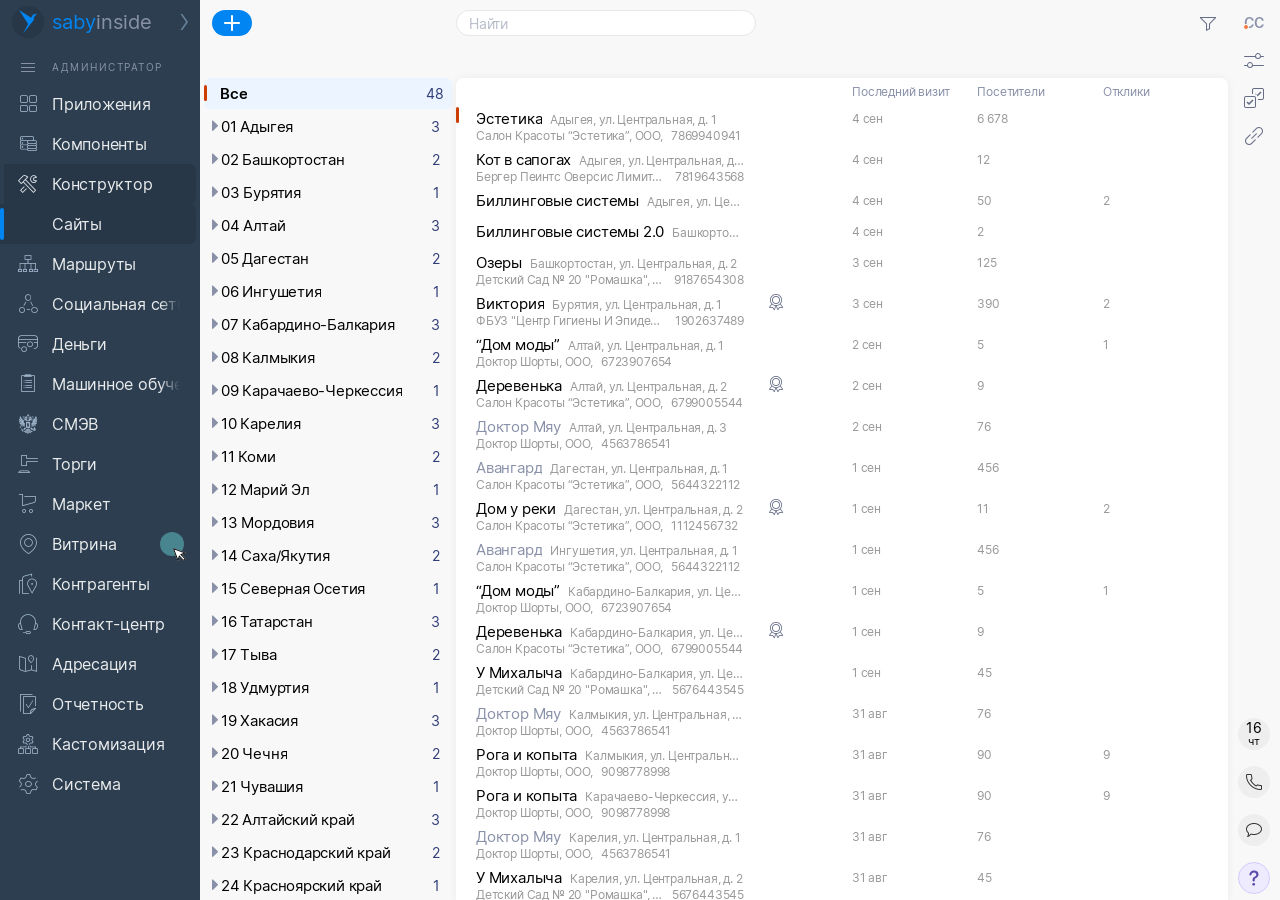
==== commit cb1cfac6: "Исправить выравнивание панелей, фильтр и общие тулбары" ====
--- a/index.html
+++ b/index.html
@@ -1,9 +1,9 @@
 <!doctype html>
-<html lang="ru"><head><meta charset="utf-8"><meta name="viewport" content="width=device-width,initial-scale=1"><title>Админка сайтов</title><link rel="stylesheet" href="styles.css?v=20261119-bottom-shadow-2"><link rel="stylesheet" href="components/navigation-menu.css?v=20261118-showcase"><link rel="stylesheet" href="components/card-tabs.css?v=20261118-showcase"><link rel="stylesheet" href="components/checkbox.css?v=20261118-showcase"><link rel="stylesheet" href="components/button.css?v=20261118-showcase"><link rel="stylesheet" href="components/card-analytics.css?v=20261118-showcase"><link rel="stylesheet" href="components/scroll-shadow.css"></head>
+<html lang="ru"><head><meta charset="utf-8"><meta name="viewport" content="width=device-width,initial-scale=1"><title>Админка сайтов</title><link rel="stylesheet" href="styles.css?v=20261120-review-2"><link rel="stylesheet" href="components/navigation-menu.css?v=20261118-showcase"><link rel="stylesheet" href="components/card-tabs.css?v=20261118-showcase"><link rel="stylesheet" href="components/checkbox.css?v=20261118-showcase"><link rel="stylesheet" href="components/button.css?v=20261118-showcase"><link rel="stylesheet" href="components/card-analytics.css?v=20261118-showcase"><link rel="stylesheet" href="components/scroll-shadow.css"></head>
 <body><div id="viewport"><div id="stage" data-figma-node="40:27302">
 <aside class="navigation"><div class="logo"><img src="assets/d1f63.svg" width="32" height="32" alt=""><span><b>saby</b>inside</span><img class="logo-arrow" src="assets/b84ab.svg" width="8" height="16" alt=""></div><div class="role"><i class="burger"></i><span>АДМИНИСТРАТОР</span></div><nav id="navigation" aria-label="Разделы"></nav></aside>
 <main><header><button class="add" aria-label="Добавить"><img src="assets/14005.svg" width="16" height="16" alt=""></button><div class="header-right"><div class="registry-search"><input id="search" type="search" placeholder="Найти" aria-label="Найти сайт" autocomplete="off"><button id="search-clear" aria-label="Очистить поиск" hidden><i class="icon24" aria-hidden="true">&#xe66c;</i></button><button id="search-submit" aria-label="Поиск"><i class="icon24" aria-hidden="true">&#xe662;</i></button></div><button class="tool filter-trigger" aria-label="Фильтр"><i class="icon24" aria-hidden="true">&#xe94c;</i></button></div></header><div class="tabs-space"></div>
 <div class="registry"><aside class="regions" id="regions" aria-label="Регионы"></aside><section class="detail" aria-label="Сайты"><div class="columns"><span>Последний визит</span><span>Посетители</span><span>Отклики</span><span>Шаблон</span></div><div id="rows" role="listbox" aria-label="Список сайтов"></div></section></div></main>
 <aside class="toolbar" aria-label="Панель инструментов"><div class="top-tools"><button class="user" aria-label="Пользователь CC">CC<span></span></button><button class="tool icon24" aria-label="Настроить"></button><button class="tool icon24" aria-label="Панель"></button><button class="tool icon24" aria-label="Ссылка"></button></div><div class="informers"><button class="date" aria-label="16, четверг"><span>16</span><small>чт</small></button><button class="round icon" aria-label="Телефон"></button><button class="round icon" aria-label="Сообщения"></button><button class="help" aria-label="Помощь"><img src="assets/cecd5.svg" width="12" height="16" alt=""></button></div></aside>
 
-</div></div><script src="demo-data.js?v=20261119-networks"></script><script src="components/navigation-menu.js?v=20261118-showcase"></script><script src="components/card-analytics.js?v=20261118-showcase"></script><script src="app.js?v=20261119-history"></script><script src="components/showcase-card.js?v=20261119-networks"></script><link rel="stylesheet" href="components/input.css"><link rel="stylesheet" href="components/showcase-card.css?v=20261119-branch-marker"><script src="components/scroll-shadow.js"></script><script>ScrollShadow.mount(document.getElementById("stage"));</script></body></html>
+</div></div><script src="demo-data.js?v=20261119-networks"></script><script src="components/navigation-menu.js?v=20261118-showcase"></script><script src="components/card-analytics.js?v=20261118-showcase"></script><script src="app.js?v=20261120-review-2"></script><script src="components/showcase-card.js?v=20261120-review-2"></script><link rel="stylesheet" href="components/input.css"><link rel="stylesheet" href="components/showcase-card.css?v=20261119-branch-marker"><script src="components/scroll-shadow.js"></script><script>ScrollShadow.mount(document.getElementById("stage"));</script></body></html>
--- a/styles.css
+++ b/styles.css
@@ -36,7 +36,7 @@
 .visitor-graph{display:block;width:100%;height:100%;overflow:visible}.card-top-tools .icon24{font-synthesis:none;line-height:1;letter-spacing:0}.card-top-tools .icon{font-synthesis:none;line-height:1;letter-spacing:0}
 /* Registry filter: nested, cancellable template selection. */
 #filter-template{font-size:14px;width:100%;text-align:left;padding:0 20px 3px 0;color:#8991a999;overflow:hidden;white-space:nowrap;text-overflow:ellipsis}#filter-template.filled{color:#000}.filter-fields{background:#fff}.filter-extra{padding-top:16px}#empty-result{position:absolute;inset:0;display:flex;flex-direction:column;align-items:center;justify-content:center;gap:12px;color:#aab0c1;font-size:24px;letter-spacing:-.3384px;pointer-events:none}#empty-result img{width:200px;height:200px;transform:scaleX(-1)}.empty-registry>.columns,.empty-registry>.row-pin{display:none}
-#template-panel{position:absolute;right:0;top:0;width:752px;height:900px;z-index:20;display:flex;background:#f8f8f8;box-shadow:-6px 0 22px #0000001c,-2px 0 8px #00000005}.template-main{width:700px;display:flex;flex-direction:column}.template-header{height:46px;display:flex;align-items:center;padding-left:16px;gap:12px;flex:none}.template-header h2{font-size:20px;letter-spacing:-.282px;margin:0;font-weight:600;flex:1}.template-header input{width:300px;height:26px;border:1px solid #eaeaea;background:#fff;border-radius:14px;padding:0 12px;outline:none}.template-header input::placeholder{color:#aab0c1}#template-save{width:32px;height:32px;background:#12a12c;color:white;border-radius:50%;flex:none;margin-right:-4px}#template-selection{margin:6px 4px 0 16px;display:flex;align-items:center;gap:4px;height:36px;border-radius:8px;padding:0 6px;background:#f5faff;box-shadow:0 0 6px #0000001a;flex:none}#template-clear{margin-left:auto;color:#aab0c1}#template-all{accent-color:#cc3d00;width:12px;height:12px;margin:0}.template-grid{padding:7px 4px 0 16px;display:grid;grid-template-columns:repeat(3,minmax(0,1fr));gap:6px}.template-tile{position:relative;height:320px;display:flex;flex-direction:column;overflow:hidden;border-radius:8px;box-shadow:0 0 8px #0000000f;cursor:pointer}.template-tile strong{font-size:20px;font-weight:600;line-height:24px;letter-spacing:-.282px;padding:12px;flex:none}.template-image{flex:1;min-height:0;position:relative;overflow:hidden}.template-image img{width:100%;height:100%;object-fit:cover;display:block}.template-tile:nth-child(2) .template-image img{position:absolute;left:-7.49%;width:124.65%;max-width:none}.template-tile>input{position:absolute;top:6px;left:4px;margin:0;width:13px;height:13px;appearance:none;background:url('assets/template-unchecked.svg') center/13px no-repeat;cursor:pointer}.template-tile>input:checked{background-image:url('assets/template-checked.svg')}.template-tools{width:52px;display:flex;flex-direction:column;align-items:center;padding-top:7px;gap:7px}.template-tools>button{width:32px;height:32px;display:flex;align-items:center;justify-content:center;color:#656c87}#template-close{background:#3333330d;border-radius:50%}.template-informers{margin-top:auto;margin-bottom:8px;display:flex;flex-direction:column;gap:16px;align-items:center}.template-informers .date{display:none}
+#template-panel{position:absolute;right:0;top:0;width:752px;height:900px;z-index:20;display:flex;background:#f8f8f8;box-shadow:-6px 0 22px #0000001c,-2px 0 8px #00000005}.template-main{width:700px;display:flex;flex-direction:column}.template-header{height:46px;display:flex;align-items:center;padding-left:16px;gap:12px;flex:none}.template-header h2{font-size:20px;letter-spacing:-.282px;margin:0;font-weight:600;flex:1}.template-header input{width:300px;height:26px;border:1px solid #eaeaea;background:#fff;border-radius:14px;padding:0 12px;outline:none}.template-header input::placeholder{color:#aab0c1}#template-save{width:32px;height:32px;background:#12a12c;color:white;border-radius:50%;flex:none;margin-right:-4px}#template-selection{margin:6px 4px 0 16px;display:flex;align-items:center;gap:4px;height:36px;border-radius:8px;padding:0 6px;background:#f5faff;box-shadow:0 0 6px #0000001a;flex:none}#template-clear{margin-left:auto;color:#aab0c1}#template-all{accent-color:#cc3d00;width:12px;height:12px;margin:0}.template-grid{padding:7px 4px 0 16px;display:grid;grid-template-columns:repeat(3,minmax(0,1fr));gap:6px}.template-tile{position:relative;height:320px;display:flex;flex-direction:column;overflow:hidden;border-radius:8px;box-shadow:0 0 8px #0000000f;cursor:pointer}.template-tile strong{font-size:20px;font-weight:600;line-height:24px;letter-spacing:-.282px;padding:12px;flex:none}.template-image{flex:1;min-height:0;position:relative;overflow:hidden}.template-image img{width:100%;height:100%;object-fit:cover;display:block}.template-tile:nth-child(2) .template-image img{position:absolute;left:-7.49%;width:124.65%;max-width:none}.template-tile>input{position:absolute;top:6px;left:4px;margin:0;width:13px;height:13px;appearance:none;background:url('assets/template-unchecked.svg') center/13px no-repeat;cursor:pointer}.template-tile>input:checked{background-image:url('assets/template-checked.svg')}.template-tools{width:52px;display:flex;flex-direction:column;align-items:center;padding-top:7px;gap:7px}.template-tools>button{width:32px;height:32px;display:flex;align-items:center;justify-content:center;color:#656c87}#template-close{background:#3333330d;border-radius:50%}.template-informers{margin-top:auto;margin-bottom:8px;display:flex;flex-direction:column;gap:16px;align-items:center}.template-informers .date{display:flex}
 #filter-template-clear{position:absolute;right:22px;top:3px;width:16px;height:16px;display:flex;align-items:center;justify-content:center}
 
 .filter-fields{border-radius:0 0 12px 12px;padding-top:2px}.filter-fields label{padding-bottom:2px}.filter-fields label>span>img{width:16px;height:16px}#filter-template-clear{position:static;color:#ccc;margin:0 18px 3px 0;flex:none}#filter-template.filled{width:auto;max-width:calc(100% - 34px);padding-right:0}.filter-flags>span{flex:1;justify-content:flex-start;padding:0 10px}.filter-flags{gap:0}.template-image:after{content:"";position:absolute;inset:0;pointer-events:none;background:linear-gradient(to bottom,var(--template-bg),transparent 16.25%)}
@@ -199,8 +199,8 @@
 .company-list{background:#fff;overflow:auto;flex:1;min-height:0}
 .company-option{display:flex;align-items:center;gap:8px;min-height:40px;padding:8px 12px;cursor:pointer;font-size:15px}
 .company-option:hover,.company-option:has(:checked){background:#f3f4f8}
-.company-option input{appearance:none;flex:none;width:13px;height:13px;margin:0;background:url('assets/11596.svg') center/13px 13px no-repeat}
-.company-option input:checked{background-image:url('assets/e4cbc.svg')}
+.company-option>input{appearance:none;flex:none;width:13px;height:13px;margin:0;background:url('assets/11596.svg') center/13px 13px no-repeat}
+.company-option>input:checked{background-image:url('assets/e4cbc.svg')}
 
 /* Native sizes checked against Figma 40:27302; never scale desktop type. */
 html{-webkit-text-size-adjust:100%;text-size-adjust:100%}
@@ -293,8 +293,8 @@
 .company-search-row{background:#fff;padding:10px 16px 14px}
 .company-search-row .search-control{width:184px;height:24px}
 .company-option{position:relative;align-items:flex-start;gap:22px;min-height:43px;padding:4px 12px 4px 4px}
-.company-option input{margin-top:3px;background-image:url('assets/template-unchecked.svg');cursor:pointer}
-.company-option input:checked{background-image:url('assets/template-checked.svg')}
+.company-option>input{margin-top:3px;background-image:url('assets/template-unchecked.svg');cursor:pointer}
+.company-option>input:checked{background-image:url('assets/template-checked.svg')}
 .company-option:has(:checked){background:#fff}
 .company-option:has(:checked):before{content:"";position:absolute;left:0;top:3px;width:3px;height:16px;border-radius:3px;background:#cc3d00}
 .company-option-text{flex:1;min-width:0}
@@ -387,7 +387,7 @@
 .domain-line .muted-action{padding:0;border:0;background:none;color:#999;cursor:pointer;white-space:nowrap}
 .domain-line .muted-action:hover{color:#cc3d00;text-decoration:underline}
 .more-dots{display:flex;align-items:center;justify-content:center;transform:rotate(90deg)}
-#card-more-menu{position:absolute;right:42px;top:42px;width:260px;padding:12px 8px;background:#fff;border-radius:8px;box-shadow:0 8px 24px #0003;z-index:25}
+#card-more-menu{position:absolute;right:16px;top:42px;width:260px;padding:12px 8px;background:#fff;border-radius:8px;box-shadow:0 8px 24px #0003;z-index:25}
 #card-more-menu button{width:100%;min-height:38px;display:flex;align-items:center;gap:12px;padding:4px 12px;text-align:left;font-size:16px;white-space:nowrap;border-radius:24px}
 #card-more-menu button:hover{background:#f3f3f7}
 #card-more-menu .icon24{color:#656c87;flex:none}
@@ -567,7 +567,8 @@
 .access-toolbar>.access-multi{width:24px;height:24px;flex:none;opacity:1}
 
 /* Settings refinements from the supplied reference screens. */
-#stage :is(.card-heading,.command-heading,.template-header) h2{font-size:20px}
+#stage :is(.card-heading,.command-heading,.template-header) h2,
+#stage #card-name-input{font-size:20px}
 .command-settings .command-heading{padding-inline:20px}
 .command-settings .settings-layout{padding-left:20px;padding-right:12px;column-gap:12px}
 .integrations-list{display:flex;flex-direction:column;gap:4px}
@@ -632,3 +633,38 @@
 #card-history-panel.command-history{background:#f8f8f8}
 .command-history .history-surface{display:flex;flex-direction:column;flex:1;min-height:0;background:#fff;border-top-right-radius:var(--border-radius-border-radius_s);box-shadow:var(--surface-shadow-b);position:relative}
 .command-history .command-heading{border-bottom:0}
+
+/* Settings: full-width rows; one content edge and a separate checkbox slot. */
+.command-settings .settings-access{padding-left:20px}
+.command-settings .access-people.scroll-shadow{margin-left:-20px;margin-right:-16px;padding-inline:0;--scroll-shadow-inset:0px}
+.settings-access .access-person{margin-inline:0;padding-left:20px;padding-right:16px}
+.settings-access .access-person>.access-check{left:0;top:4px;margin:0}
+.settings-access .access-person--employee>.access-check{top:12px}
+.settings-access .access-operations{margin-left:-20px;padding-left:0;column-gap:12px}
+.settings-access .access-operations>.access-check{width:20px;flex:0 0 20px;margin-right:-12px}
+.settings-access #access-marks-toggle{padding-inline:0}
+
+/* The filter close keeps its own alignment within the filter header. */
+#stage #filter-close{margin-left:auto}
+
+/* Shared bottom toolbar commands: fixed circles in every panel. */
+.informers,.template-informers{display:flex;flex-direction:column;align-items:center;gap:16px;flex:0 0 auto;margin-top:auto}
+#stage :is(.informers,.template-informers)>button{width:32px;height:32px;min-width:32px;min-height:32px;flex:0 0 32px;box-sizing:border-box}
+#stage :is(.informers,.template-informers)>.round{font-family:cbuc-icons;font-size:16px;line-height:1;letter-spacing:0;font-synthesis:none;display:flex;align-items:center;justify-content:center}
+#stage:not(.showcase-mode) .columns>span,#stage:not(.showcase-mode) .metrics>span{text-align:left}
+
+/* Parameter values share one column, including the favicon and indexing switch. */
+.parameter-sheet .inline-field{gap:8px}
+.parameter-sheet .inline-field>span{width:168px;min-width:0;flex:0 0 168px}
+.parameter-sheet :is(.favicon-field,.indexing){display:grid;grid-template-columns:168px minmax(0,1fr);column-gap:8px}
+/* Keep confirmation glyphs centered within their existing circular buttons. */
+#template-save,#filter-apply{display:flex;align-items:center;justify-content:center;flex-shrink:0;line-height:1}
+#template-save>.icon24,#filter-apply>.icon{flex:none;line-height:1}
+.company-search-row{border-top-right-radius:8px}
+.company-search-row .search-control{width:300px;max-width:100%}
+.company-option>.checkbox{width:20px;min-width:20px;flex:0 0 20px;margin-top:0}
+.company-option{gap:12px}
+.parameter-sheet .inline-field>input{padding:0}
+#stage .filter-actions:not([hidden])+#filter-close{margin-left:0}
+#template-panel .template-header{padding-right:8px}
+#template-save{margin-right:0}
--- a/components/showcase-card.css
+++ b/components/showcase-card.css
@@ -90,7 +90,7 @@
 
 
 .showcase-branch-row{padding-inline:20px 12px}
-.showcase-branch-row:first-child:before{left:12px}
+.showcase-branch-row:first-child:before{left:0}
 .showcase-editor-top{height:48px;display:flex;align-items:center;padding:0 16px;font-size:14px}
 .showcase-editor-top .icon24{vertical-align:middle}
 .showcase-editor-sections{display:flex;flex-wrap:wrap;gap:8px 12px;padding:0 10px 10px}
@@ -111,3 +111,71 @@
 .showcase-editor-icon{width:28px;height:28px;display:flex;align-items:center;justify-content:center;border-radius:50%}
 .showcase-editor-icon:hover{background:#3333330d}
 #showcase-card .showcase-editor-icon:disabled{opacity:1;color:#ccc}
+
+/* Header actions use the UI kit filled / pale states. */
+#showcase-card .card-chip.btn{height:var(--btn-h);padding:0 var(--btn-px);gap:var(--btn-gap);background:linear-gradient(var(--btn-ov),var(--btn-ov)) var(--btn-bg)}
+.ordinary-reference{height:100%;min-height:0;display:flex;flex-direction:column;gap:12px;padding:0 12px 12px;background:#eae9ee}
+.ordinary-reference>.showcase-device-switch{height:44px;min-height:44px;margin-bottom:-12px;flex:none}
+.ordinary-reference-frame{flex:1;min-height:0;overflow:auto;padding:12px 8px 0;background:#fff;border-radius:12px;scrollbar-width:none}
+.ordinary-reference-frame.is-mobile{width:360px;max-width:100%;align-self:center}
+.ordinary-reference-site{position:relative;min-height:100%;background:#959576;color:#47382f;overflow:hidden}
+.ordinary-reference-banner{height:229px;position:relative}
+.ordinary-reference-banner>img{display:block;width:100%;height:229px;object-fit:cover}
+.ordinary-reference-banner:after{content:'';position:absolute;inset:0;background:linear-gradient(0deg,#959576 1%,#95957600 60%);pointer-events:none}
+.ordinary-reference-back,.ordinary-reference-heart{position:absolute;z-index:1;top:8px;width:32px;height:32px;border-radius:50%;background:#0003;color:#fff;display:flex;align-items:center;justify-content:center}
+.ordinary-reference-back{left:16px}.ordinary-reference-heart{right:16px;background:#0006}
+.ordinary-reference-name{position:absolute;z-index:1;top:156px;left:17px;display:flex;align-items:center;gap:12px}
+.ordinary-reference-name>span{display:flex;align-items:center;justify-content:center;width:42px;height:42px;background:#f9f4ef;border-radius:50%}
+.ordinary-reference-name strong{font-size:24px;font-weight:600;color:#4a3726}
+.ordinary-reference-tabs{position:absolute;z-index:1;top:197px;left:16px;display:flex;align-items:center;gap:26px;height:32px;color:#000;font-size:15px;white-space:nowrap}
+.ordinary-reference-tabs>span{padding-top:7px;padding-bottom:5px;border-bottom:2px solid transparent}
+.ordinary-reference-tabs>.active{border-color:#e44766}
+.ordinary-reference-rating .icon{font-size:12px;color:#fec63f;letter-spacing:1.5px}.ordinary-reference-rating b{font-weight:400;margin-left:4px}
+.ordinary-reference-body{display:flex;align-items:flex-start}
+.ordinary-reference-about{flex:1;min-width:0;padding:32px 16px 20px}
+.ordinary-reference-about h3{margin:0 0 12px;font-size:28px;font-weight:500;line-height:34px}
+.ordinary-reference-about p{margin:0;font-size:14px;line-height:24px;letter-spacing:.56px;text-transform:uppercase;color:#47382fbf}
+.ordinary-reference-more{height:48px;padding:0 24px;margin:32px 0;background:#e2c28a;border-radius:100px;font-size:14px;letter-spacing:.56px;text-transform:uppercase;color:#47382f}
+.ordinary-reference-interior{position:relative;height:250px;border-radius:10px;overflow:hidden}
+.ordinary-reference-interior>img{display:block;width:100%;height:250px;object-fit:fill;object-position:bottom;opacity:.95}
+.ordinary-reference-interior:after{content:'';position:absolute;inset:0;background:#22161036}
+.ordinary-reference-contacts{width:200px;flex:none;padding:32px 16px 0 0;display:flex;flex-direction:column;gap:12px;font-size:15px;color:#000}
+.ordinary-reference-contacts>div{display:flex;align-items:center;gap:4px}.ordinary-reference-contacts .icon24{flex:none}
+.ordinary-reference-booking{position:absolute;right:22px;bottom:24px;height:56px;padding:0 16px;border-radius:100px;background:#f6733c;color:#fff;font-size:20px}
+.ordinary-reference-footer{flex:none;display:flex;align-items:center;gap:12px;padding:0 12px;height:24px;font-size:14px;color:#000}
+.ordinary-reference-pages{display:flex;align-items:center;gap:6px}.ordinary-reference-pages .btn>img{width:16px;height:16px}.ordinary-reference-pages .btn:nth-child(2)>img{transform:rotate(180deg)}
+.ordinary-reference-dots{flex:1;display:flex;justify-content:center;gap:12px;padding-right:110px}.ordinary-reference-dots i{width:6px;height:6px;border-radius:50%;background:#e1dbff}.ordinary-reference-dots .active{background:#5a49ab}
+.ordinary-reference-frame.is-mobile .ordinary-reference-body{flex-direction:column}.ordinary-reference-frame.is-mobile .ordinary-reference-contacts{width:100%;padding:0 16px 96px}.ordinary-reference-frame.is-mobile .ordinary-reference-name strong{font-size:20px}
+.ordinary-reference-tabs>button{font-size:15px;color:#000;padding:7px 0 5px;border-bottom:2px solid transparent;white-space:nowrap}
+.ordinary-reference-tabs>button.active{border-color:#e44766}.ordinary-reference-tabs>button:hover{color:#4a3726}
+.ordinary-reference-dots button{width:6px;height:6px;padding:0;border-radius:50%;background:#e1dbff;position:relative}
+.ordinary-reference-dots button:before{content:'';position:absolute;inset:-8px}.ordinary-reference-dots button.active{background:#5a49ab}
+.ordinary-reference-subpage{padding:32px 16px 96px;color:#47382f;min-height:440px}
+.ordinary-reference-subpage h3{font-size:28px;line-height:34px;font-weight:500;margin:0 0 12px}
+.ordinary-reference-intro{font-size:14px;line-height:24px;letter-spacing:.56px;text-transform:uppercase;margin:0 0 32px;color:#47382fbf}
+.ordinary-reference-services{display:grid;grid-template-columns:repeat(2,minmax(0,1fr));gap:16px}
+.ordinary-reference-services article{padding:24px;border:1px solid #47382f33;border-radius:10px;background:#f9f4ef33;display:flex;flex-direction:column;align-items:flex-start}
+.ordinary-service-number{color:#47382f99;font-size:13px;margin-bottom:20px}
+.ordinary-reference-services h4{font-size:20px;font-weight:500;margin:0 0 12px}.ordinary-reference-services p{font-size:14px;line-height:22px;margin:0 0 24px;color:#47382fbf}
+.ordinary-reference-services strong{font-weight:500;font-size:18px;margin-top:auto;border-radius:24px;background:#e2c28a;padding:10px 16px}
+.ordinary-reference-review-summary{display:flex;align-items:center;gap:16px;margin:24px 0 32px}.ordinary-reference-review-summary>strong{font-size:48px;font-weight:500}
+.ordinary-reference-review-summary .icon,.ordinary-review-stars .icon{font-size:14px;letter-spacing:2px;color:#fec63f}
+.ordinary-reference-review-summary small{display:block;font-size:14px;color:#47382fbf;margin-top:8px}
+.ordinary-reference-reviews{display:flex;flex-direction:column;gap:12px}.ordinary-reference-reviews article{padding:20px 24px;background:#f9f4ef33;border:1px solid #47382f33;border-radius:10px}
+.ordinary-reference-reviews header{display:flex;align-items:center;gap:12px}.ordinary-review-avatar{width:36px;height:36px;display:flex;align-items:center;justify-content:center;background:#e2c28a;border-radius:50%}
+.ordinary-reference-reviews header>strong{font-size:16px;font-weight:500}.ordinary-review-stars{margin-left:auto}.ordinary-reference-reviews p{font-size:14px;line-height:24px;margin:16px 0 0;color:#47382fbf}
+.ordinary-reference-frame.is-mobile .ordinary-reference-services{grid-template-columns:1fr}
+#showcase-card .card-chip.btn:active{--btn-bg:var(--btn-bg-h);--btn-bd:var(--btn-bd-h);--btn-fg:var(--btn-fg-h,var(--btn-fg-r));--btn-ic:var(--btn-ic-h,var(--btn-ic-r));--btn-sh:var(--btn-sh-h,var(--btn-sh-r));cursor:default}
+#showcase-card .card-chip.btn{cursor:default}
+/* Figma 439:12830: one 24px rail with 20px segments and native 14px glyphs. */
+.showcase-device-switch{display:flex;align-items:center;justify-content:center;background:transparent}
+.showcase-device-segments{display:flex;align-items:center;gap:2px;height:24px;padding:2px;border-radius:100px;background:#3333330d}
+.showcase-device-switch .showcase-device-segments>button{display:flex;align-items:center;justify-content:center;flex:none;width:36px;height:20px;min-height:0;padding:0 12px;border:0;border-radius:100px;background:transparent;box-shadow:none;color:#656c87;opacity:1}
+.showcase-device-switch .showcase-device-segments>button[aria-pressed=true]{background:white;color:#000;box-shadow:none}
+.showcase-device-switch .showcase-device-segments>button:hover{background:#3333330d}
+.showcase-device-switch .showcase-device-segments>button[aria-pressed=true]:hover{background:white}
+.showcase-device-segments .icon{font-size:14px;line-height:14px;font-family:cbuc-icons;letter-spacing:0}
+.showcase-network-preview{background:var(--showcase-surface,#f3f3f3)}
+.showcase-network-preview .showcase-bonus,.showcase-network-preview .showcase-booking{background:var(--showcase-accent)}
+.showcase-network-headline{font-size:20px;font-weight:500;margin:20px 24px 0;color:var(--showcase-accent)}
+.showcase-network-preview .showcase-product p{background:var(--showcase-surface);color:var(--showcase-accent)}
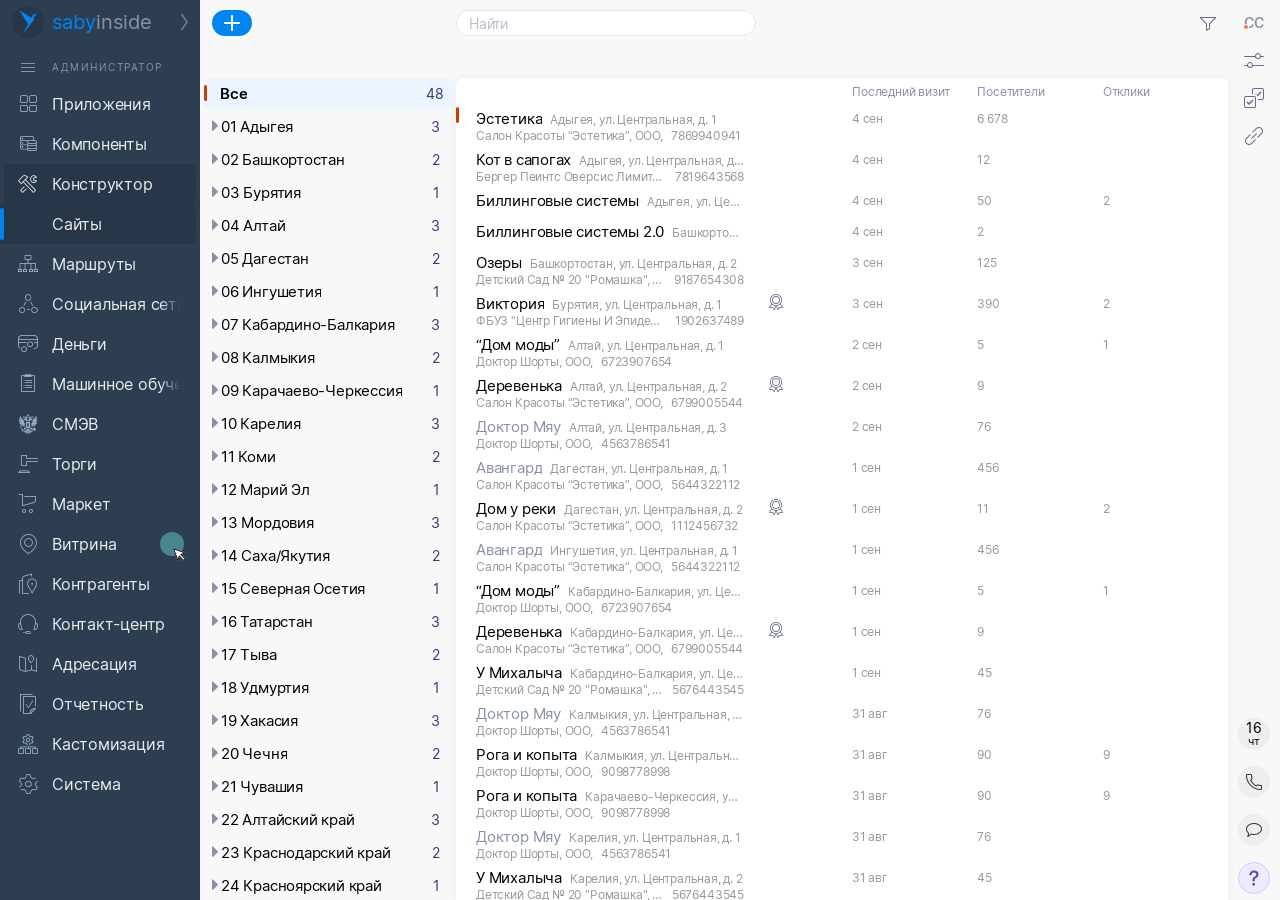
==== commit 6429f915: "Исправить фильтры и состояния команд" ====
--- a/index.html
+++ b/index.html
@@ -1,9 +1,9 @@
 <!doctype html>
-<html lang="ru"><head><meta charset="utf-8"><meta name="viewport" content="width=device-width,initial-scale=1"><title>Админка сайтов</title><link rel="stylesheet" href="styles.css?v=20261120-review-2"><link rel="stylesheet" href="components/navigation-menu.css?v=20261118-showcase"><link rel="stylesheet" href="components/card-tabs.css?v=20261118-showcase"><link rel="stylesheet" href="components/checkbox.css?v=20261118-showcase"><link rel="stylesheet" href="components/button.css?v=20261118-showcase"><link rel="stylesheet" href="components/card-analytics.css?v=20261118-showcase"><link rel="stylesheet" href="components/scroll-shadow.css"></head>
+<html lang="ru"><head><meta charset="utf-8"><meta name="viewport" content="width=device-width,initial-scale=1"><title>Админка сайтов</title><link rel="stylesheet" href="styles.css?v=20261121-filter-states-2"><link rel="stylesheet" href="components/navigation-menu.css?v=20261118-showcase"><link rel="stylesheet" href="components/card-tabs.css?v=20261118-showcase"><link rel="stylesheet" href="components/checkbox.css?v=20261118-showcase"><link rel="stylesheet" href="components/button.css?v=20261118-showcase"><link rel="stylesheet" href="components/card-analytics.css?v=20261118-showcase"><link rel="stylesheet" href="components/scroll-shadow.css"></head>
 <body><div id="viewport"><div id="stage" data-figma-node="40:27302">
 <aside class="navigation"><div class="logo"><img src="assets/d1f63.svg" width="32" height="32" alt=""><span><b>saby</b>inside</span><img class="logo-arrow" src="assets/b84ab.svg" width="8" height="16" alt=""></div><div class="role"><i class="burger"></i><span>АДМИНИСТРАТОР</span></div><nav id="navigation" aria-label="Разделы"></nav></aside>
 <main><header><button class="add" aria-label="Добавить"><img src="assets/14005.svg" width="16" height="16" alt=""></button><div class="header-right"><div class="registry-search"><input id="search" type="search" placeholder="Найти" aria-label="Найти сайт" autocomplete="off"><button id="search-clear" aria-label="Очистить поиск" hidden><i class="icon24" aria-hidden="true">&#xe66c;</i></button><button id="search-submit" aria-label="Поиск"><i class="icon24" aria-hidden="true">&#xe662;</i></button></div><button class="tool filter-trigger" aria-label="Фильтр"><i class="icon24" aria-hidden="true">&#xe94c;</i></button></div></header><div class="tabs-space"></div>
 <div class="registry"><aside class="regions" id="regions" aria-label="Регионы"></aside><section class="detail" aria-label="Сайты"><div class="columns"><span>Последний визит</span><span>Посетители</span><span>Отклики</span><span>Шаблон</span></div><div id="rows" role="listbox" aria-label="Список сайтов"></div></section></div></main>
 <aside class="toolbar" aria-label="Панель инструментов"><div class="top-tools"><button class="user" aria-label="Пользователь CC">CC<span></span></button><button class="tool icon24" aria-label="Настроить"></button><button class="tool icon24" aria-label="Панель"></button><button class="tool icon24" aria-label="Ссылка"></button></div><div class="informers"><button class="date" aria-label="16, четверг"><span>16</span><small>чт</small></button><button class="round icon" aria-label="Телефон"></button><button class="round icon" aria-label="Сообщения"></button><button class="help" aria-label="Помощь"><img src="assets/cecd5.svg" width="12" height="16" alt=""></button></div></aside>
 
-</div></div><script src="demo-data.js?v=20261119-networks"></script><script src="components/navigation-menu.js?v=20261118-showcase"></script><script src="components/card-analytics.js?v=20261118-showcase"></script><script src="app.js?v=20261120-review-2"></script><script src="components/showcase-card.js?v=20261120-review-2"></script><link rel="stylesheet" href="components/input.css"><link rel="stylesheet" href="components/showcase-card.css?v=20261119-branch-marker"><script src="components/scroll-shadow.js"></script><script>ScrollShadow.mount(document.getElementById("stage"));</script></body></html>
+</div></div><script src="demo-data.js?v=20261119-networks"></script><script src="components/navigation-menu.js?v=20261118-showcase"></script><script src="components/card-analytics.js?v=20261121-audit-fixes"></script><script src="app.js?v=20261121-audit-fixes"></script><script src="components/showcase-card.js?v=20261121-audit-fixes"></script><link rel="stylesheet" href="components/input.css"><link rel="stylesheet" href="components/showcase-card.css?v=20261119-branch-marker"><script src="components/scroll-shadow.js"></script><script>ScrollShadow.mount(document.getElementById("stage"));</script></body></html>
--- a/styles.css
+++ b/styles.css
@@ -285,7 +285,7 @@
 .nav-item .caption.is-overflowing{-webkit-mask-image:linear-gradient(to right,#000 calc(100% - 20px),transparent 100%);mask-image:linear-gradient(to right,#000 calc(100% - 20px),transparent 100%)}
 
 /* Organization picker: screenshot layout at native interface sizes. */
-#company-panel .template-header{height:48px;padding:0 12px 0 16px;border-bottom:1px solid #eee}
+#company-panel .template-header{height:48px;padding:0 12px 0 16px;border-bottom:0}
 #company-save{height:24px;padding:0 12px;border-radius:100px;background:#fff;box-shadow:inset 0 0 0 1px #f88f62;font-size:14px;flex:none}
 #company-save:hover{box-shadow:inset 0 0 0 1px #f55714}
 #company-save:active{background:#fff8f5}
@@ -296,7 +296,7 @@
 .company-option>input{margin-top:3px;background-image:url('assets/template-unchecked.svg');cursor:pointer}
 .company-option>input:checked{background-image:url('assets/template-checked.svg')}
 .company-option:has(:checked){background:#fff}
-.company-option:has(:checked):before{content:"";position:absolute;left:0;top:3px;width:3px;height:16px;border-radius:3px;background:#cc3d00}
+.company-option[data-current=true]:before{content:"";position:absolute;left:0;top:3px;width:3px;height:16px;border-radius:3px;background:#cc3d00}
 .company-option-text{flex:1;min-width:0}
 .company-option-line{display:flex;align-items:baseline;gap:8px;min-width:0}
 .company-option-name{color:#8991a9;font-size:15px;overflow:hidden;text-overflow:ellipsis;white-space:nowrap}
@@ -668,3 +668,17 @@
 #stage .filter-actions:not([hidden])+#filter-close{margin-left:0}
 #template-panel .template-header{padding-right:8px}
 #template-save{margin-right:0}
+
+/* Filter and picker states follow the registry interaction rules. */
+#stage #filter-close:hover{background:#3333330d}
+.template-tile>input:not(:checked){opacity:0}
+.template-tile:hover>input,.template-tile>input:focus-visible{opacity:1}
+.company-surface{display:flex;flex-direction:column;flex:1;min-height:0;background:#fff;border-top-right-radius:var(--border-radius-border-radius_s);box-shadow:var(--surface-shadow-b);position:relative}
+.company-option>.checkbox>.checkbox__box{opacity:0}
+.company-option:hover>.checkbox>.checkbox__box,.company-option>.checkbox:has(:checked)>.checkbox__box,.company-option>.checkbox:has(:focus-visible)>.checkbox__box{opacity:1}
+.company-option:has(:checked){background:transparent}
+.company-option:hover,.company-option:has(:focus-visible){background:#f3f4f8}
+.lookup-entry{display:inline-flex;align-items:center;flex:0 1 auto;min-width:0}
+.lookup-entry+.lookup-entry{margin-left:6px}
+.lookup-entry .lookup-value{max-width:none}
+.lookup-line:has(.lookup-entry) input::placeholder{color:transparent}
